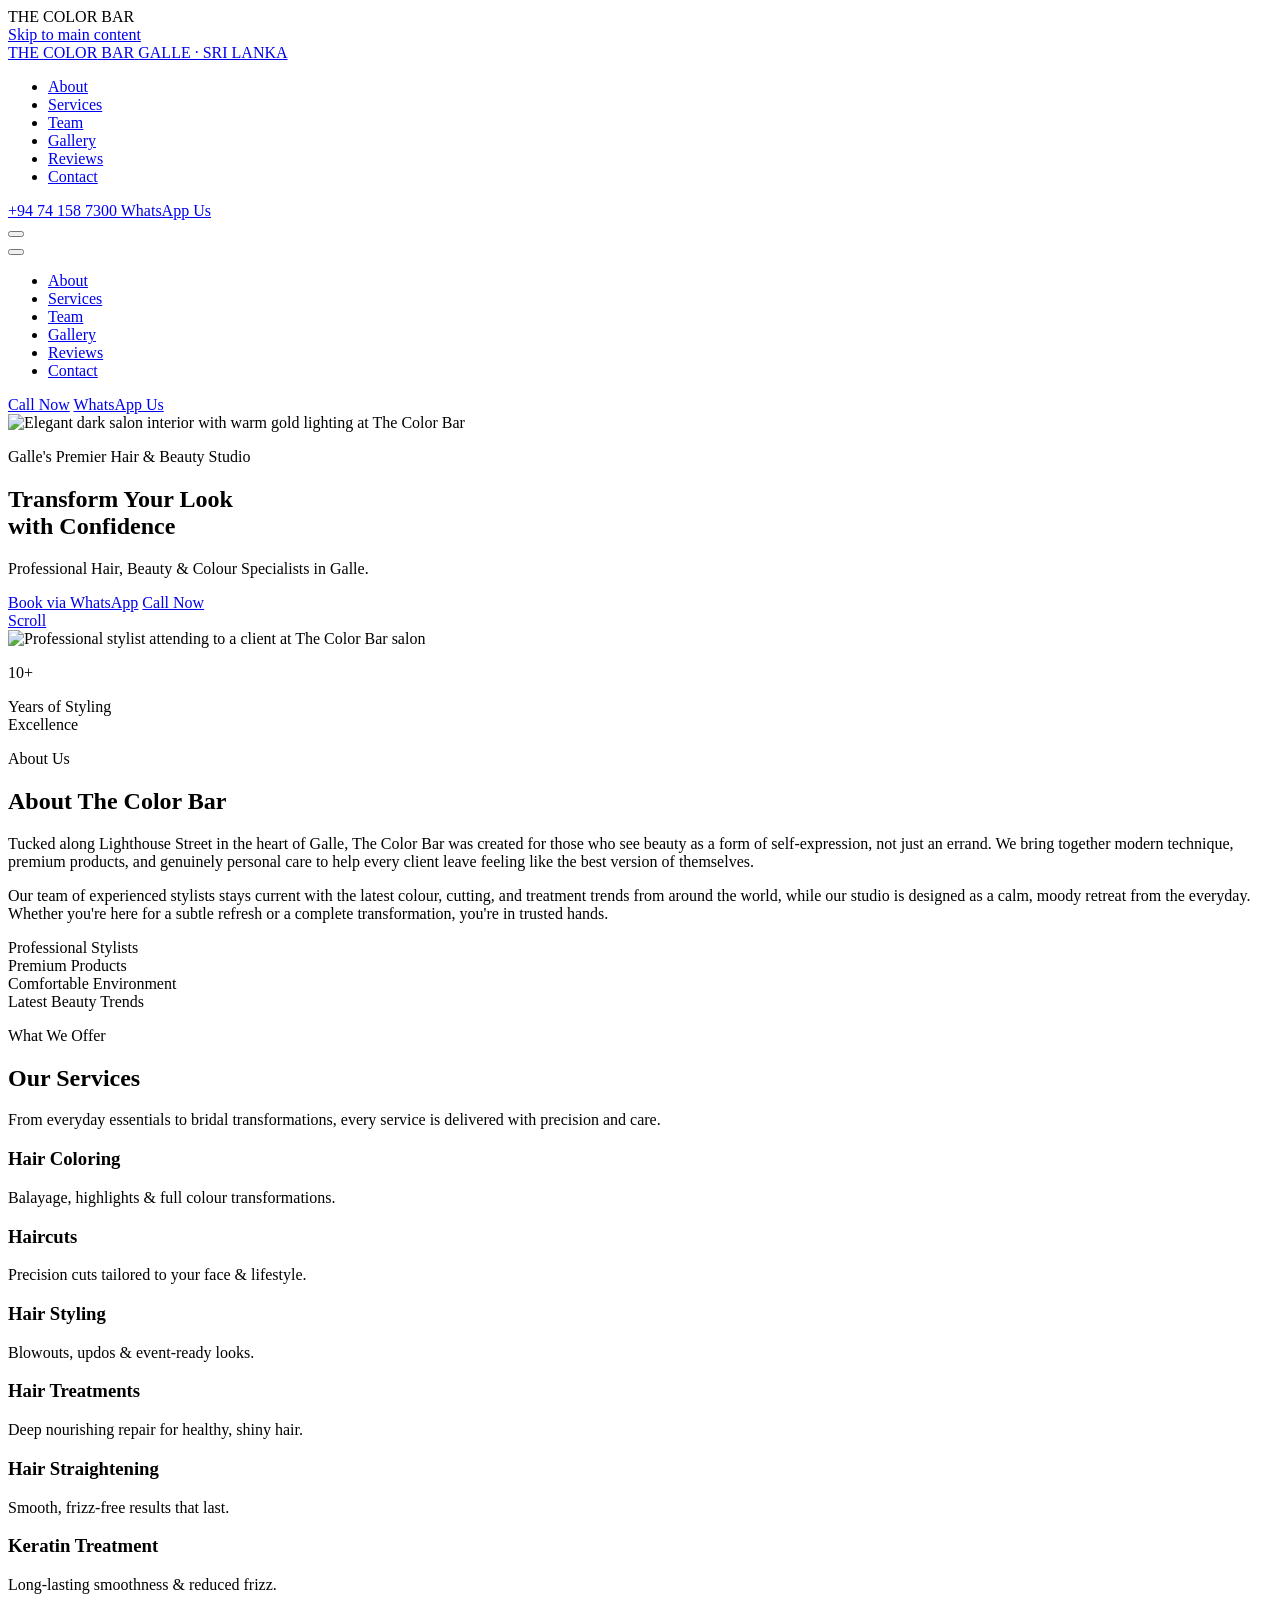
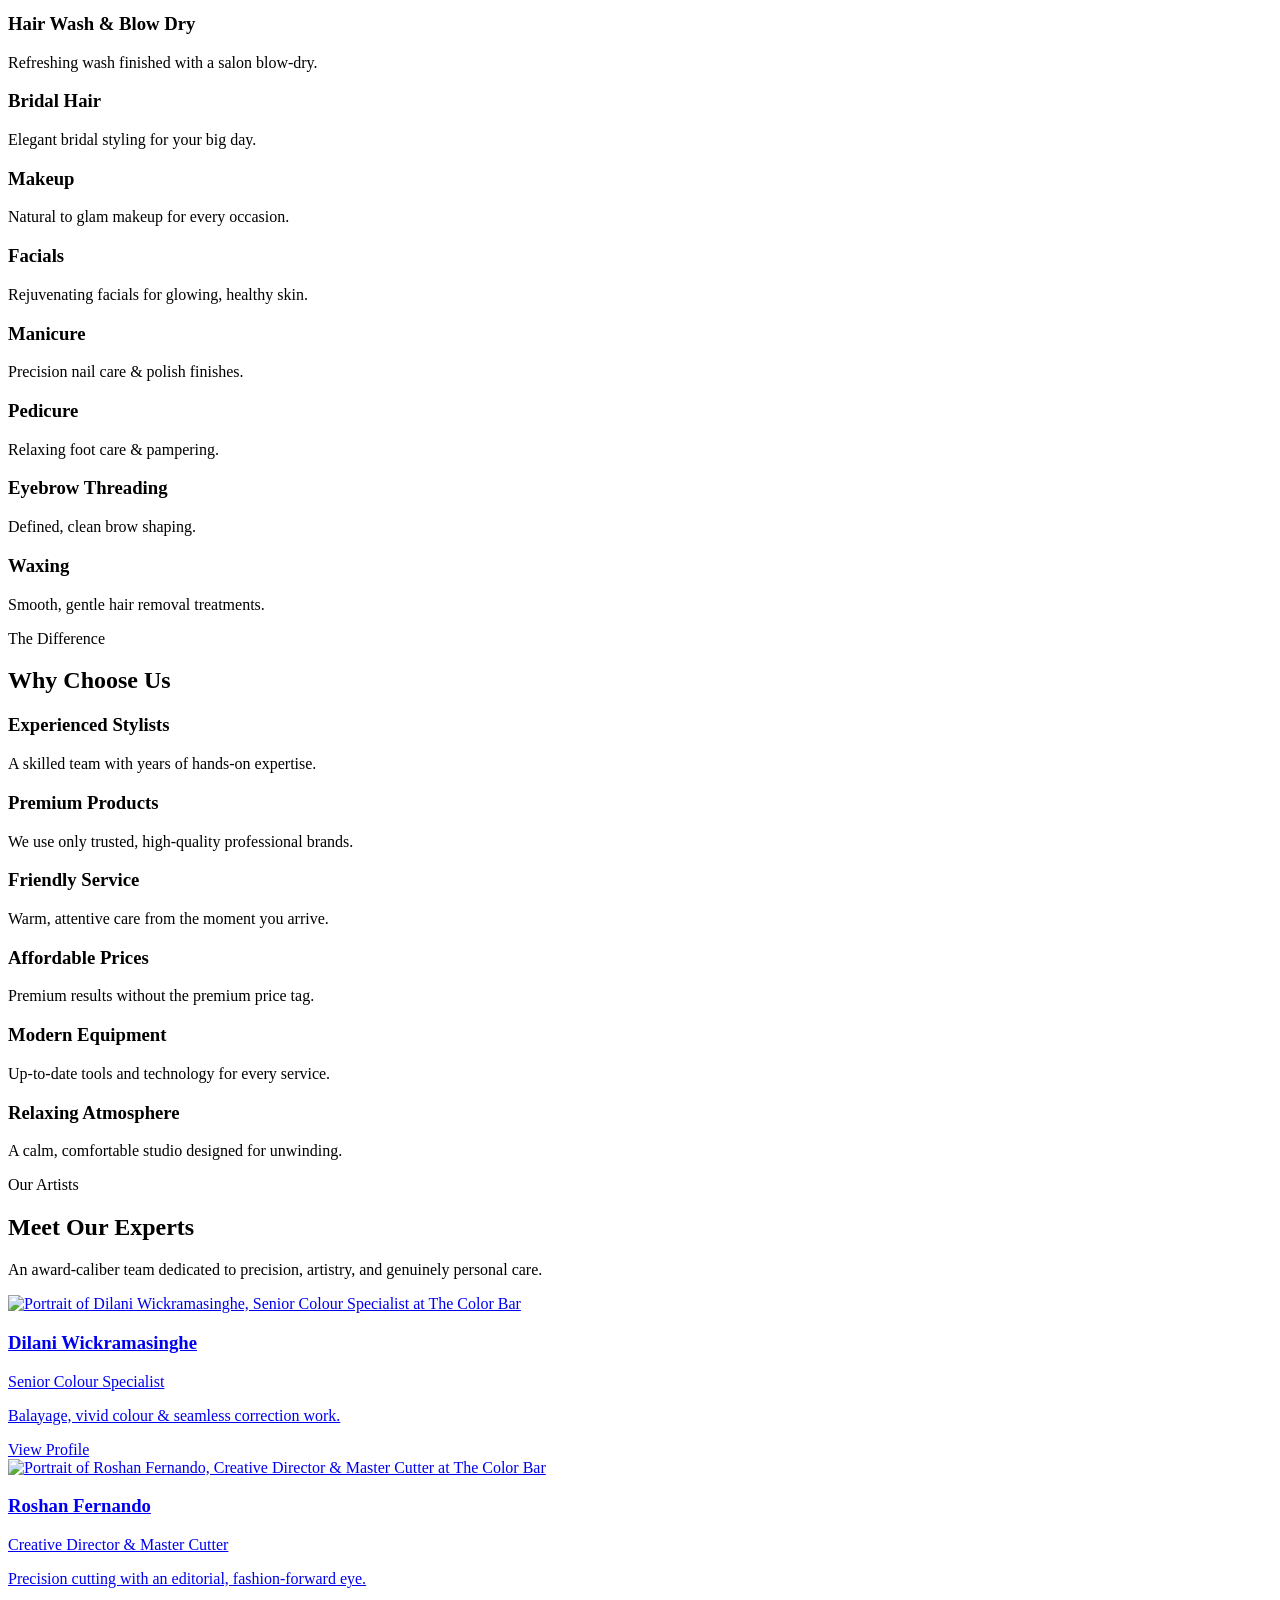
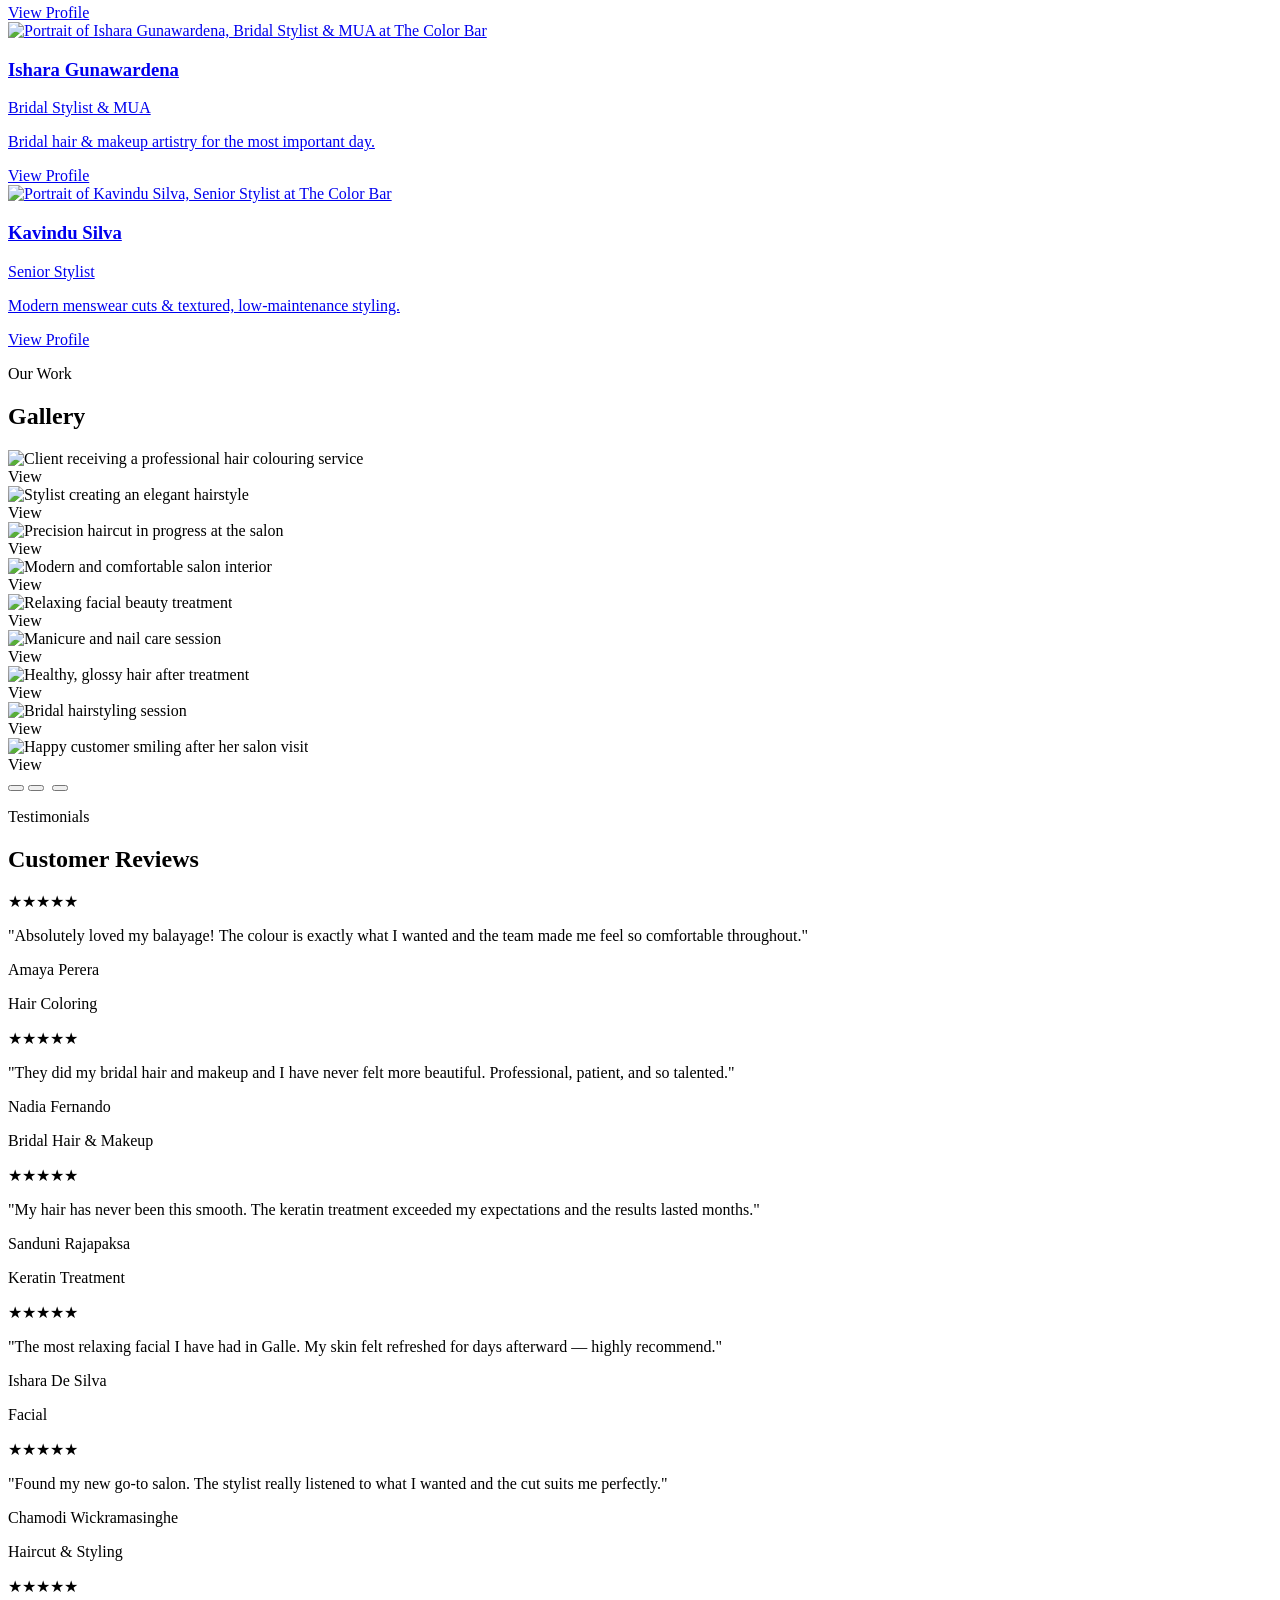
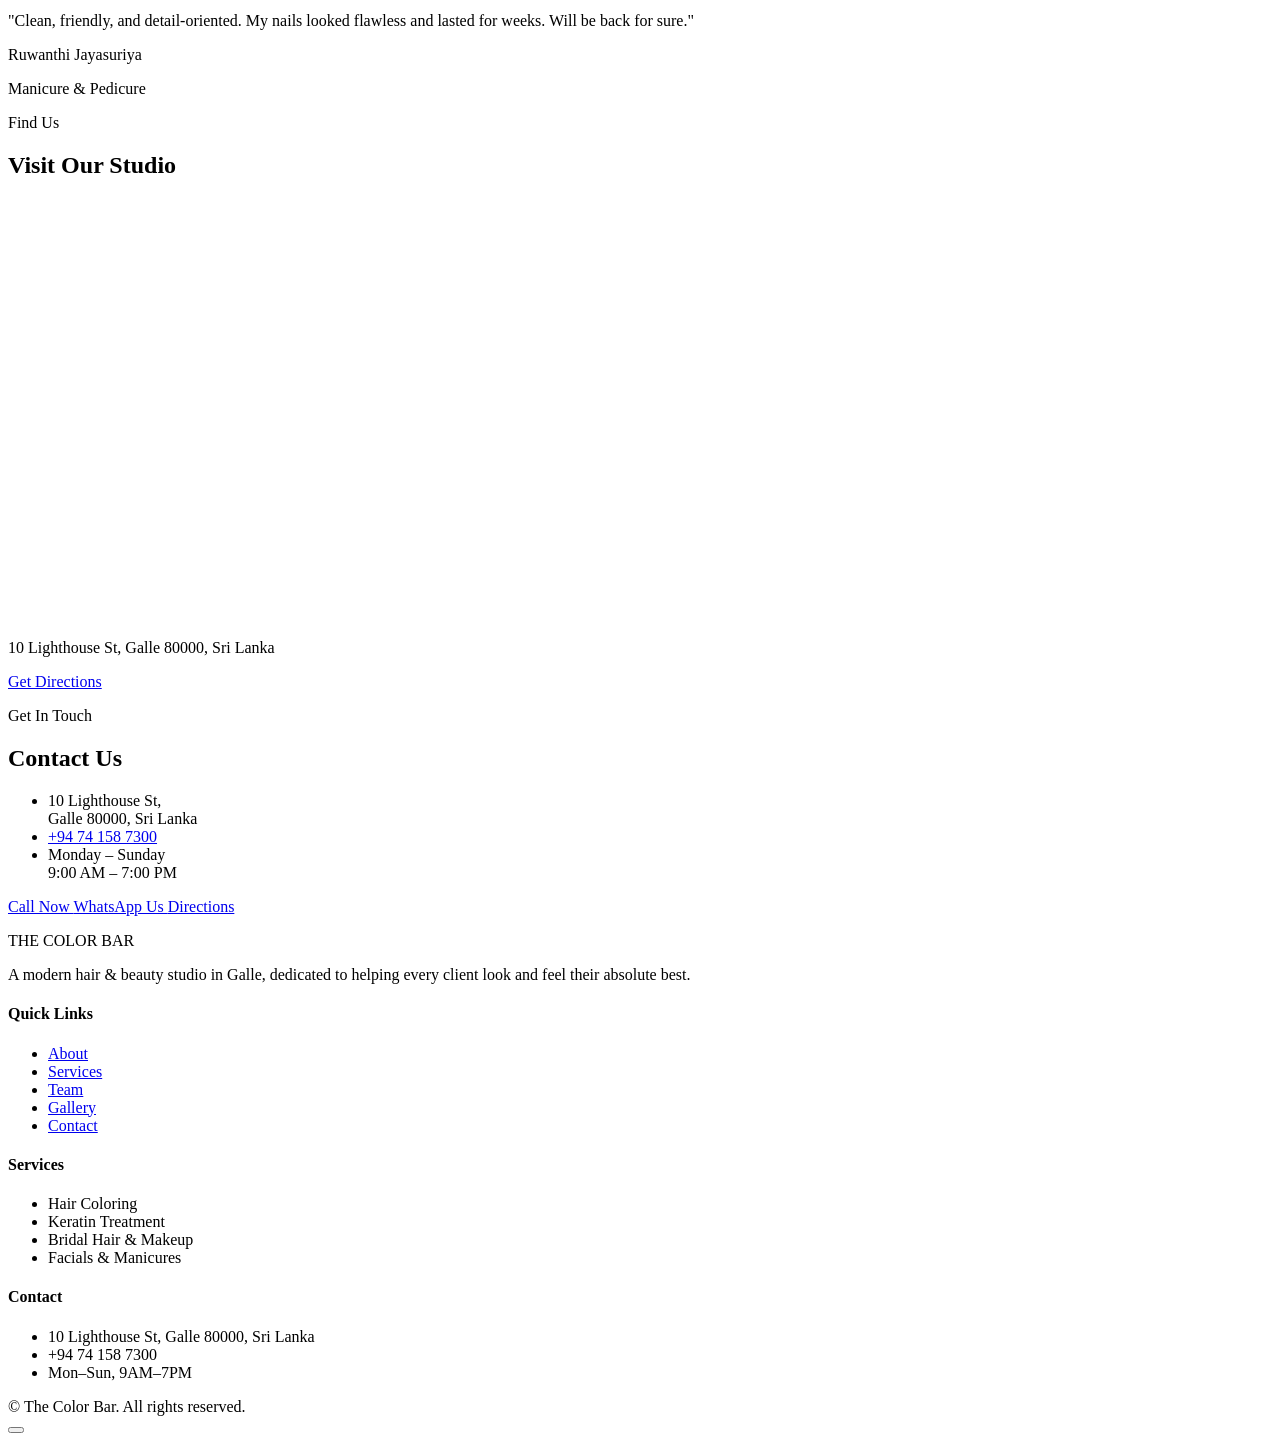
==== index.html @ 322e430d "Update index.html" ====
<!DOCTYPE html>
<html lang="en">
<head>
<meta charset="UTF-8">
<meta name="viewport" content="width=device-width, initial-scale=1.0">

<!-- ============================= SEO ============================= -->
<title>The Color Bar | Luxury Hair &amp; Beauty Salon in Galle, Sri Lanka</title>
<meta name="description" content="The Color Bar is Galle's premier luxury hair &amp; beauty salon — expert colour artistry, cutting, keratin treatments, bridal styling, makeup and more, delivered by an award-caliber team.">
<meta name="keywords" content="hair salon Galle, luxury beauty salon Sri Lanka, hair colouring Galle, bridal makeup Galle, keratin treatment, The Color Bar">
<meta name="author" content="The Color Bar">
<meta name="robots" content="index, follow">
<link rel="canonical" href="https://www.thecolorbar.lk/">

<!-- Open Graph -->
<meta property="og:type" content="business.business">
<meta property="og:title" content="The Color Bar | Luxury Hair &amp; Beauty Salon in Galle">
<meta property="og:description" content="Transform your look with confidence. A premium hair &amp; beauty studio in Galle, Sri Lanka.">
<meta property="og:image" content="https://images.unsplash.com/photo-1633681926022-84c23e8cb2d6?auto=format&amp;fit=crop&amp;w=1200&amp;q=80">
<meta property="og:url" content="https://www.thecolorbar.lk/">
<meta property="og:site_name" content="The Color Bar">
<meta property="og:locale" content="en_LK">

<!-- Twitter -->
<meta name="twitter:card" content="summary_large_image">
<meta name="twitter:title" content="The Color Bar | Luxury Hair &amp; Beauty Salon in Galle">
<meta name="twitter:description" content="A premium hair, beauty &amp; colour studio in Galle, Sri Lanka.">
<meta name="twitter:image" content="https://images.unsplash.com/photo-1633681926022-84c23e8cb2d6?auto=format&amp;fit=crop&amp;w=1200&amp;q=80">

<!-- Favicon -->
<link rel="icon" href="data:image/svg+xml,%3Csvg xmlns='http://www.w3.org/2000/svg' viewBox='0 0 100 100'%3E%3Crect width='100' height='100' rx='20' fill='%230A0A0A'/%3E%3Ctext x='50' y='68' font-size='58' font-family='Georgia,serif' fill='%23C9A24B' text-anchor='middle'%3EC%3C/text%3E%3C/svg%3E">

<!-- Structured Data -->
<script type="application/ld+json">
{
  "@context": "https://schema.org",
  "@type": "BeautySalon",
  "name": "The Color Bar",
  "image": "https://images.unsplash.com/photo-1633681926022-84c23e8cb2d6?auto=format&fit=crop&w=1200&q=80",
  "@id": "https://www.thecolorbar.lk/",
  "url": "https://www.thecolorbar.lk/",
  "telephone": "+94741587300",
  "priceRange": "$$",
  "address": {
    "@type": "PostalAddress",
    "streetAddress": "10 Lighthouse St",
    "addressLocality": "Galle",
    "postalCode": "80000",
    "addressCountry": "LK"
  },
  "openingHoursSpecification": [{
    "@type": "OpeningHoursSpecification",
    "dayOfWeek": ["Monday","Tuesday","Wednesday","Thursday","Friday","Saturday","Sunday"],
    "opens": "09:00",
    "closes": "19:00"
  }],
  "sameAs": ["https://maps.app.goo.gl/5aoXbxvXRQZXknqm9"]
}
</script>

<!-- Fonts -->
<link rel="preconnect" href="https://fonts.googleapis.com">
<link rel="preconnect" href="https://fonts.gstatic.com" crossorigin>
<link href="https://fonts.googleapis.com/css2?family=Playfair+Display:ital,wght@0,400;0,500;0,600;0,700;1,500&family=Poppins:wght@300;400;500;600;700&display=swap" rel="stylesheet">

<!-- Tailwind -->
<script src="https://cdn.tailwindcss.com"></script>
<script>
  tailwind.config = {
    theme: {
      extend: {
        colors: {
          ink: '#0A0A0A',
          charcoal: '#131613',
          panel: '#171B18',
          emerald: { DEFAULT:'#0E5C3F', light:'#1FA36A', deep:'#082A1D' },
          gold: '#C9A24B',
          goldlight: '#E8CE8A',
          cream: '#F3EFE6'
        },
        fontFamily: {
          display: ['"Playfair Display"', 'serif'],
          body: ['Poppins', 'sans-serif']
        }
      }
    }
  }
</script>

<!-- Lucide -->
<script src="https://unpkg.com/lucide@latest/dist/umd/lucide.js"></script>

<!-- Shared stylesheet -->
<link rel="stylesheet" href="assets/style.css">
</head>

<body class="bg-ink text-cream font-body antialiased">

<!-- ============================= LOADER ============================= -->
<div id="loader" aria-hidden="true">
  <div class="text-center">
    <div class="loader-mark">THE COLOR BAR</div>
    <div class="loader-line"></div>
  </div>
</div>

<a href="#main" class="sr-only focus:not-sr-only focus:fixed focus:top-2 focus:left-2 focus:z-[9999] focus:bg-gold focus:text-ink focus:px-4 focus:py-2 focus:rounded-full">Skip to main content</a>

<!-- ============================= NAVBAR ============================= -->
<header id="navbar" class="fixed top-0 left-0 w-full z-50 transition-all duration-500 bg-black/40 backdrop-blur-md border-b border-gold/10">
  <nav class="max-w-7xl mx-auto flex items-center justify-between px-6 lg:px-10 py-4" aria-label="Main navigation">
    <a href="#hero" class="leading-none">
      <span class="font-display text-xl md:text-2xl tracking-[0.15em] text-white block">THE <span class="text-gold">COLOR</span> BAR</span>
      <span class="block text-[10px] tracking-[0.35em] text-white/50 mt-1">GALLE &middot; SRI LANKA</span>
    </a>

    <ul class="hidden lg:flex items-center gap-9 text-xs tracking-[0.15em] text-white/85 uppercase">
      <li><a href="#about" class="link-underline">About</a></li>
      <li><a href="#services" class="link-underline">Services</a></li>
      <li><a href="#team" class="link-underline">Team</a></li>
      <li><a href="#gallery" class="link-underline">Gallery</a></li>
      <li><a href="#reviews" class="link-underline">Reviews</a></li>
      <li><a href="#contact" class="link-underline">Contact</a></li>
    </ul>

    <div class="hidden lg:flex items-center gap-4">
      <a href="tel:+94741587300" class="text-sm text-white/90 flex items-center gap-2 link-underline">
        <i data-lucide="phone" class="w-4 h-4 text-gold"></i> +94 74 158 7300
      </a>
      <a href="https://wa.me/94741587300" target="_blank" rel="noopener" class="btn-gold px-5 py-2.5 rounded-full text-xs tracking-wide font-medium uppercase">WhatsApp Us</a>
    </div>

    <button id="menuBtn" class="lg:hidden text-white" aria-label="Open menu" aria-expanded="false" aria-controls="mobileMenu">
      <i data-lucide="menu" class="w-7 h-7"></i>
    </button>
  </nav>
</header>

<!-- ============================= MOBILE MENU ============================= -->
<div id="mobileMenu" class="fixed top-0 right-0 h-full w-[78%] max-w-sm bg-ink z-50 lg:hidden shadow-2xl border-l border-gold/10" role="dialog" aria-modal="true" aria-label="Mobile menu">
  <div class="flex justify-end p-6">
    <button id="closeMenuBtn" aria-label="Close menu" class="text-white">
      <i data-lucide="x" class="w-7 h-7"></i>
    </button>
  </div>
  <ul class="flex flex-col gap-7 px-10 text-lg text-white font-display">
    <li><a href="#about" class="mobile-link">About</a></li>
    <li><a href="#services" class="mobile-link">Services</a></li>
    <li><a href="#team" class="mobile-link">Team</a></li>
    <li><a href="#gallery" class="mobile-link">Gallery</a></li>
    <li><a href="#reviews" class="mobile-link">Reviews</a></li>
    <li><a href="#contact" class="mobile-link">Contact</a></li>
  </ul>
  <div class="px-10 mt-10 flex flex-col gap-4">
    <a href="tel:+94741587300" class="btn-outline text-center py-3 rounded-full">Call Now</a>
    <a href="https://wa.me/94741587300" target="_blank" rel="noopener" class="btn-gold text-center py-3 rounded-full">WhatsApp Us</a>
  </div>
</div>
<div id="menuOverlay" class="fixed inset-0 bg-black/60 z-40 hidden lg:hidden"></div>

<main id="main">

<!-- ============================= 1. HERO ============================= -->
<section id="hero" class="relative h-screen min-h-[640px] w-full flex items-end overflow-hidden">
  <img src="https://images.unsplash.com/photo-1633681926022-84c23e8cb2d6?auto=format&fit=crop&w=2000&q=80"
       alt="Elegant dark salon interior with warm gold lighting at The Color Bar"
       class="absolute inset-0 w-full h-full object-cover" loading="eager">
  <div class="absolute inset-0 hero-gradient"></div>
  <div class="absolute inset-0 bg-emerald-deep/20 mix-blend-multiply"></div>

  <div class="relative z-10 max-w-7xl mx-auto px-6 lg:px-10 pb-24 md:pb-28 w-full">
    <p class="hero-fade text-gold tracking-[0.4em] text-xs md:text-sm uppercase mb-5">Galle's Premier Hair &amp; Beauty Studio</p>
    <h1 class="hero-fade font-display text-white text-4xl sm:text-5xl md:text-6xl lg:text-7xl leading-[1.08] max-w-3xl">
      Transform Your Look <br class="hidden md:block"> with Confidence
    </h1>
    <p class="hero-fade text-white/80 text-base md:text-lg mt-6 max-w-xl">
      Professional Hair, Beauty &amp; Colour Specialists in Galle.
    </p>
    <div class="hero-fade flex flex-wrap gap-4 mt-9">
      <a href="https://wa.me/94741587300" target="_blank" rel="noopener" class="btn-gold px-8 py-4 rounded-full text-sm font-medium tracking-wide uppercase">Book via WhatsApp</a>
      <a href="tel:+94741587300" class="btn-outline px-8 py-4 rounded-full text-sm font-medium tracking-wide flex items-center gap-2 uppercase">
        <i data-lucide="phone" class="w-4 h-4"></i> Call Now
      </a>
    </div>
  </div>

  <a href="#about" aria-label="Scroll to About section" class="hidden md:flex absolute bottom-8 right-10 z-10 items-center gap-2 text-white/60 text-xs tracking-widest uppercase animate-bounce">
    Scroll <i data-lucide="chevron-down" class="w-4 h-4"></i>
  </a>
</section>

<!-- ============================= 2. ABOUT ============================= -->
<section id="about" class="bg-ink py-24 md:py-32">
  <div class="max-w-7xl mx-auto px-6 lg:px-10 grid lg:grid-cols-2 gap-16 items-center">

    <div class="reveal relative">
      <div class="rounded-3xl overflow-hidden shadow-2xl border border-gold/10">
        <img src="https://images.unsplash.com/photo-1487412947147-5cebf100ffc2?auto=format&fit=crop&w=1200&q=80"
             alt="Professional stylist attending to a client at The Color Bar salon" loading="lazy"
             class="w-full h-[420px] md:h-[520px] object-cover">
      </div>
      <div class="absolute -bottom-8 -left-6 md:-left-10 bg-emerald text-white rounded-2xl px-7 py-6 shadow-xl hidden sm:block border border-gold/20">
        <p class="font-display text-3xl text-goldlight">10+</p>
        <p class="text-xs tracking-wide text-white/85 mt-1">Years of Styling<br>Excellence</p>
      </div>
    </div>

    <div class="reveal">
      <p class="text-gold tracking-[0.3em] text-xs uppercase mb-4">About Us</p>
      <h2 class="font-display text-3xl md:text-4xl lg:text-5xl leading-tight mb-4 text-white">About The Color Bar</h2>
      <div class="gold-rule mb-7"></div>
      <p class="text-white/65 leading-relaxed mb-5">
        Tucked along Lighthouse Street in the heart of Galle, The Color Bar was created for those who see beauty as a form of self-expression, not just an errand. We bring together modern technique, premium products, and genuinely personal care to help every client leave feeling like the best version of themselves.
      </p>
      <p class="text-white/65 leading-relaxed mb-8">
        Our team of experienced stylists stays current with the latest colour, cutting, and treatment trends from around the world, while our studio is designed as a calm, moody retreat from the everyday. Whether you're here for a subtle refresh or a complete transformation, you're in trusted hands.
      </p>

      <div class="grid grid-cols-2 gap-5">
        <div class="flex items-start gap-3">
          <i data-lucide="scissors" class="w-5 h-5 text-gold mt-1"></i>
          <span class="text-sm text-white/80">Professional Stylists</span>
        </div>
        <div class="flex items-start gap-3">
          <i data-lucide="sparkles" class="w-5 h-5 text-gold mt-1"></i>
          <span class="text-sm text-white/80">Premium Products</span>
        </div>
        <div class="flex items-start gap-3">
          <i data-lucide="sofa" class="w-5 h-5 text-gold mt-1"></i>
          <span class="text-sm text-white/80">Comfortable Environment</span>
        </div>
        <div class="flex items-start gap-3">
          <i data-lucide="trending-up" class="w-5 h-5 text-gold mt-1"></i>
          <span class="text-sm text-white/80">Latest Beauty Trends</span>
        </div>
      </div>
    </div>
  </div>
</section>

<!-- ============================= 3. SERVICES ============================= -->
<section id="services" class="bg-charcoal py-24 md:py-32">
  <div class="max-w-7xl mx-auto px-6 lg:px-10">
    <div class="reveal text-center max-w-2xl mx-auto mb-16">
      <p class="text-gold tracking-[0.3em] text-xs uppercase mb-4">What We Offer</p>
      <h2 class="font-display text-3xl md:text-4xl lg:text-5xl mb-4 text-white">Our Services</h2>
      <div class="gold-rule mx-auto mb-6"></div>
      <p class="text-white/60">From everyday essentials to bridal transformations, every service is delivered with precision and care.</p>
    </div>

    <div id="servicesGrid" class="grid sm:grid-cols-2 lg:grid-cols-4 gap-6"></div>
  </div>
</section>

<!-- ============================= 4. WHY CHOOSE US ============================= -->
<section id="why" class="emerald-gradient py-24 md:py-32 relative overflow-hidden">
  <div class="absolute inset-0 texture-dots opacity-40"></div>
  <div class="max-w-7xl mx-auto px-6 lg:px-10 relative">
    <div class="reveal text-center max-w-2xl mx-auto mb-16">
      <p class="text-gold tracking-[0.3em] text-xs uppercase mb-4">The Difference</p>
      <h2 class="font-display text-white text-3xl md:text-4xl lg:text-5xl mb-4">Why Choose Us</h2>
      <div class="gold-rule mx-auto"></div>
    </div>

    <div id="whyGrid" class="grid sm:grid-cols-2 lg:grid-cols-3 gap-6"></div>
  </div>
</section>

<!-- ============================= 5. MEET OUR EXPERTS ============================= -->
<section id="team" class="bg-ink py-24 md:py-32 relative">
  <div class="max-w-7xl mx-auto px-6 lg:px-10">
    <div class="reveal text-center max-w-2xl mx-auto mb-16">
      <p class="text-gold tracking-[0.3em] text-xs uppercase mb-4">Our Artists</p>
      <h2 class="font-display text-3xl md:text-4xl lg:text-5xl mb-4 text-white">Meet Our Experts</h2>
      <div class="gold-rule mx-auto mb-6"></div>
      <p class="text-white/60">An award-caliber team dedicated to precision, artistry, and genuinely personal care.</p>
    </div>

    <div id="teamGrid" class="grid sm:grid-cols-2 lg:grid-cols-4 gap-10"></div>
  </div>
</section>

<!-- ============================= 6. GALLERY ============================= -->
<section id="gallery" class="bg-charcoal py-24 md:py-32">
  <div class="max-w-7xl mx-auto px-6 lg:px-10">
    <div class="reveal text-center max-w-2xl mx-auto mb-16">
      <p class="text-gold tracking-[0.3em] text-xs uppercase mb-4">Our Work</p>
      <h2 class="font-display text-3xl md:text-4xl lg:text-5xl mb-4 text-white">Gallery</h2>
      <div class="gold-rule mx-auto"></div>
    </div>

    <div id="galleryGrid" class="grid grid-cols-2 md:grid-cols-3 gap-4 md:gap-5"></div>
  </div>
</section>

<!-- ============================= LIGHTBOX ============================= -->
<div id="lightbox" class="fixed inset-0 z-[100] hidden items-center justify-center p-6" role="dialog" aria-modal="true" aria-label="Image preview">
  <button id="closeLightbox" aria-label="Close image preview" class="absolute top-6 right-6 text-white/80 hover:text-gold">
    <i data-lucide="x" class="w-8 h-8"></i>
  </button>
  <button id="prevImg" aria-label="Previous image" class="absolute left-4 md:left-10 text-white/70 hover:text-gold">
    <i data-lucide="chevron-left" class="w-9 h-9"></i>
  </button>
  <img id="lightboxImg" src="" alt="" class="max-h-[82vh] max-w-[88vw] rounded-xl shadow-2xl object-contain">
  <button id="nextImg" aria-label="Next image" class="absolute right-4 md:right-10 text-white/70 hover:text-gold">
    <i data-lucide="chevron-right" class="w-9 h-9"></i>
  </button>
</div>

<!-- ============================= 7. TESTIMONIALS ============================= -->
<section id="reviews" class="bg-ink py-24 md:py-32">
  <div class="max-w-7xl mx-auto px-6 lg:px-10">
    <div class="reveal text-center max-w-2xl mx-auto mb-16">
      <p class="text-gold tracking-[0.3em] text-xs uppercase mb-4">Testimonials</p>
      <h2 class="font-display text-3xl md:text-4xl lg:text-5xl mb-4 text-white">Customer Reviews</h2>
      <div class="gold-rule mx-auto"></div>
    </div>

    <div id="reviewsGrid" class="grid md:grid-cols-3 gap-7"></div>
  </div>
</section>

<!-- ============================= 8. MAP ============================= -->
<section id="map" class="bg-charcoal py-24 md:py-28">
  <div class="max-w-7xl mx-auto px-6 lg:px-10">
    <div class="reveal text-center max-w-2xl mx-auto mb-12">
      <p class="text-gold tracking-[0.3em] text-xs uppercase mb-4">Find Us</p>
      <h2 class="font-display text-3xl md:text-4xl lg:text-5xl mb-4 text-white">Visit Our Studio</h2>
      <div class="gold-rule mx-auto"></div>
    </div>

    <div class="reveal rounded-3xl overflow-hidden shadow-xl border border-gold/10 grayscale-[15%]">
      <iframe
        title="The Color Bar location on Google Maps"
        src="https://www.google.com/maps?q=10+Lighthouse+St,+Galle+80000,+Sri+Lanka&output=embed"
        width="100%" height="420" style="border:0;" loading="lazy" referrerpolicy="no-referrer-when-downgrade">
      </iframe>
    </div>
    <p class="text-center text-white/60 mt-6">10 Lighthouse St, Galle 80000, Sri Lanka</p>
    <div class="flex justify-center mt-6">
      <a href="https://maps.app.goo.gl/5aoXbxvXRQZXknqm9" target="_blank" rel="noopener" class="btn-emerald px-7 py-3 rounded-full text-sm inline-flex items-center gap-2">
        <i data-lucide="map-pin" class="w-4 h-4 text-goldlight"></i> Get Directions
      </a>
    </div>
  </div>
</section>

<!-- ============================= 9. CONTACT ============================= -->
<section id="contact" class="emerald-gradient py-24 md:py-32 relative overflow-hidden">
  <div class="absolute inset-0 texture-dots opacity-30"></div>
  <div class="max-w-3xl mx-auto px-6 lg:px-10 text-center relative">

    <div class="reveal text-white">
      <p class="text-gold tracking-[0.3em] text-xs uppercase mb-4">Get In Touch</p>
      <h2 class="font-display text-3xl md:text-4xl mb-4">Contact Us</h2>
      <div class="gold-rule mx-auto mb-10"></div>

      <ul class="space-y-6 mb-10 inline-block text-left">
        <li class="flex items-start gap-4">
          <span class="bg-white/10 p-3 rounded-full"><i data-lucide="map-pin" class="w-5 h-5 text-gold"></i></span>
          <span class="text-white/85 leading-relaxed">10 Lighthouse St,<br>Galle 80000, Sri Lanka</span>
        </li>
        <li class="flex items-start gap-4">
          <span class="bg-white/10 p-3 rounded-full"><i data-lucide="phone" class="w-5 h-5 text-gold"></i></span>
          <a href="tel:+94741587300" class="text-white/85 link-underline">+94 74 158 7300</a>
        </li>
        <li class="flex items-start gap-4">
          <span class="bg-white/10 p-3 rounded-full"><i data-lucide="clock" class="w-5 h-5 text-gold"></i></span>
          <span class="text-white/85 leading-relaxed">Monday – Sunday<br>9:00 AM – 7:00 PM</span>
        </li>
      </ul>

      <div class="flex flex-wrap justify-center gap-3">
        <a href="tel:+94741587300" class="btn-outline px-5 py-3 rounded-full text-sm inline-flex items-center gap-2">
          <i data-lucide="phone-call" class="w-4 h-4"></i> Call Now
        </a>
        <a href="https://wa.me/94741587300" target="_blank" rel="noopener" class="btn-gold px-5 py-3 rounded-full text-sm inline-flex items-center gap-2">
          <i data-lucide="message-circle" class="w-4 h-4"></i> WhatsApp Us
        </a>
        <a href="https://maps.app.goo.gl/5aoXbxvXRQZXknqm9" target="_blank" rel="noopener" class="btn-outline px-5 py-3 rounded-full text-sm inline-flex items-center gap-2">
          <i data-lucide="navigation" class="w-4 h-4"></i> Directions
        </a>
      </div>
    </div>
  </div>
</section>

</main>

<!-- ============================= FOOTER ============================= -->
<footer class="bg-black text-white/60 pt-20 pb-8 border-t border-gold/10">
  <div class="max-w-7xl mx-auto px-6 lg:px-10 grid md:grid-cols-4 gap-12 mb-14">

    <div>
      <p class="font-display text-2xl text-white mb-4">THE <span class="text-gold">COLOR</span> BAR</p>
      <p class="text-sm leading-relaxed mb-6">A modern hair &amp; beauty studio in Galle, dedicated to helping every client look and feel their absolute best.</p>
      <div class="flex gap-3">
        <a href="#" aria-label="Facebook" class="w-10 h-10 rounded-full border border-white/15 flex items-center justify-center hover:bg-gold hover:text-ink hover:border-gold transition"><i data-lucide="facebook" class="w-4 h-4"></i></a>
        <a href="#" aria-label="Instagram" class="w-10 h-10 rounded-full border border-white/15 flex items-center justify-center hover:bg-gold hover:text-ink hover:border-gold transition"><i data-lucide="instagram" class="w-4 h-4"></i></a>
        <a href="https://wa.me/94741587300" target="_blank" rel="noopener" aria-label="WhatsApp" class="w-10 h-10 rounded-full border border-white/15 flex items-center justify-center hover:bg-gold hover:text-ink hover:border-gold transition"><i data-lucide="message-circle" class="w-4 h-4"></i></a>
      </div>
    </div>

    <div>
      <h4 class="text-white font-display text-lg mb-5">Quick Links</h4>
      <ul class="space-y-3 text-sm">
        <li><a href="#about" class="link-underline">About</a></li>
        <li><a href="#services" class="link-underline">Services</a></li>
        <li><a href="#team" class="link-underline">Team</a></li>
        <li><a href="#gallery" class="link-underline">Gallery</a></li>
        <li><a href="#contact" class="link-underline">Contact</a></li>
      </ul>
    </div>

    <div>
      <h4 class="text-white font-display text-lg mb-5">Services</h4>
      <ul class="space-y-3 text-sm">
        <li>Hair Coloring</li>
        <li>Keratin Treatment</li>
        <li>Bridal Hair &amp; Makeup</li>
        <li>Facials &amp; Manicures</li>
      </ul>
    </div>

    <div>
      <h4 class="text-white font-display text-lg mb-5">Contact</h4>
      <ul class="space-y-3 text-sm">
        <li class="flex gap-2"><i data-lucide="map-pin" class="w-4 h-4 text-gold shrink-0 mt-0.5"></i> 10 Lighthouse St, Galle 80000, Sri Lanka</li>
        <li class="flex gap-2"><i data-lucide="phone" class="w-4 h-4 text-gold shrink-0 mt-0.5"></i> +94 74 158 7300</li>
        <li class="flex gap-2"><i data-lucide="clock" class="w-4 h-4 text-gold shrink-0 mt-0.5"></i> Mon–Sun, 9AM–7PM</li>
      </ul>
    </div>
  </div>

  <div class="border-t border-white/10 pt-6 text-center text-xs text-white/40 px-6">
    &copy; <span id="year"></span> The Color Bar. All rights reserved.
  </div>
</footer>

<!-- ============================= BACK TO TOP ============================= -->
<button id="backToTop" aria-label="Back to top" class="fixed bottom-7 right-7 z-40 bg-gold text-ink w-12 h-12 rounded-full flex items-center justify-center shadow-xl hover:bg-goldlight transition">
  <i data-lucide="arrow-up" class="w-5 h-5"></i>
</button>

<script>
/* ===================================================================
   THE COLOR BAR — page data (services, why-us, team, gallery, reviews)
=================================================================== */

const services = [
  {icon:'palette', name:'Hair Coloring', desc:'Balayage, highlights & full colour transformations.'},
  {icon:'scissors', name:'Haircuts', desc:'Precision cuts tailored to your face & lifestyle.'},
  {icon:'wind', name:'Hair Styling', desc:'Blowouts, updos & event-ready looks.'},
  {icon:'droplets', name:'Hair Treatments', desc:'Deep nourishing repair for healthy, shiny hair.'},
  {icon:'zap', name:'Hair Straightening', desc:'Smooth, frizz-free results that last.'},
  {icon:'sparkle', name:'Keratin Treatment', desc:'Long-lasting smoothness & reduced frizz.'},
  {icon:'shower-head', name:'Hair Wash & Blow Dry', desc:'Refreshing wash finished with a salon blow-dry.'},
  {icon:'gem', name:'Bridal Hair', desc:'Elegant bridal styling for your big day.'},
  {icon:'brush', name:'Makeup', desc:'Natural to glam makeup for every occasion.'},
  {icon:'flower-2', name:'Facials', desc:'Rejuvenating facials for glowing, healthy skin.'},
  {icon:'hand', name:'Manicure', desc:'Precision nail care & polish finishes.'},
  {icon:'footprints', name:'Pedicure', desc:'Relaxing foot care & pampering.'},
  {icon:'eye', name:'Eyebrow Threading', desc:'Defined, clean brow shaping.'},
  {icon:'sun', name:'Waxing', desc:'Smooth, gentle hair removal treatments.'}
];

const whyUs = [
  {icon:'award', title:'Experienced Stylists', desc:'A skilled team with years of hands-on expertise.'},
  {icon:'gem', title:'Premium Products', desc:'We use only trusted, high-quality professional brands.'},
  {icon:'heart-handshake', title:'Friendly Service', desc:'Warm, attentive care from the moment you arrive.'},
  {icon:'wallet', title:'Affordable Prices', desc:'Premium results without the premium price tag.'},
  {icon:'settings-2', title:'Modern Equipment', desc:'Up-to-date tools and technology for every service.'},
  {icon:'sofa', title:'Relaxing Atmosphere', desc:'A calm, comfortable studio designed for unwinding.'}
];

const team = [
  {
    slug:'dilani', name:'Dilani Wickramasinghe', role:'Senior Colour Specialist',
    desc:'Balayage, vivid colour & seamless correction work.',
    img:'https://images.unsplash.com/photo-1573497019940-1c28c88b4f3e?auto=format&fit=crop&w=500&q=80'
  },
  {
    slug:'roshan', name:'Roshan Fernando', role:'Creative Director & Master Cutter',
    desc:'Precision cutting with an editorial, fashion-forward eye.',
    img:'https://images.unsplash.com/photo-1568602471122-7832951cc4c5?auto=format&fit=crop&w=500&q=80'
  },
  {
    slug:'ishara', name:'Ishara Gunawardena', role:'Bridal Stylist & MUA',
    desc:'Bridal hair & makeup artistry for the most important day.',
    img:'https://images.unsplash.com/photo-1580489944761-15a19d654956?auto=format&fit=crop&w=500&q=80'
  },
  {
    slug:'kavindu', name:'Kavindu Silva', role:'Senior Stylist',
    desc:'Modern menswear cuts & textured, low-maintenance styling.',
    img:'https://images.unsplash.com/photo-1500648767791-00dcc994a43e?auto=format&fit=crop&w=500&q=80'
  }
];

const galleryImages = [
  {src:'https://images.unsplash.com/photo-1595475207225-428b62bda831?auto=format&fit=crop&w=900&q=80', alt:'Client receiving a professional hair colouring service'},
  {src:'https://images.unsplash.com/photo-1519699047748-de8e457a634e?auto=format&fit=crop&w=900&q=80', alt:'Stylist creating an elegant hairstyle'},
  {src:'https://images.unsplash.com/photo-1562322140-8baeececf3df?auto=format&fit=crop&w=900&q=80', alt:'Precision haircut in progress at the salon'},
  {src:'https://images.unsplash.com/photo-1487412947147-5cebf100ffc2?auto=format&fit=crop&w=900&q=80', alt:'Modern and comfortable salon interior'},
  {src:'https://images.unsplash.com/photo-1616394584738-fc6e612e71b9?auto=format&fit=crop&w=900&q=80', alt:'Relaxing facial beauty treatment'},
  {src:'https://images.unsplash.com/photo-1604654894610-df63bc536371?auto=format&fit=crop&w=900&q=80', alt:'Manicure and nail care session'},
  {src:'https://images.unsplash.com/photo-1522337360788-8b13dee7a37e?auto=format&fit=crop&w=900&q=80', alt:'Healthy, glossy hair after treatment'},
  {src:'https://images.unsplash.com/photo-1519014816548-bf5fe059798b?auto=format&fit=crop&w=900&q=80', alt:'Bridal hairstyling session'},
  {src:'https://images.unsplash.com/photo-1487412720507-e7ab37603c6f?auto=format&fit=crop&w=900&q=80', alt:'Happy customer smiling after her salon visit'}
];

const reviews = [
  {name:'Amaya Perera', service:'Hair Coloring', text:'Absolutely loved my balayage! The colour is exactly what I wanted and the team made me feel so comfortable throughout.'},
  {name:'Nadia Fernando', service:'Bridal Hair & Makeup', text:'They did my bridal hair and makeup and I have never felt more beautiful. Professional, patient, and so talented.'},
  {name:'Sanduni Rajapaksa', service:'Keratin Treatment', text:'My hair has never been this smooth. The keratin treatment exceeded my expectations and the results lasted months.'},
  {name:'Ishara De Silva', service:'Facial', text:'The most relaxing facial I have had in Galle. My skin felt refreshed for days afterward — highly recommend.'},
  {name:'Chamodi Wickramasinghe', service:'Haircut & Styling', text:'Found my new go-to salon. The stylist really listened to what I wanted and the cut suits me perfectly.'},
  {name:'Ruwanthi Jayasuriya', service:'Manicure & Pedicure', text:'Clean, friendly, and detail-oriented. My nails looked flawless and lasted for weeks. Will be back for sure.'}
];

function iconTag(name, cls){ return `<i data-lucide="${name}" class="${cls}"></i>`; }

function renderServices(){
  document.getElementById('servicesGrid').innerHTML = services.map(s => `
    <div class="service-card reveal rounded-2xl p-7">
      <div class="service-icon w-14 h-14 rounded-full bg-ink flex items-center justify-center mb-5 text-gold border border-gold/20">
        ${iconTag(s.icon, 'w-6 h-6')}
      </div>
      <h3 class="font-display text-lg mb-2 text-white">${s.name}</h3>
      <p class="text-sm text-white/55 leading-relaxed">${s.desc}</p>
    </div>
  `).join('');
}

function renderWhy(){
  document.getElementById('whyGrid').innerHTML = whyUs.map(w => `
    <div class="reveal bg-black/30 border border-white/10 rounded-2xl p-8 hover:border-gold/60 transition backdrop-blur-sm">
      <div class="w-14 h-14 rounded-full bg-gold/15 flex items-center justify-center mb-5 text-gold">
        ${iconTag(w.icon, 'w-6 h-6')}
      </div>
      <h3 class="font-display text-white text-lg mb-2">${w.title}</h3>
      <p class="text-sm text-white/60 leading-relaxed">${w.desc}</p>
    </div>
  `).join('');
}

function renderTeam(){
  document.getElementById('teamGrid').innerHTML = team.map(t => `
    <a href="team-${t.slug}.html" class="team-card reveal text-center group" aria-label="View ${t.name}'s full profile">
      <div class="team-portrait w-40 h-40 md:w-48 md:h-48 mx-auto mb-6">
        <img src="${t.img}" alt="Portrait of ${t.name}, ${t.role} at The Color Bar" loading="lazy" class="w-full h-full object-cover">
      </div>
      <h3 class="font-display italic text-xl text-white mb-1">${t.name}</h3>
      <p class="text-gold text-xs tracking-[0.2em] uppercase mb-3">${t.role}</p>
      <p class="text-white/55 text-sm mb-4 px-2">${t.desc}</p>
      <span class="inline-flex items-center gap-1.5 text-xs tracking-wide uppercase text-white/70 group-hover:text-gold transition">
        View Profile ${iconTag('arrow-right', 'w-3.5 h-3.5')}
      </span>
    </a>
  `).join('');
}

function renderGallery(){
  document.getElementById('galleryGrid').innerHTML = galleryImages.map((g,i) => `
    <div class="gallery-item reveal rounded-2xl ${i===0?'col-span-2 row-span-2':''}" data-index="${i}" tabindex="0" role="button" aria-label="View larger image: ${g.alt}">
      <img src="${g.src}" alt="${g.alt}" loading="lazy" class="w-full h-full object-cover rounded-2xl ${i===0?'min-h-[280px] md:min-h-[420px]':'h-40 md:h-52'}">
      <div class="gallery-overlay absolute inset-0 rounded-2xl flex items-end p-4">
        <span class="text-white text-xs flex items-center gap-2"><i data-lucide="expand" class="w-4 h-4 text-gold"></i> View</span>
      </div>
    </div>
  `).join('');
}

function renderReviews(){
  document.getElementById('reviewsGrid').innerHTML = reviews.map(r => `
    <div class="reveal bg-panel border border-white/5 rounded-2xl p-8">
      <div class="stars mb-4" aria-label="5 out of 5 stars">★★★★★</div>
      <p class="text-white/70 text-sm leading-relaxed mb-6">"${r.text}"</p>
      <p class="font-display text-base text-white">${r.name}</p>
      <p class="text-xs text-gold tracking-wide uppercase mt-1">${r.service}</p>
    </div>
  `).join('');
}

renderServices();
renderWhy();
renderTeam();
renderGallery();
renderReviews();

/* ---------- Lightbox ---------- */
const lightbox = document.getElementById('lightbox');
const lightboxImg = document.getElementById('lightboxImg');
let currentIndex = 0;

function openLightbox(index){
  currentIndex = index;
  updateLightboxImage();
  lightbox.classList.remove('hidden');
  lightbox.classList.add('flex');
  document.body.style.overflow = 'hidden';
}
function updateLightboxImage(){
  const item = galleryImages[currentIndex];
  lightboxImg.src = item.src.replace('w=900','w=1600');
  lightboxImg.alt = item.alt;
}
function closeLightboxFn(){
  lightbox.classList.add('hidden');
  lightbox.classList.remove('flex');
  document.body.style.overflow = '';
}

document.addEventListener('click', (e) => {
  const item = e.target.closest('.gallery-item');
  if (item) openLightbox(parseInt(item.dataset.index));
});
document.querySelectorAll('.gallery-item').forEach(el => {
  el.addEventListener('keypress', (e) => {
    if (e.key === 'Enter') openLightbox(parseInt(el.dataset.index));
  });
});

document.getElementById('closeLightbox').addEventListener('click', closeLightboxFn);
document.getElementById('nextImg').addEventListener('click', () => {
  currentIndex = (currentIndex + 1) % galleryImages.length;
  updateLightboxImage();
});
document.getElementById('prevImg').addEventListener('click', () => {
  currentIndex = (currentIndex - 1 + galleryImages.length) % galleryImages.length;
  updateLightboxImage();
});
lightbox.addEventListener('click', (e) => { if (e.target === lightbox) closeLightboxFn(); });
document.addEventListener('keydown', (e) => {
  if (lightbox.classList.contains('flex')) {
    if (e.key === 'Escape') closeLightboxFn();
    if (e.key === 'ArrowRight') document.getElementById('nextImg').click();
    if (e.key === 'ArrowLeft') document.getElementById('prevImg').click();
  }
});

/* re-run icon replace + reveal-observe for dynamically injected markup, then shared init */
if (window.lucide) lucide.createIcons();
</script>

<script src="assets/main.js"></script>
</body>
</html>
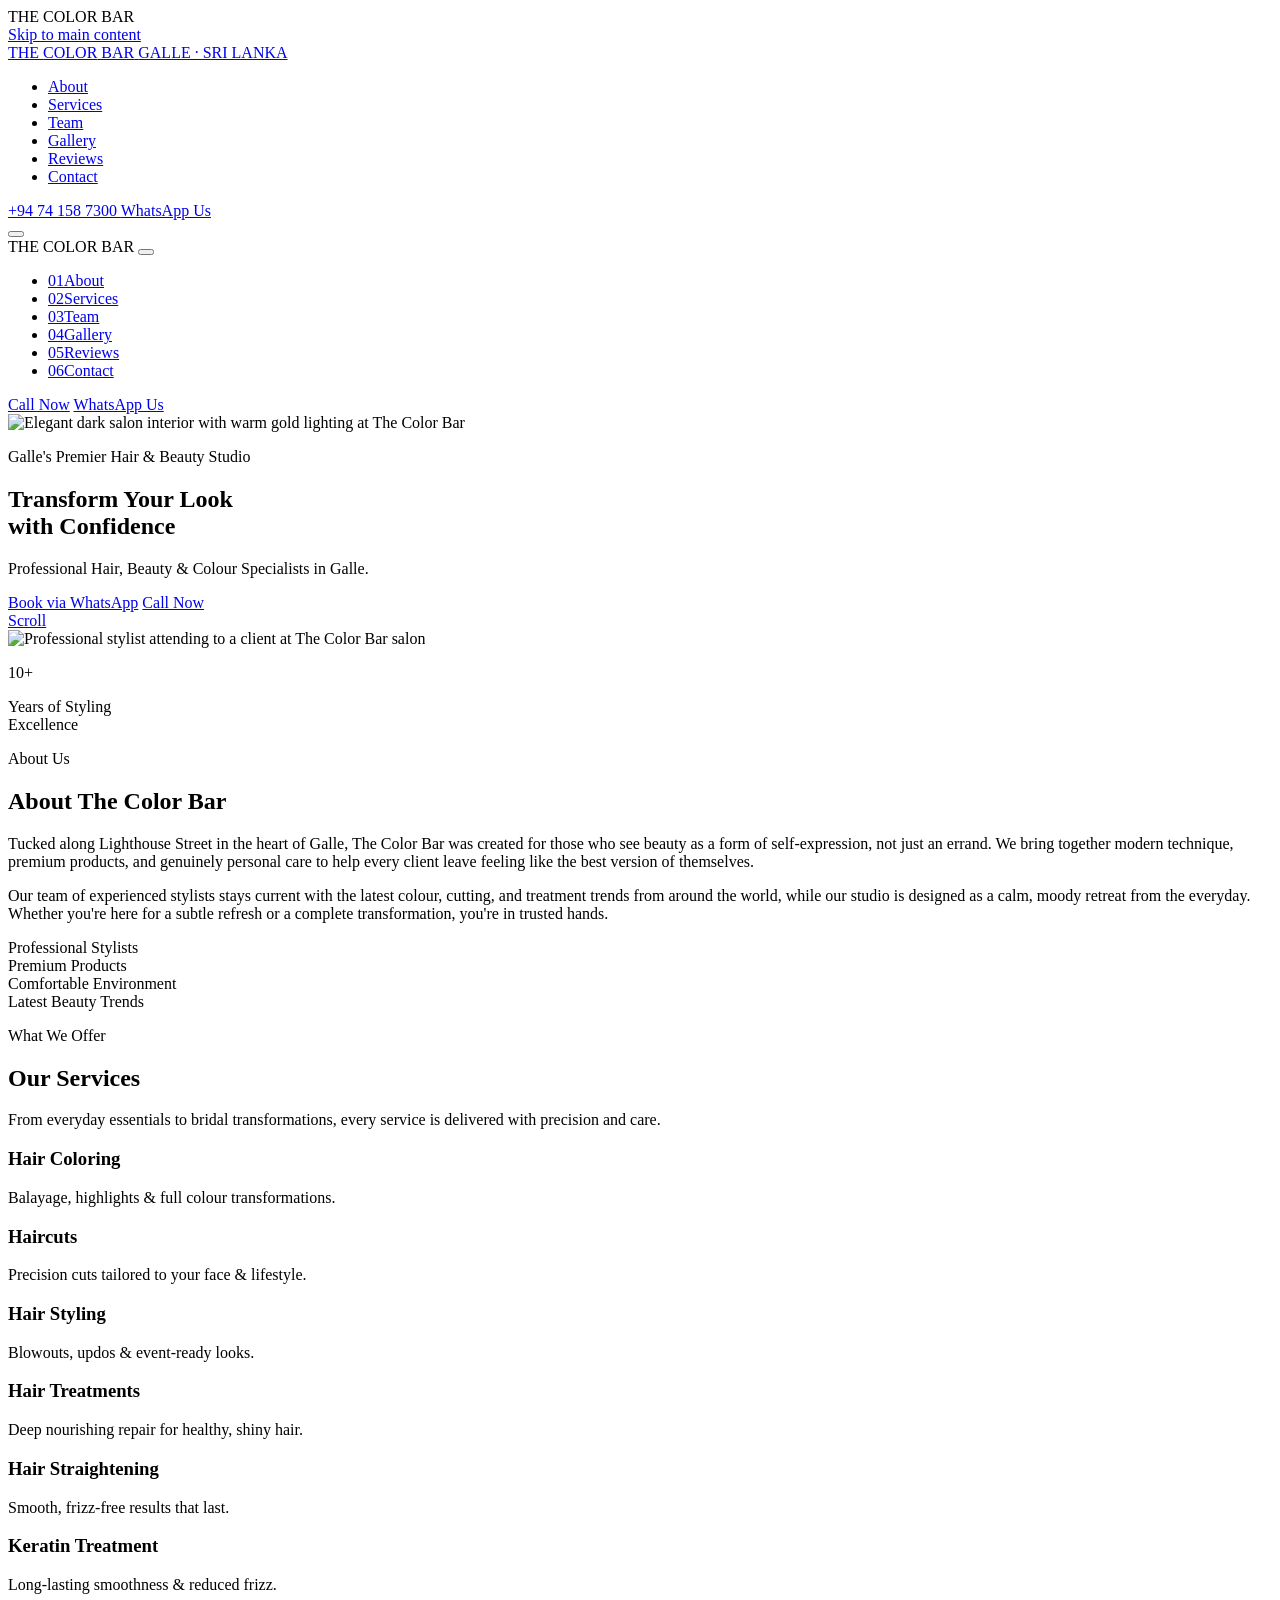
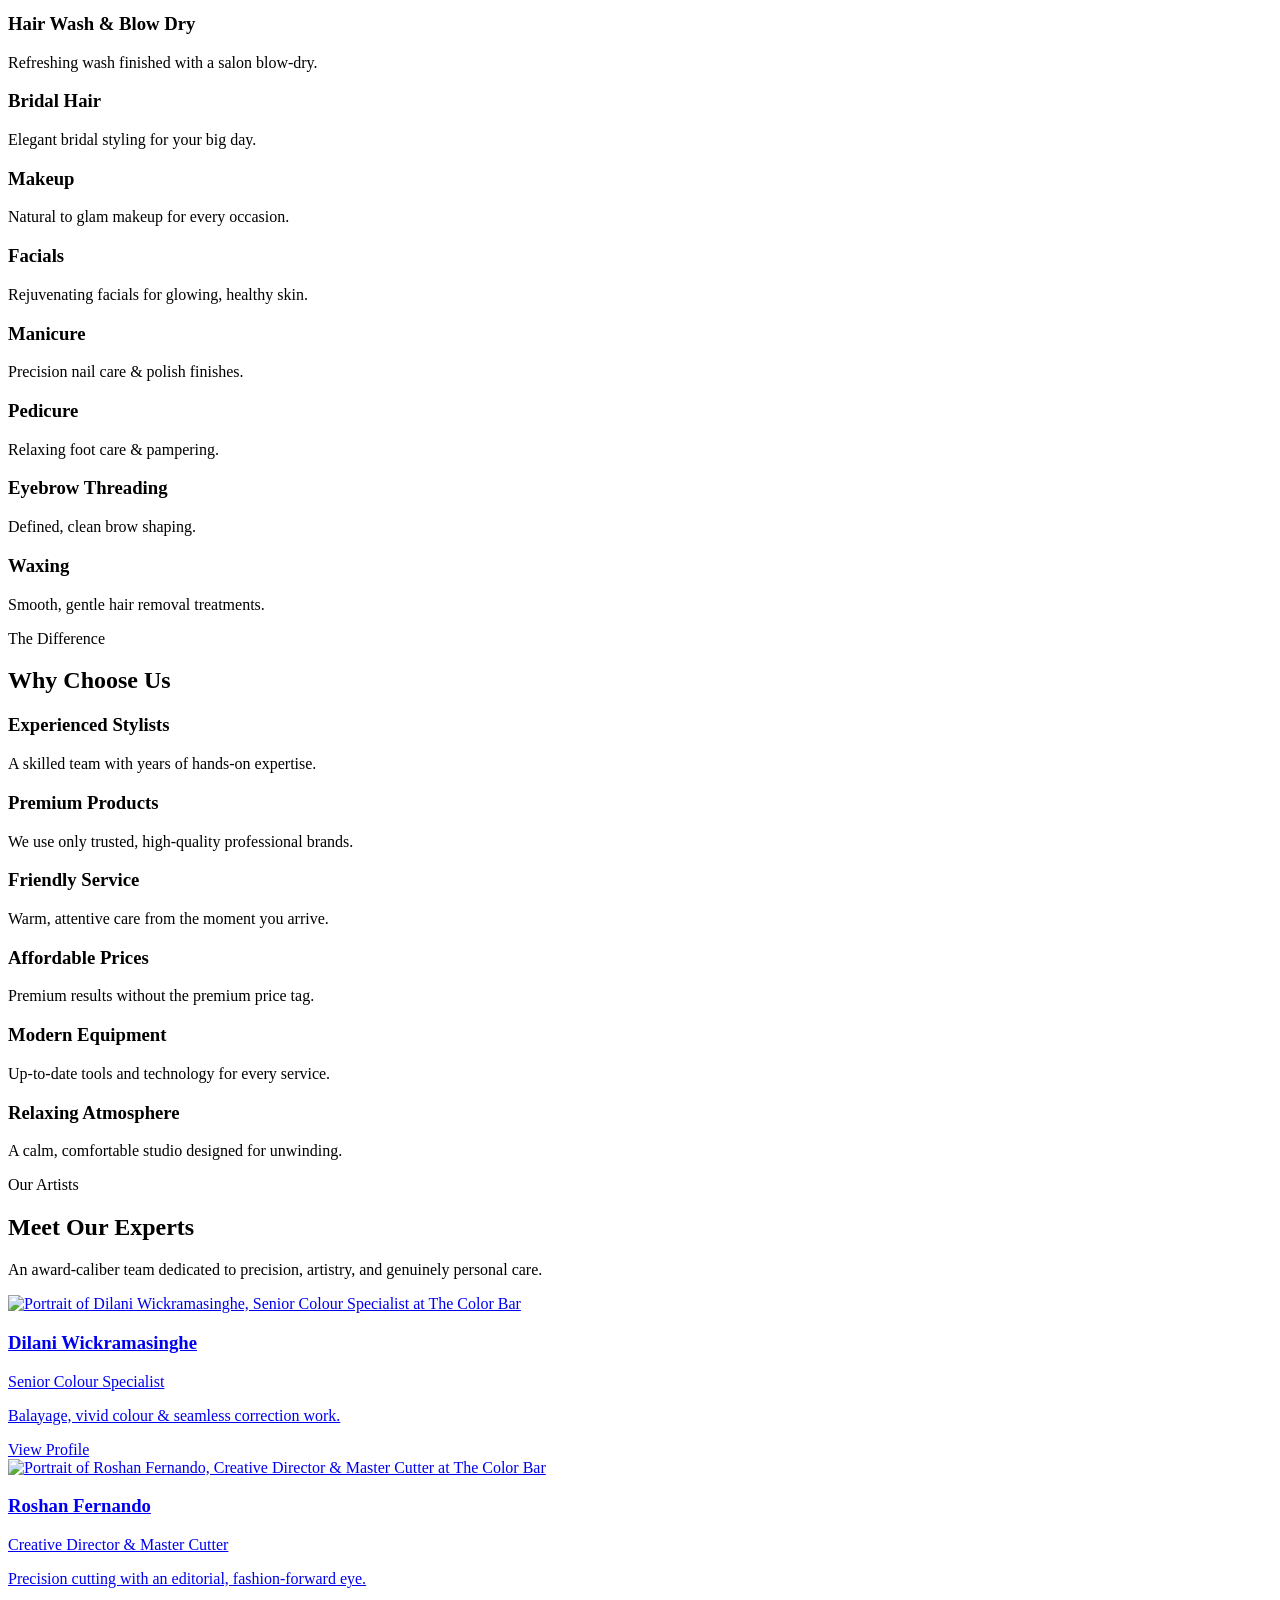
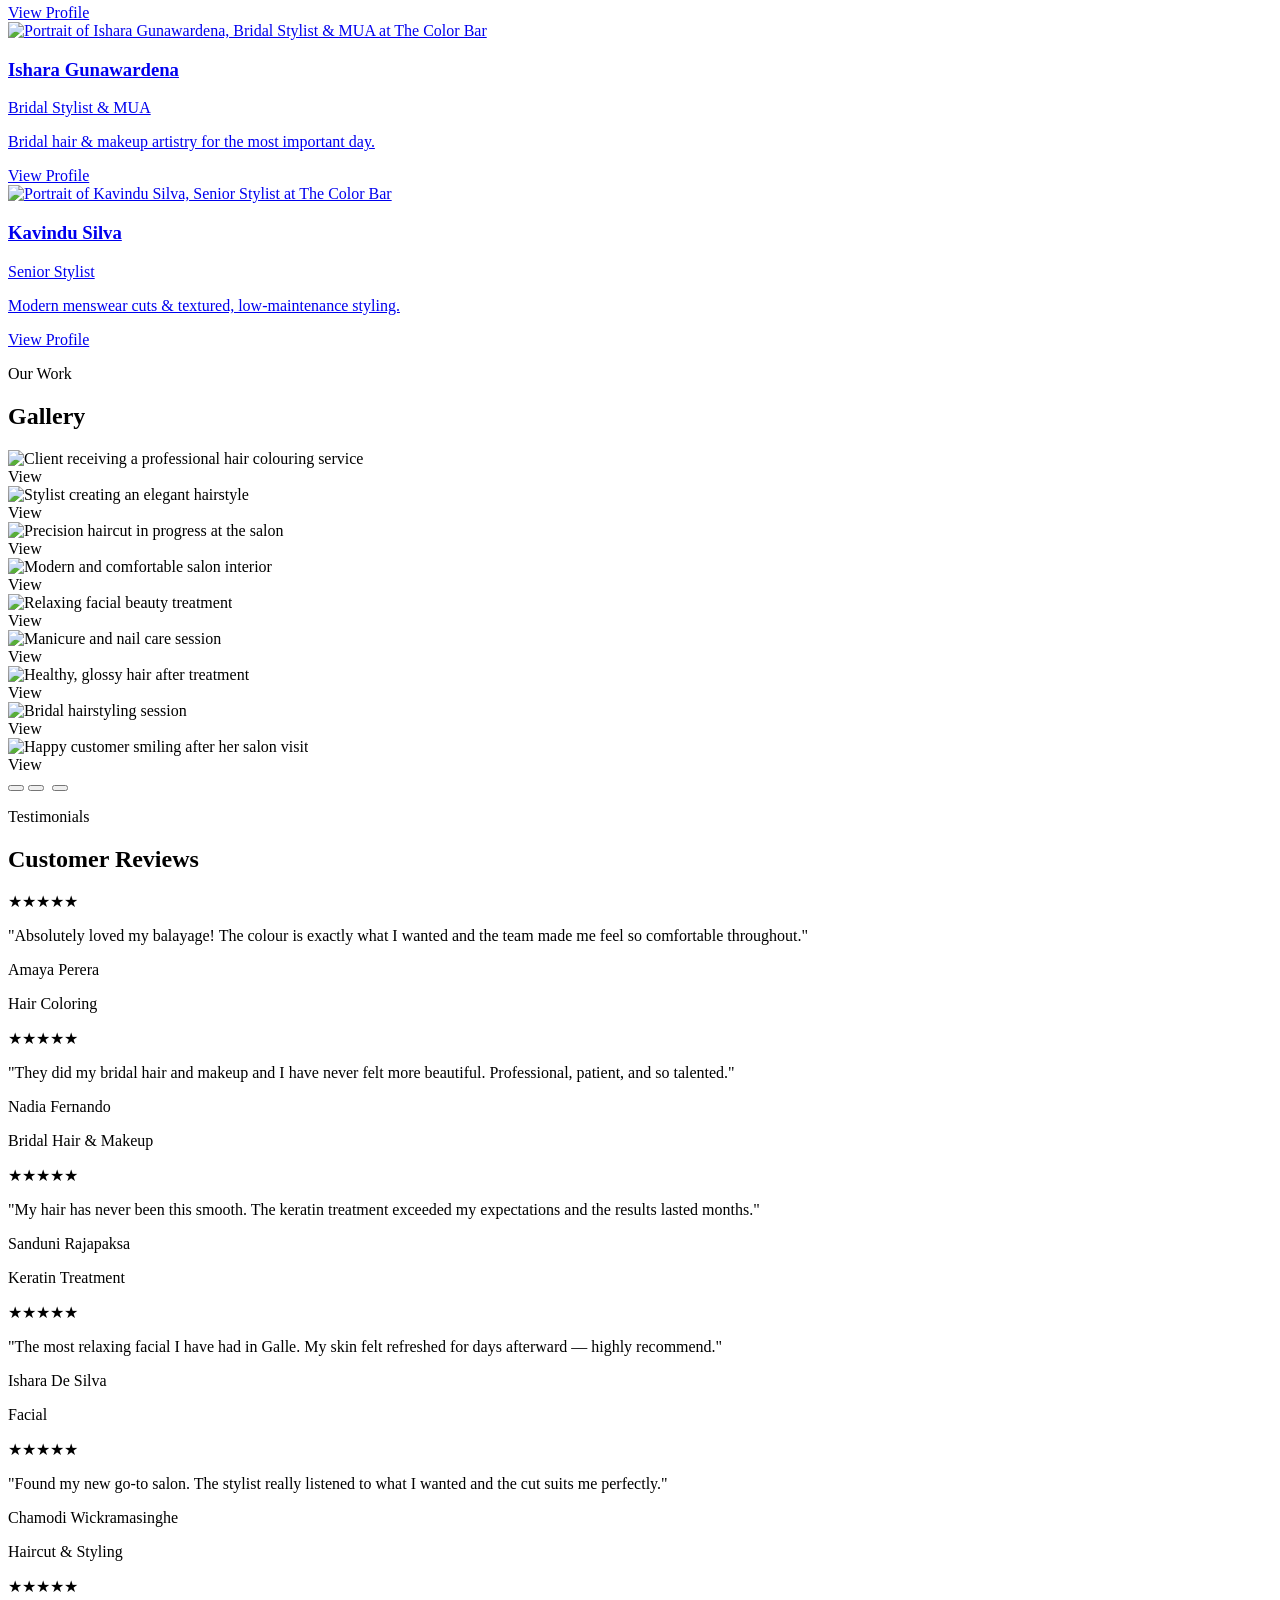
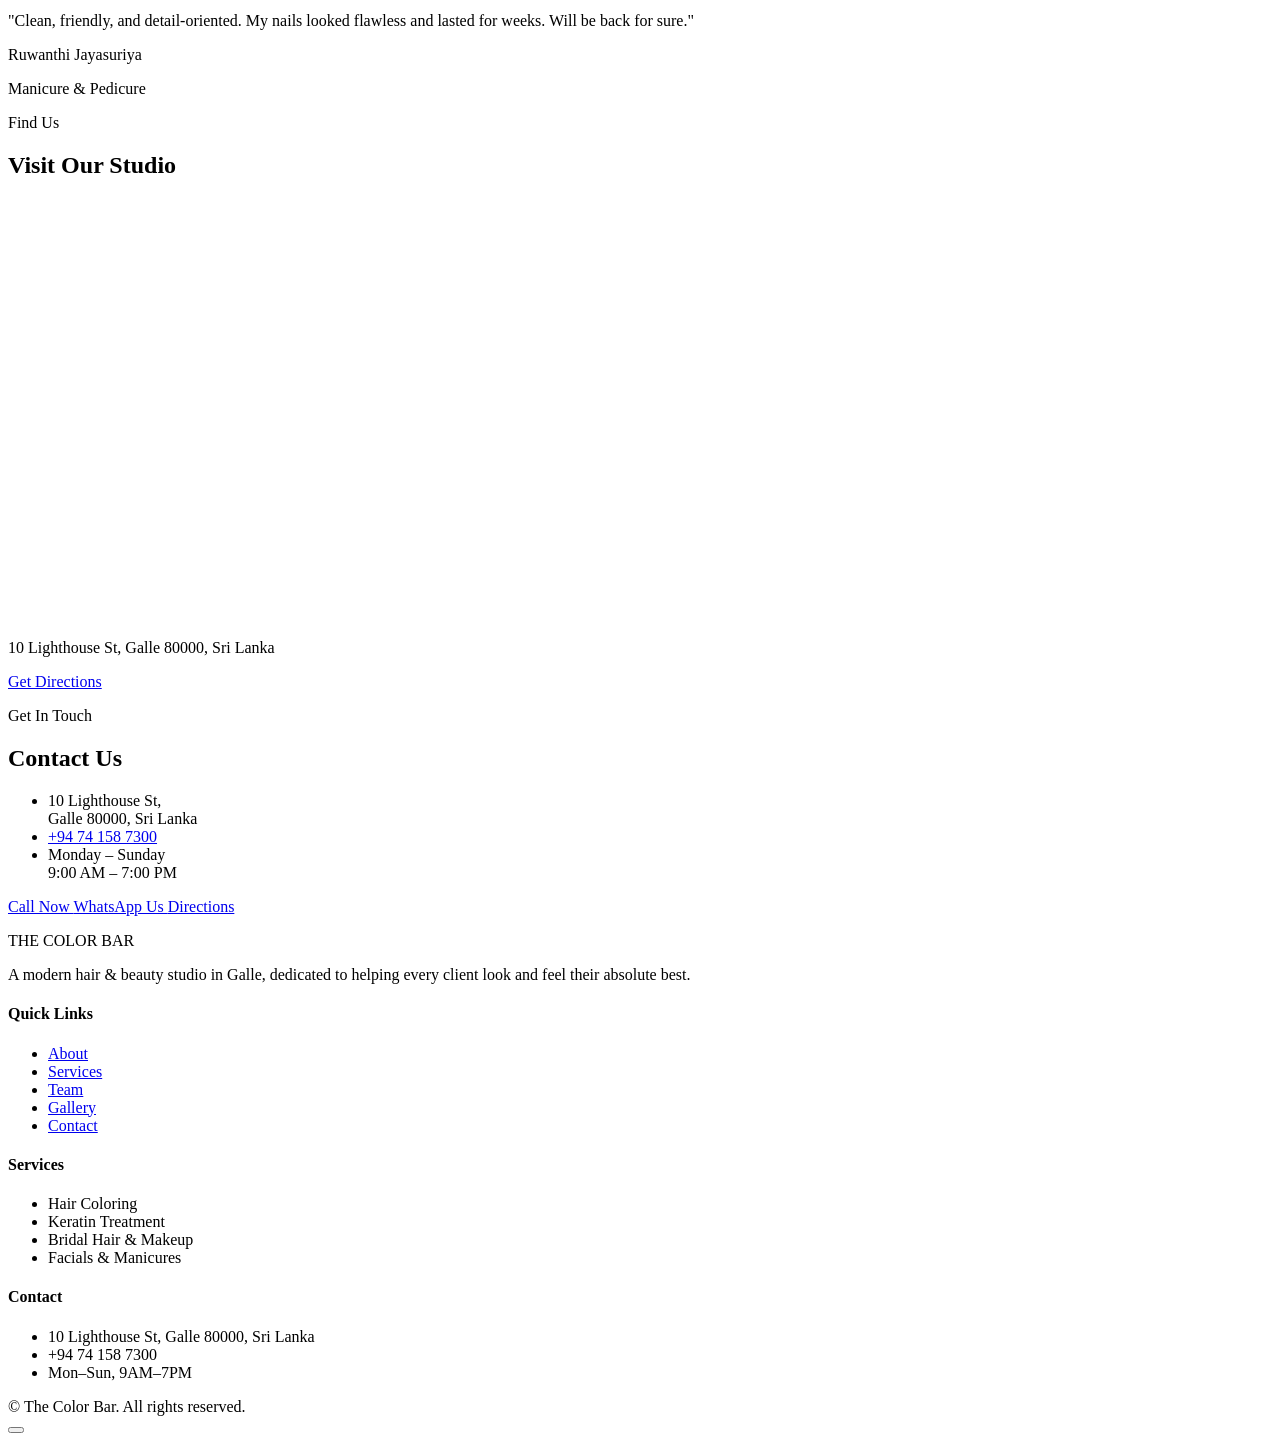
==== commit e0208725: "Update index.html" ====
--- a/index.html
+++ b/index.html
@@ -107,11 +107,11 @@
 <a href="#main" class="sr-only focus:not-sr-only focus:fixed focus:top-2 focus:left-2 focus:z-[9999] focus:bg-gold focus:text-ink focus:px-4 focus:py-2 focus:rounded-full">Skip to main content</a>
 
 <!-- ============================= NAVBAR ============================= -->
-<header id="navbar" class="fixed top-0 left-0 w-full z-50 transition-all duration-500 bg-black/40 backdrop-blur-md border-b border-gold/10">
-  <nav class="max-w-7xl mx-auto flex items-center justify-between px-6 lg:px-10 py-4" aria-label="Main navigation">
+<header id="navbar" class="fixed top-0 left-0 w-full z-50 transition-all duration-500">
+  <nav class="max-w-7xl mx-auto flex items-center justify-between px-5 sm:px-6 lg:px-10 py-3 sm:py-4" aria-label="Main navigation">
     <a href="#hero" class="leading-none">
-      <span class="font-display text-xl md:text-2xl tracking-[0.15em] text-white block">THE <span class="text-gold">COLOR</span> BAR</span>
-      <span class="block text-[10px] tracking-[0.35em] text-white/50 mt-1">GALLE &middot; SRI LANKA</span>
+      <span class="font-display text-lg sm:text-xl md:text-2xl tracking-[0.15em] text-white block">THE <span class="text-gold">COLOR</span> BAR</span>
+      <span class="block text-[9px] sm:text-[10px] tracking-[0.22em] sm:tracking-[0.35em] text-white/50 mt-1">GALLE &middot; SRI LANKA</span>
     </a>
 
     <ul class="hidden lg:flex items-center gap-9 text-xs tracking-[0.15em] text-white/85 uppercase">
@@ -130,33 +130,39 @@
       <a href="https://wa.me/94741587300" target="_blank" rel="noopener" class="btn-gold px-5 py-2.5 rounded-full text-xs tracking-wide font-medium uppercase">WhatsApp Us</a>
     </div>
 
-    <button id="menuBtn" class="lg:hidden text-white" aria-label="Open menu" aria-expanded="false" aria-controls="mobileMenu">
+    <button id="menuBtn" class="lg:hidden text-white p-2 -mr-2" aria-label="Open menu" aria-expanded="false" aria-controls="mobileMenu">
       <i data-lucide="menu" class="w-7 h-7"></i>
     </button>
   </nav>
 </header>
 
 <!-- ============================= MOBILE MENU ============================= -->
-<div id="mobileMenu" class="fixed top-0 right-0 h-full w-[78%] max-w-sm bg-ink z-50 lg:hidden shadow-2xl border-l border-gold/10" role="dialog" aria-modal="true" aria-label="Mobile menu">
-  <div class="flex justify-end p-6">
-    <button id="closeMenuBtn" aria-label="Close menu" class="text-white">
+<div id="mobileMenu" class="fixed top-0 right-0 h-full w-[88%] max-w-sm bg-ink z-50 lg:hidden shadow-2xl border-l border-gold/10 flex flex-col" role="dialog" aria-modal="true" aria-label="Mobile menu">
+  <div class="flex items-center justify-between px-8 pt-8 pb-5 shrink-0">
+    <span class="font-display text-base tracking-[0.2em] text-white">THE <span class="text-gold">COLOR</span> BAR</span>
+    <button id="closeMenuBtn" aria-label="Close menu" class="text-white/80 hover:text-gold transition p-2 -mr-2">
       <i data-lucide="x" class="w-7 h-7"></i>
     </button>
   </div>
-  <ul class="flex flex-col gap-7 px-10 text-lg text-white font-display">
-    <li><a href="#about" class="mobile-link">About</a></li>
-    <li><a href="#services" class="mobile-link">Services</a></li>
-    <li><a href="#team" class="mobile-link">Team</a></li>
-    <li><a href="#gallery" class="mobile-link">Gallery</a></li>
-    <li><a href="#reviews" class="mobile-link">Reviews</a></li>
-    <li><a href="#contact" class="mobile-link">Contact</a></li>
-  </ul>
-  <div class="px-10 mt-10 flex flex-col gap-4">
-    <a href="tel:+94741587300" class="btn-outline text-center py-3 rounded-full">Call Now</a>
-    <a href="https://wa.me/94741587300" target="_blank" rel="noopener" class="btn-gold text-center py-3 rounded-full">WhatsApp Us</a>
+  <div class="gold-rule mx-8 mb-2 shrink-0"></div>
+
+  <nav class="flex-1 overflow-y-auto px-8 py-5" aria-label="Mobile navigation">
+    <ul class="flex flex-col font-display">
+      <li><a href="#about" class="mobile-link flex items-center gap-4 py-4 text-2xl text-white hover:text-gold transition border-b border-white/5"><span class="text-xs text-gold/70 font-body tracking-widest">01</span>About</a></li>
+      <li><a href="#services" class="mobile-link flex items-center gap-4 py-4 text-2xl text-white hover:text-gold transition border-b border-white/5"><span class="text-xs text-gold/70 font-body tracking-widest">02</span>Services</a></li>
+      <li><a href="#team" class="mobile-link flex items-center gap-4 py-4 text-2xl text-white hover:text-gold transition border-b border-white/5"><span class="text-xs text-gold/70 font-body tracking-widest">03</span>Team</a></li>
+      <li><a href="#gallery" class="mobile-link flex items-center gap-4 py-4 text-2xl text-white hover:text-gold transition border-b border-white/5"><span class="text-xs text-gold/70 font-body tracking-widest">04</span>Gallery</a></li>
+      <li><a href="#reviews" class="mobile-link flex items-center gap-4 py-4 text-2xl text-white hover:text-gold transition border-b border-white/5"><span class="text-xs text-gold/70 font-body tracking-widest">05</span>Reviews</a></li>
+      <li><a href="#contact" class="mobile-link flex items-center gap-4 py-4 text-2xl text-white hover:text-gold transition"><span class="text-xs text-gold/70 font-body tracking-widest">06</span>Contact</a></li>
+    </ul>
+  </nav>
+
+  <div class="px-8 pb-8 pt-5 flex flex-col gap-3 border-t border-white/5 shrink-0">
+    <a href="tel:+94741587300" class="btn-outline text-center py-3.5 rounded-full text-sm tracking-wide uppercase flex items-center justify-center gap-2"><i data-lucide="phone" class="w-4 h-4"></i> Call Now</a>
+    <a href="https://wa.me/94741587300" target="_blank" rel="noopener" class="btn-gold text-center py-3.5 rounded-full text-sm tracking-wide uppercase flex items-center justify-center gap-2"><i data-lucide="message-circle" class="w-4 h-4"></i> WhatsApp Us</a>
   </div>
 </div>
-<div id="menuOverlay" class="fixed inset-0 bg-black/60 z-40 hidden lg:hidden"></div>
+<div id="menuOverlay" class="fixed inset-0 z-40 lg:hidden"></div>
 
 <main id="main">
 
@@ -190,7 +196,7 @@
 </section>
 
 <!-- ============================= 2. ABOUT ============================= -->
-<section id="about" class="bg-ink py-24 md:py-32">
+<section id="about" class="bg-ink py-16 sm:py-24 md:py-32">
   <div class="max-w-7xl mx-auto px-6 lg:px-10 grid lg:grid-cols-2 gap-16 items-center">
 
     <div class="reveal relative">
@@ -239,7 +245,7 @@
 </section>
 
 <!-- ============================= 3. SERVICES ============================= -->
-<section id="services" class="bg-charcoal py-24 md:py-32">
+<section id="services" class="bg-charcoal py-16 sm:py-24 md:py-32">
   <div class="max-w-7xl mx-auto px-6 lg:px-10">
     <div class="reveal text-center max-w-2xl mx-auto mb-16">
       <p class="text-gold tracking-[0.3em] text-xs uppercase mb-4">What We Offer</p>
@@ -253,7 +259,7 @@
 </section>
 
 <!-- ============================= 4. WHY CHOOSE US ============================= -->
-<section id="why" class="emerald-gradient py-24 md:py-32 relative overflow-hidden">
+<section id="why" class="emerald-gradient py-16 sm:py-24 md:py-32 relative overflow-hidden">
   <div class="absolute inset-0 texture-dots opacity-40"></div>
   <div class="max-w-7xl mx-auto px-6 lg:px-10 relative">
     <div class="reveal text-center max-w-2xl mx-auto mb-16">
@@ -267,7 +273,7 @@
 </section>
 
 <!-- ============================= 5. MEET OUR EXPERTS ============================= -->
-<section id="team" class="bg-ink py-24 md:py-32 relative">
+<section id="team" class="bg-ink py-16 sm:py-24 md:py-32 relative">
   <div class="max-w-7xl mx-auto px-6 lg:px-10">
     <div class="reveal text-center max-w-2xl mx-auto mb-16">
       <p class="text-gold tracking-[0.3em] text-xs uppercase mb-4">Our Artists</p>
@@ -281,7 +287,7 @@
 </section>
 
 <!-- ============================= 6. GALLERY ============================= -->
-<section id="gallery" class="bg-charcoal py-24 md:py-32">
+<section id="gallery" class="bg-charcoal py-16 sm:py-24 md:py-32">
   <div class="max-w-7xl mx-auto px-6 lg:px-10">
     <div class="reveal text-center max-w-2xl mx-auto mb-16">
       <p class="text-gold tracking-[0.3em] text-xs uppercase mb-4">Our Work</p>
@@ -308,7 +314,7 @@
 </div>
 
 <!-- ============================= 7. TESTIMONIALS ============================= -->
-<section id="reviews" class="bg-ink py-24 md:py-32">
+<section id="reviews" class="bg-ink py-16 sm:py-24 md:py-32">
   <div class="max-w-7xl mx-auto px-6 lg:px-10">
     <div class="reveal text-center max-w-2xl mx-auto mb-16">
       <p class="text-gold tracking-[0.3em] text-xs uppercase mb-4">Testimonials</p>
@@ -321,7 +327,7 @@
 </section>
 
 <!-- ============================= 8. MAP ============================= -->
-<section id="map" class="bg-charcoal py-24 md:py-28">
+<section id="map" class="bg-charcoal py-16 sm:py-24 md:py-28">
   <div class="max-w-7xl mx-auto px-6 lg:px-10">
     <div class="reveal text-center max-w-2xl mx-auto mb-12">
       <p class="text-gold tracking-[0.3em] text-xs uppercase mb-4">Find Us</p>
@@ -346,7 +352,7 @@
 </section>
 
 <!-- ============================= 9. CONTACT ============================= -->
-<section id="contact" class="emerald-gradient py-24 md:py-32 relative overflow-hidden">
+<section id="contact" class="emerald-gradient py-16 sm:py-24 md:py-32 relative overflow-hidden">
   <div class="absolute inset-0 texture-dots opacity-30"></div>
   <div class="max-w-3xl mx-auto px-6 lg:px-10 text-center relative">
 
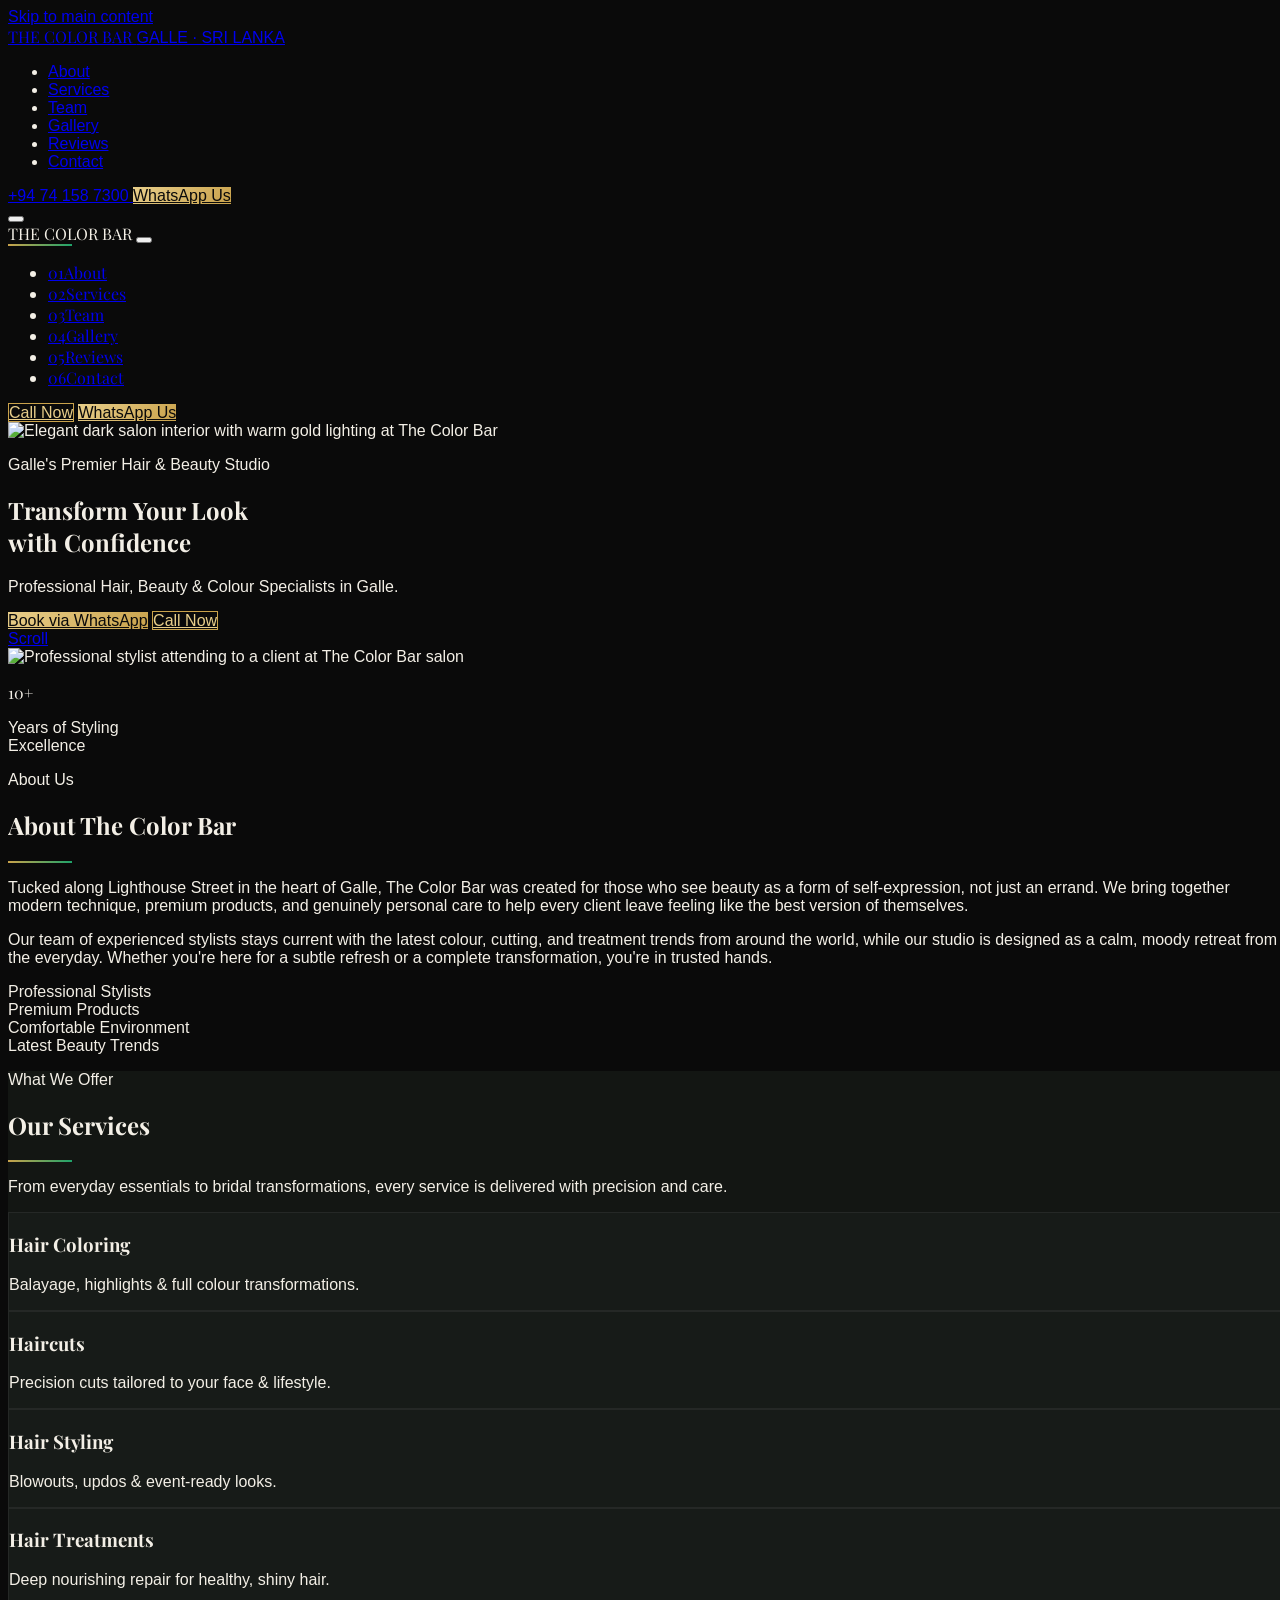
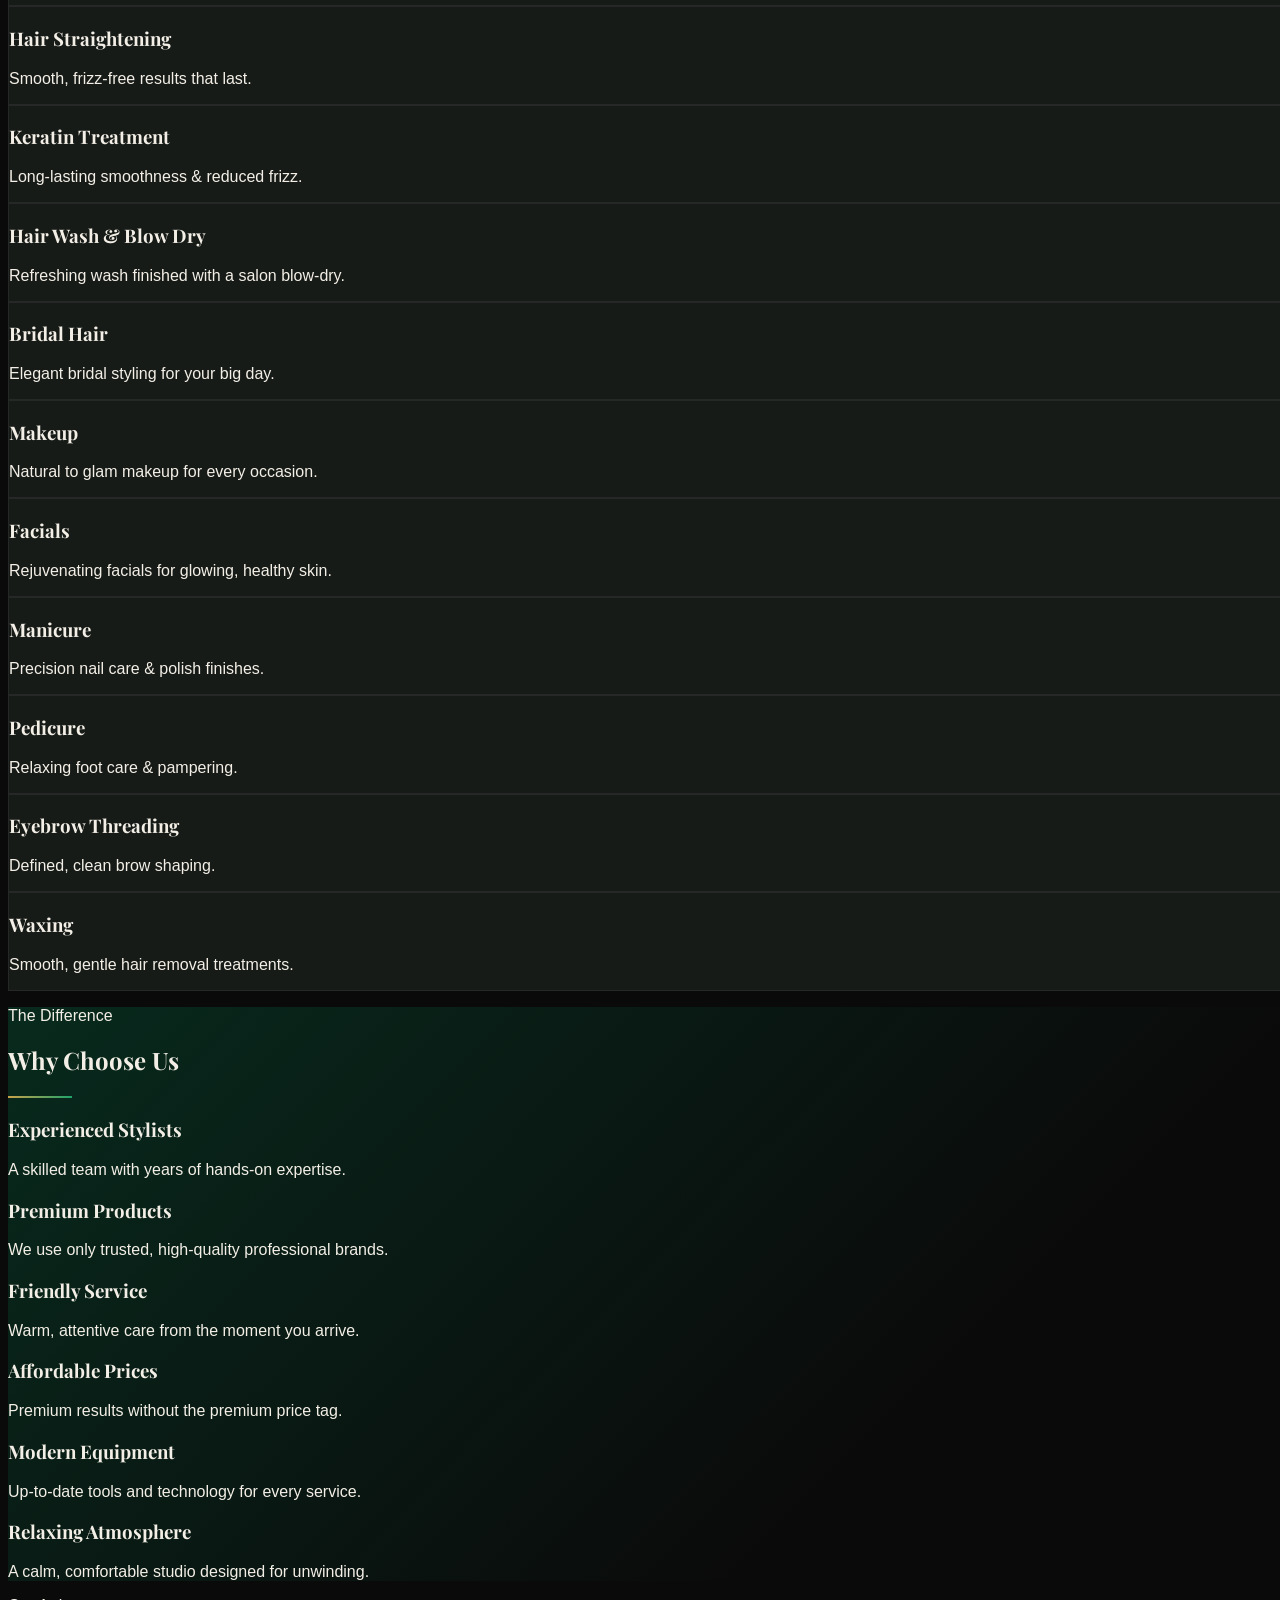
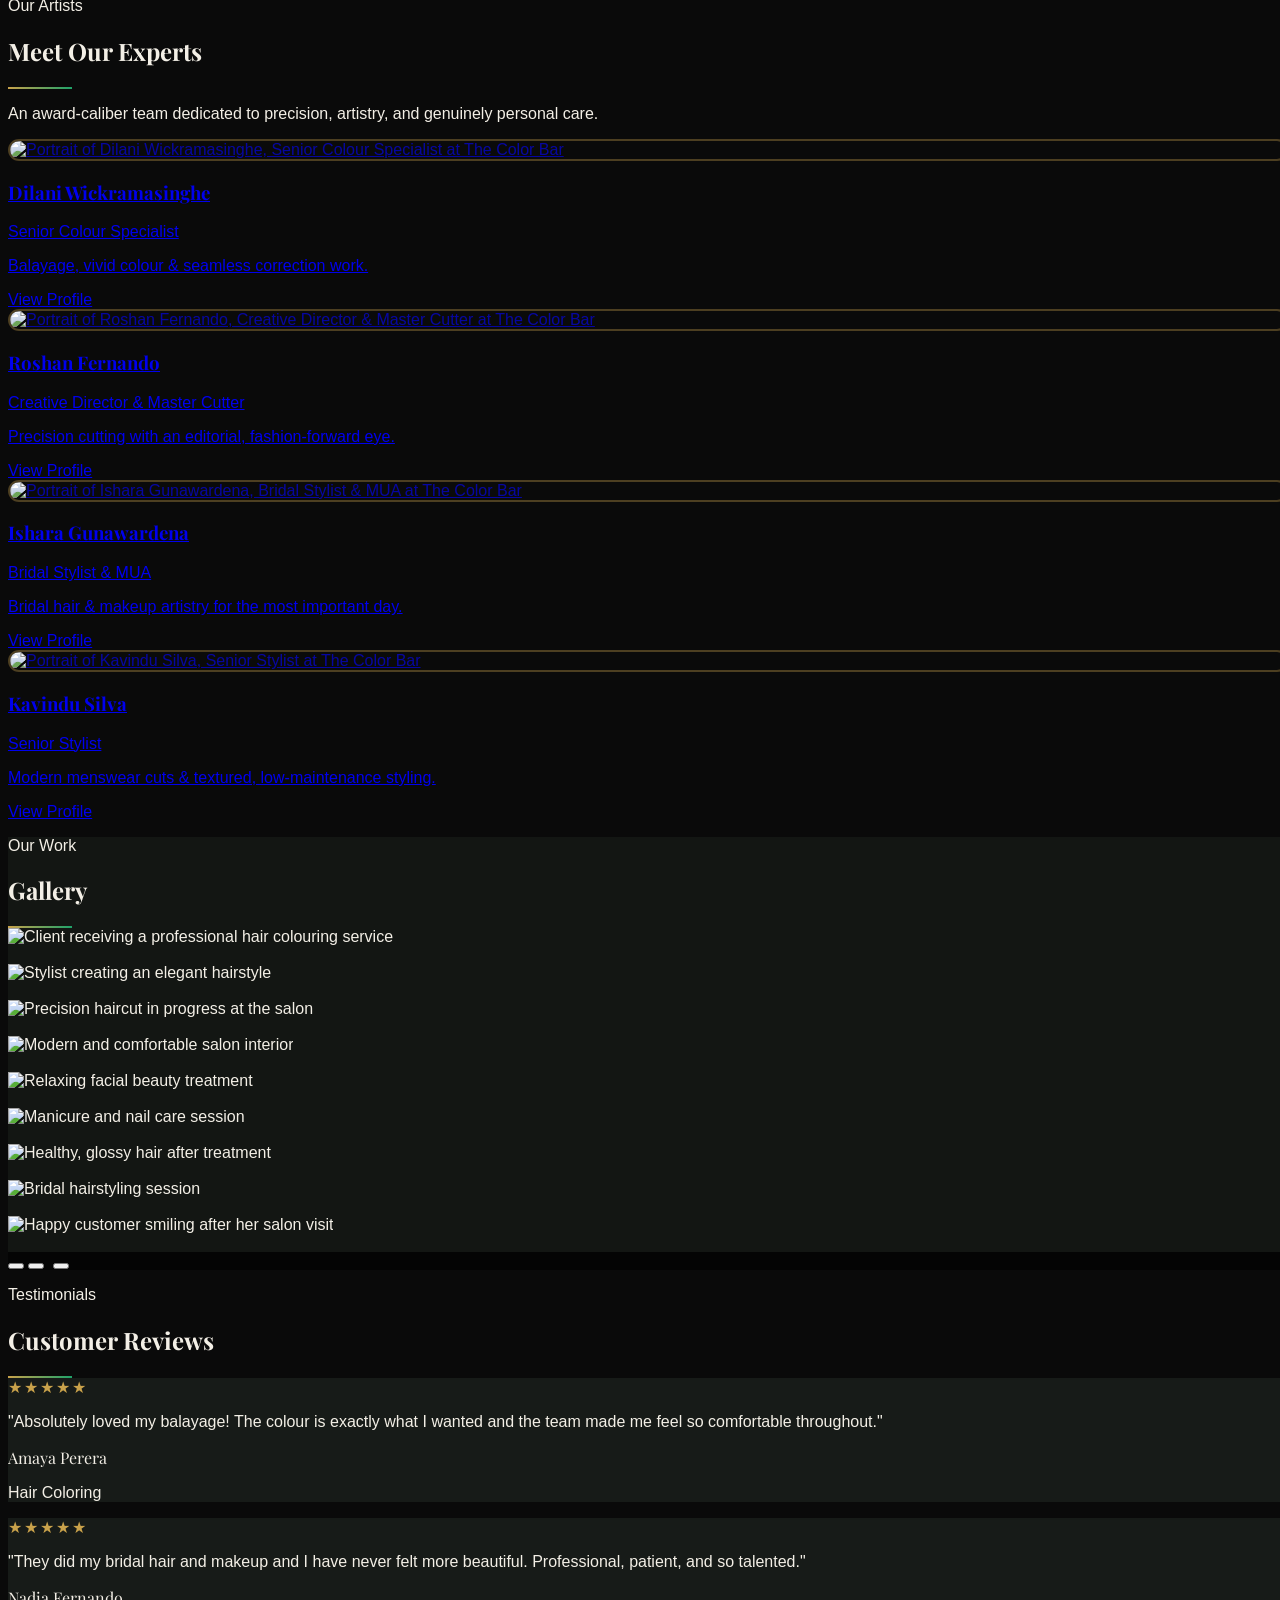
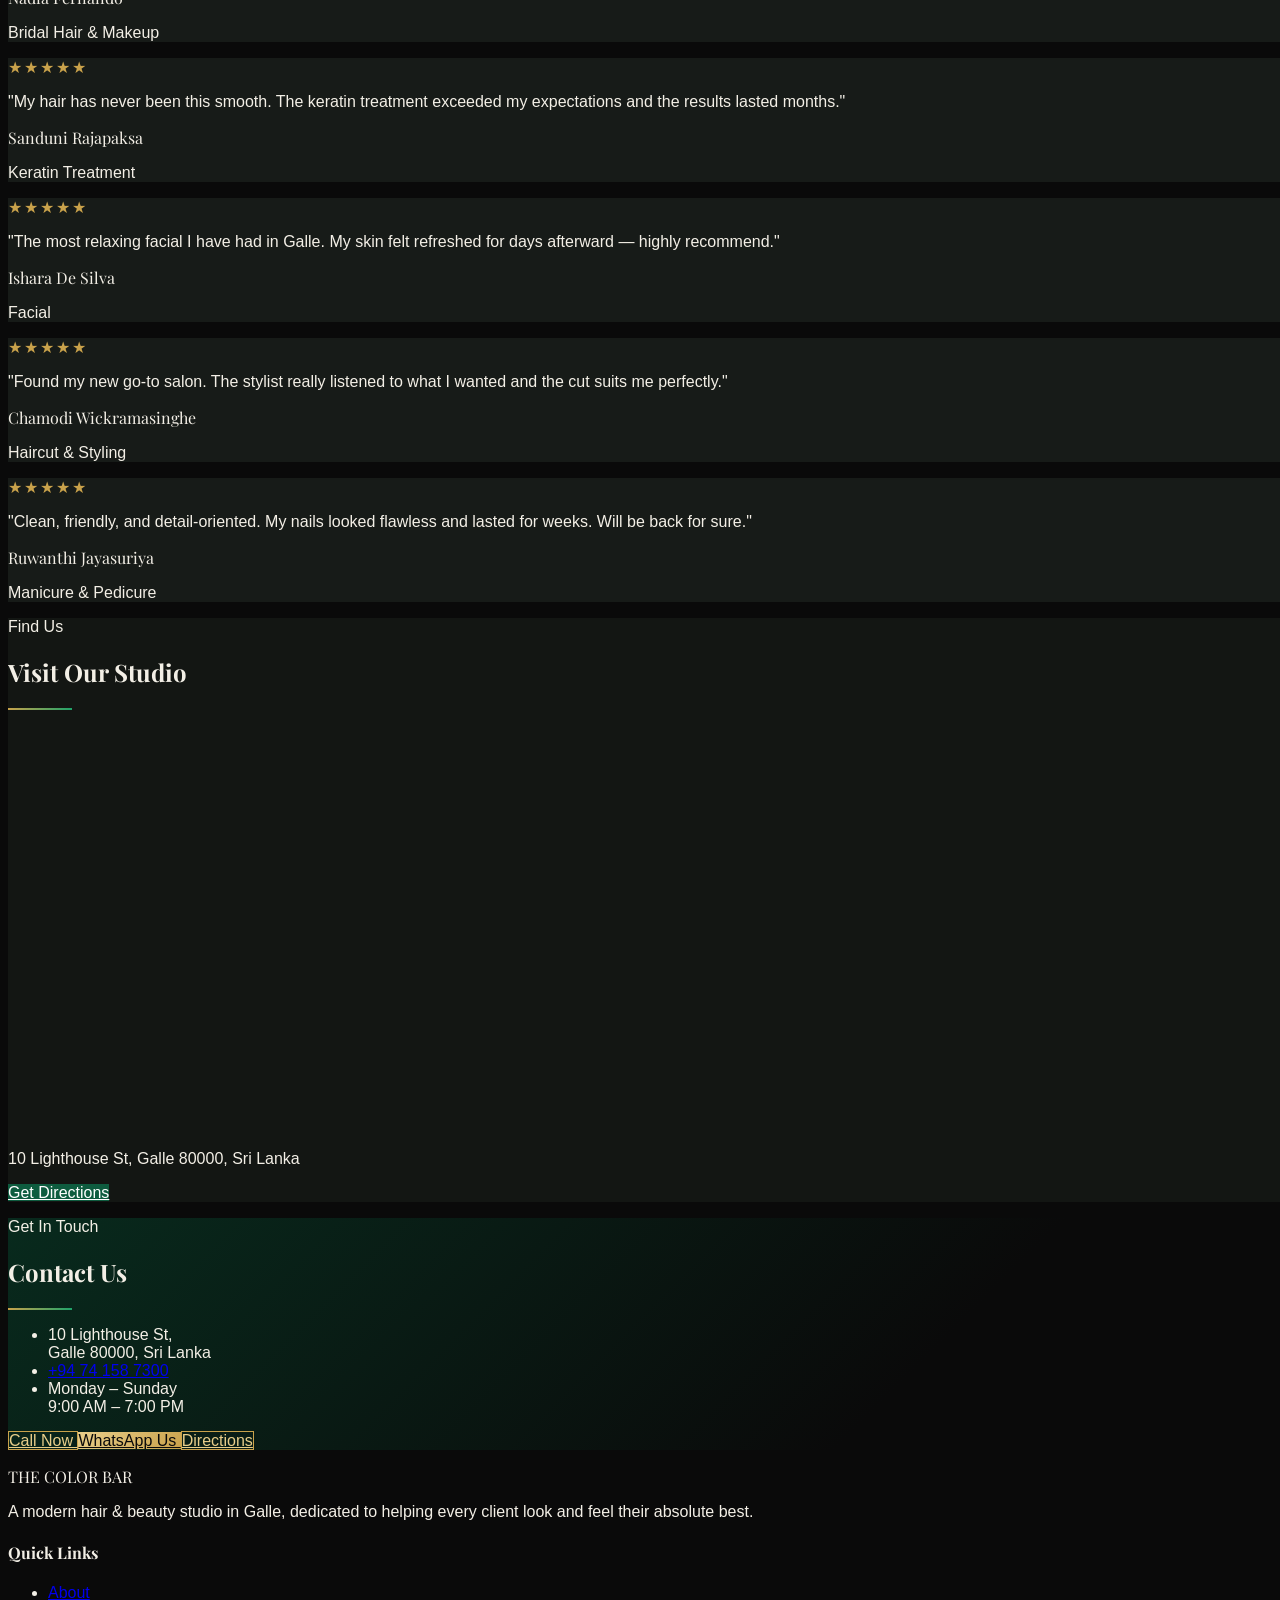
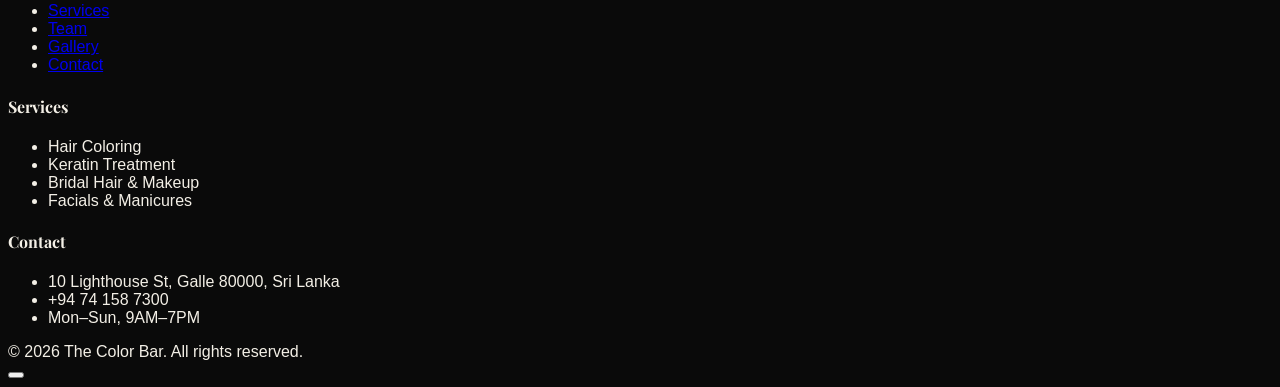
==== commit b79ac5b5: "Update index.html" ====
--- a/index.html
+++ b/index.html
@@ -91,7 +91,7 @@
 <script src="https://unpkg.com/lucide@latest/dist/umd/lucide.js"></script>
 
 <!-- Shared stylesheet -->
-<link rel="stylesheet" href="assets/style.css">
+<link rel="stylesheet" href="style.css">
 </head>
 
 <body class="bg-ink text-cream font-body antialiased">
@@ -107,7 +107,7 @@
 <a href="#main" class="sr-only focus:not-sr-only focus:fixed focus:top-2 focus:left-2 focus:z-[9999] focus:bg-gold focus:text-ink focus:px-4 focus:py-2 focus:rounded-full">Skip to main content</a>
 
 <!-- ============================= NAVBAR ============================= -->
-<header id="navbar" class="fixed top-0 left-0 w-full z-50 transition-all duration-500">
+<header id="navbar" class="fixed top-0 left-0 w-full z-50 transition-all duration-500 bg-emerald-deep/95 backdrop-blur-md border-b border-gold/10">
   <nav class="max-w-7xl mx-auto flex items-center justify-between px-5 sm:px-6 lg:px-10 py-3 sm:py-4" aria-label="Main navigation">
     <a href="#hero" class="leading-none">
       <span class="font-display text-lg sm:text-xl md:text-2xl tracking-[0.15em] text-white block">THE <span class="text-gold">COLOR</span> BAR</span>
@@ -137,7 +137,7 @@
 </header>
 
 <!-- ============================= MOBILE MENU ============================= -->
-<div id="mobileMenu" class="fixed top-0 right-0 h-full w-[88%] max-w-sm bg-ink z-50 lg:hidden shadow-2xl border-l border-gold/10 flex flex-col" role="dialog" aria-modal="true" aria-label="Mobile menu">
+<div id="mobileMenu" class="fixed top-0 right-0 h-full w-[88%] max-w-sm bg-ink z-50 lg:hidden shadow-2xl border-l border-gold/10 flex flex-col transform translate-x-full transition-transform duration-500 ease-out" role="dialog" aria-modal="true" aria-label="Mobile menu">
   <div class="flex items-center justify-between px-8 pt-8 pb-5 shrink-0">
     <span class="font-display text-base tracking-[0.2em] text-white">THE <span class="text-gold">COLOR</span> BAR</span>
     <button id="closeMenuBtn" aria-label="Close menu" class="text-white/80 hover:text-gold transition p-2 -mr-2">
@@ -162,7 +162,7 @@
     <a href="https://wa.me/94741587300" target="_blank" rel="noopener" class="btn-gold text-center py-3.5 rounded-full text-sm tracking-wide uppercase flex items-center justify-center gap-2"><i data-lucide="message-circle" class="w-4 h-4"></i> WhatsApp Us</a>
   </div>
 </div>
-<div id="menuOverlay" class="fixed inset-0 z-40 lg:hidden"></div>
+<div id="menuOverlay" class="fixed inset-0 z-40 lg:hidden hidden bg-black/70 backdrop-blur-sm"></div>
 
 <main id="main">
 
@@ -648,6 +648,6 @@
 if (window.lucide) lucide.createIcons();
 </script>
 
-<script src="assets/main.js"></script>
+<script src="main.js"></script>
 </body>
 </html>
--- a/style.css
+++ b/style.css
@@ -0,0 +1,133 @@
+/* =====================================================================
+   THE COLOR BAR — shared stylesheet (dark / emerald / gold luxury theme)
+   Used by index.html and every team-*.html profile page
+===================================================================== */
+
+:root{
+  --black:#0A0A0A;
+  --charcoal:#131613;
+  --panel:#171B18;
+  --emerald:#0E5C3F;
+  --emerald-light:#1FA36A;
+  --emerald-deep:#082A1D;
+  --gold:#C9A24B;
+  --gold-light:#E8CE8A;
+  --cream:#F3EFE6;
+}
+
+html{ scroll-behavior:smooth; overflow-x:hidden; width:100%; }
+body{
+  font-family:'Poppins',sans-serif;
+  background:var(--black);
+  color:var(--cream);
+  overflow-x:hidden;
+  width:100%;
+}
+h1,h2,h3,h4,.font-display{ font-family:'Playfair Display',serif; }
+
+@media (prefers-reduced-motion: reduce){
+  *{ animation-duration:.001ms !important; animation-iteration-count:1 !important; transition-duration:.001ms !important; scroll-behavior:auto !important; }
+}
+
+::selection{ background:var(--gold); color:#0A0A0A; }
+
+/* ---------- backgrounds ---------- */
+.bg-panel{ background:var(--panel); }
+.bg-charcoal{ background:var(--charcoal); }
+.bg-emerald-wash{
+  background:
+    radial-gradient(circle at 15% 20%, rgba(31,163,106,0.16), transparent 45%),
+    radial-gradient(circle at 85% 80%, rgba(201,162,75,0.10), transparent 40%),
+    var(--black);
+}
+.texture-dots{
+  background-image: radial-gradient(circle at 1px 1px, rgba(255,255,255,0.06) 1px, transparent 0);
+  background-size: 26px 26px;
+}
+
+/* ---------- gold rule (signature draw-in divider) ---------- */
+.gold-rule{ position:relative; width:64px; height:2px; background:linear-gradient(90deg,var(--gold),var(--emerald-light)); overflow:hidden; }
+.gold-rule::after{ content:''; position:absolute; inset:0; background:inherit; transform:scaleX(0); transform-origin:left; }
+.reveal .gold-rule::after{ animation:drawline 1s ease forwards .15s; }
+@keyframes drawline{ to{ transform:scaleX(1);} }
+
+/* ---------- scroll reveal ---------- */
+.reveal{ opacity:0; transform:translateY(28px); transition:opacity .8s ease, transform .8s ease; }
+.reveal.in-view{ opacity:1; transform:translateY(0); }
+
+/* ---------- glass navbar (scrolled state — deepens the emerald tone) ---------- */
+.glass{ background:rgba(8,42,29,0.97); backdrop-filter:blur(18px); -webkit-backdrop-filter:blur(18px); border-bottom:1px solid rgba(201,162,75,0.18); box-shadow:0 8px 30px -14px rgba(0,0,0,0.55); }
+
+/* ---------- gradients ---------- */
+.hero-gradient{ background:linear-gradient(180deg, rgba(10,10,10,0.25) 0%, rgba(10,10,10,0.6) 55%, rgba(10,10,10,0.96) 100%); }
+.emerald-gradient{ background:linear-gradient(135deg, var(--emerald-deep) 0%, #0a0a0a 70%); }
+
+/* ---------- buttons ---------- */
+.btn-gold{ background:linear-gradient(135deg,var(--gold-light),var(--gold)); color:#0A0A0A; transition:all .35s ease; }
+.btn-gold:hover{ box-shadow:0 14px 32px -10px rgba(201,162,75,.55); transform:translateY(-2px); filter:brightness(1.08); }
+.btn-outline{ border:1.5px solid var(--gold); color:var(--gold-light); transition:all .35s ease; }
+.btn-outline:hover{ background:var(--gold); color:#0A0A0A; transform:translateY(-2px); }
+.btn-emerald{ background:var(--emerald); color:#fff; transition:all .35s ease; }
+.btn-emerald:hover{ background:var(--emerald-light); transform:translateY(-2px); box-shadow:0 14px 32px -10px rgba(31,163,106,.5); }
+
+/* ---------- underline link ---------- */
+.link-underline{ position:relative; }
+.link-underline::after{ content:''; position:absolute; left:0; bottom:-4px; width:0; height:1px; background:var(--gold); transition:width .35s ease; }
+.link-underline:hover::after{ width:100%; }
+
+/* ---------- service cards ---------- */
+.service-card{ background:var(--panel); border:1px solid rgba(255,255,255,0.06); transition:transform .45s cubic-bezier(.22,1,.36,1), box-shadow .45s ease, border-color .45s ease; }
+.service-card:hover{ transform:translateY(-8px); box-shadow:0 24px 48px -14px rgba(0,0,0,.6); border-color:var(--gold); }
+.service-icon{ transition:transform .4s ease, background .4s ease, color .4s ease; }
+.service-card:hover .service-icon{ transform:rotate(-6deg) scale(1.08); background:var(--gold); color:#0A0A0A; }
+
+/* ---------- team cards ---------- */
+.team-card{ transition:transform .5s cubic-bezier(.22,1,.36,1); }
+.team-card:hover{ transform:translateY(-6px); }
+.team-portrait{ position:relative; border-radius:9999px; overflow:hidden; border:2px solid rgba(201,162,75,0.35); transition:border-color .4s ease, box-shadow .4s ease; }
+.team-card:hover .team-portrait{ border-color:var(--gold); box-shadow:0 0 0 6px rgba(201,162,75,0.08); }
+.team-portrait img{ transition:transform .6s ease, filter .5s ease; filter:grayscale(35%); }
+.team-card:hover .team-portrait img{ transform:scale(1.08); filter:grayscale(0%); }
+
+/* ---------- gallery ---------- */
+.gallery-item{ position:relative; overflow:hidden; cursor:pointer; }
+.gallery-item img{ transition:transform .7s cubic-bezier(.22,1,.36,1); }
+.gallery-item:hover img{ transform:scale(1.08); }
+.gallery-overlay{ opacity:0; transition:opacity .4s ease; background:linear-gradient(180deg, rgba(10,10,10,0) 40%, rgba(10,10,10,.9) 100%); }
+.gallery-item:hover .gallery-overlay{ opacity:1; }
+
+/* ---------- testimonials ---------- */
+.stars{ color:var(--gold); letter-spacing:2px; }
+
+/* ---------- loader ---------- */
+#loader{ position:fixed; inset:0; z-index:9999; background:#0A0A0A; display:flex; align-items:center; justify-content:center; transition:opacity .6s ease, visibility .6s ease; }
+#loader.hide{ opacity:0; visibility:hidden; pointer-events:none; }
+.loader-mark{ font-family:'Playfair Display',serif; font-size:2rem; color:var(--cream); letter-spacing:.15em; }
+.loader-line{ width:0; height:1px; background:var(--gold); margin:14px auto 0; animation:loaderline 1.4s ease forwards; }
+@keyframes loaderline{ to{ width:120px; } }
+
+/* ---------- back to top ---------- */
+#backToTop{ opacity:0; visibility:hidden; transform:translateY(12px); transition:all .35s ease; }
+#backToTop.show{ opacity:1; visibility:visible; transform:translateY(0); }
+
+/* ---------- mobile menu ----------
+   Open/close visibility is handled by Tailwind utility classes
+   (translate-x-full / translate-x-0, hidden / flex) toggled in main.js.
+   Only non-conflicting supplementary styling lives here. */
+#mobileMenu{ padding-bottom:env(safe-area-inset-bottom); }
+#mobileMenu .mobile-link{ -webkit-tap-highlight-color:transparent; }
+
+/* ---------- mobile menu overlay (dark, blurred) ---------- */
+#menuOverlay.flex{ align-items:stretch; }
+
+/* ---------- lightbox ---------- */
+#lightbox{ background:rgba(5,5,5,0.96); }
+
+/* ---------- focus visibility ---------- */
+a:focus-visible, button:focus-visible, input:focus-visible, textarea:focus-visible, select:focus-visible{
+  outline:2px solid var(--gold); outline-offset:3px; border-radius:4px;
+}
+
+/* ---------- misc ---------- */
+.tag-pill{ border:1px solid rgba(201,162,75,0.4); color:var(--gold-light); }
+.achv-icon{ background:rgba(31,163,106,0.15); color:var(--emerald-light); }
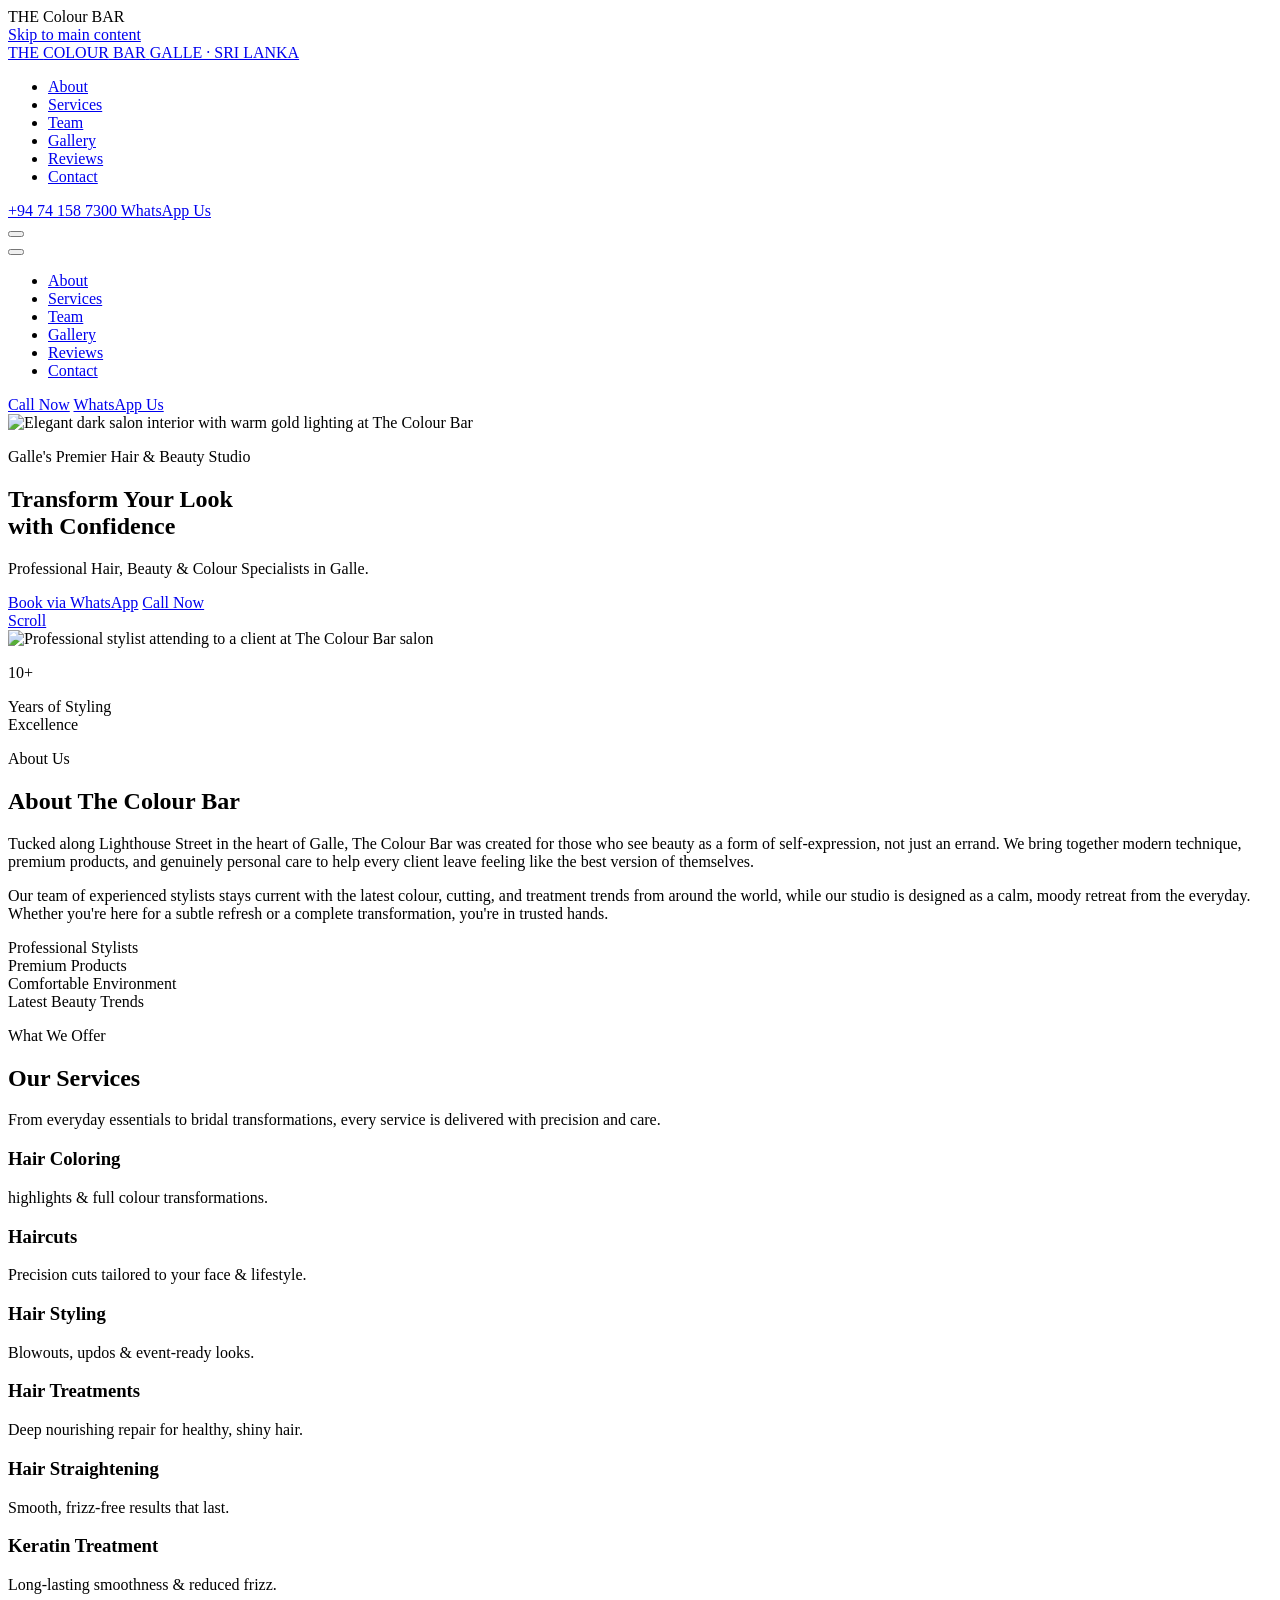
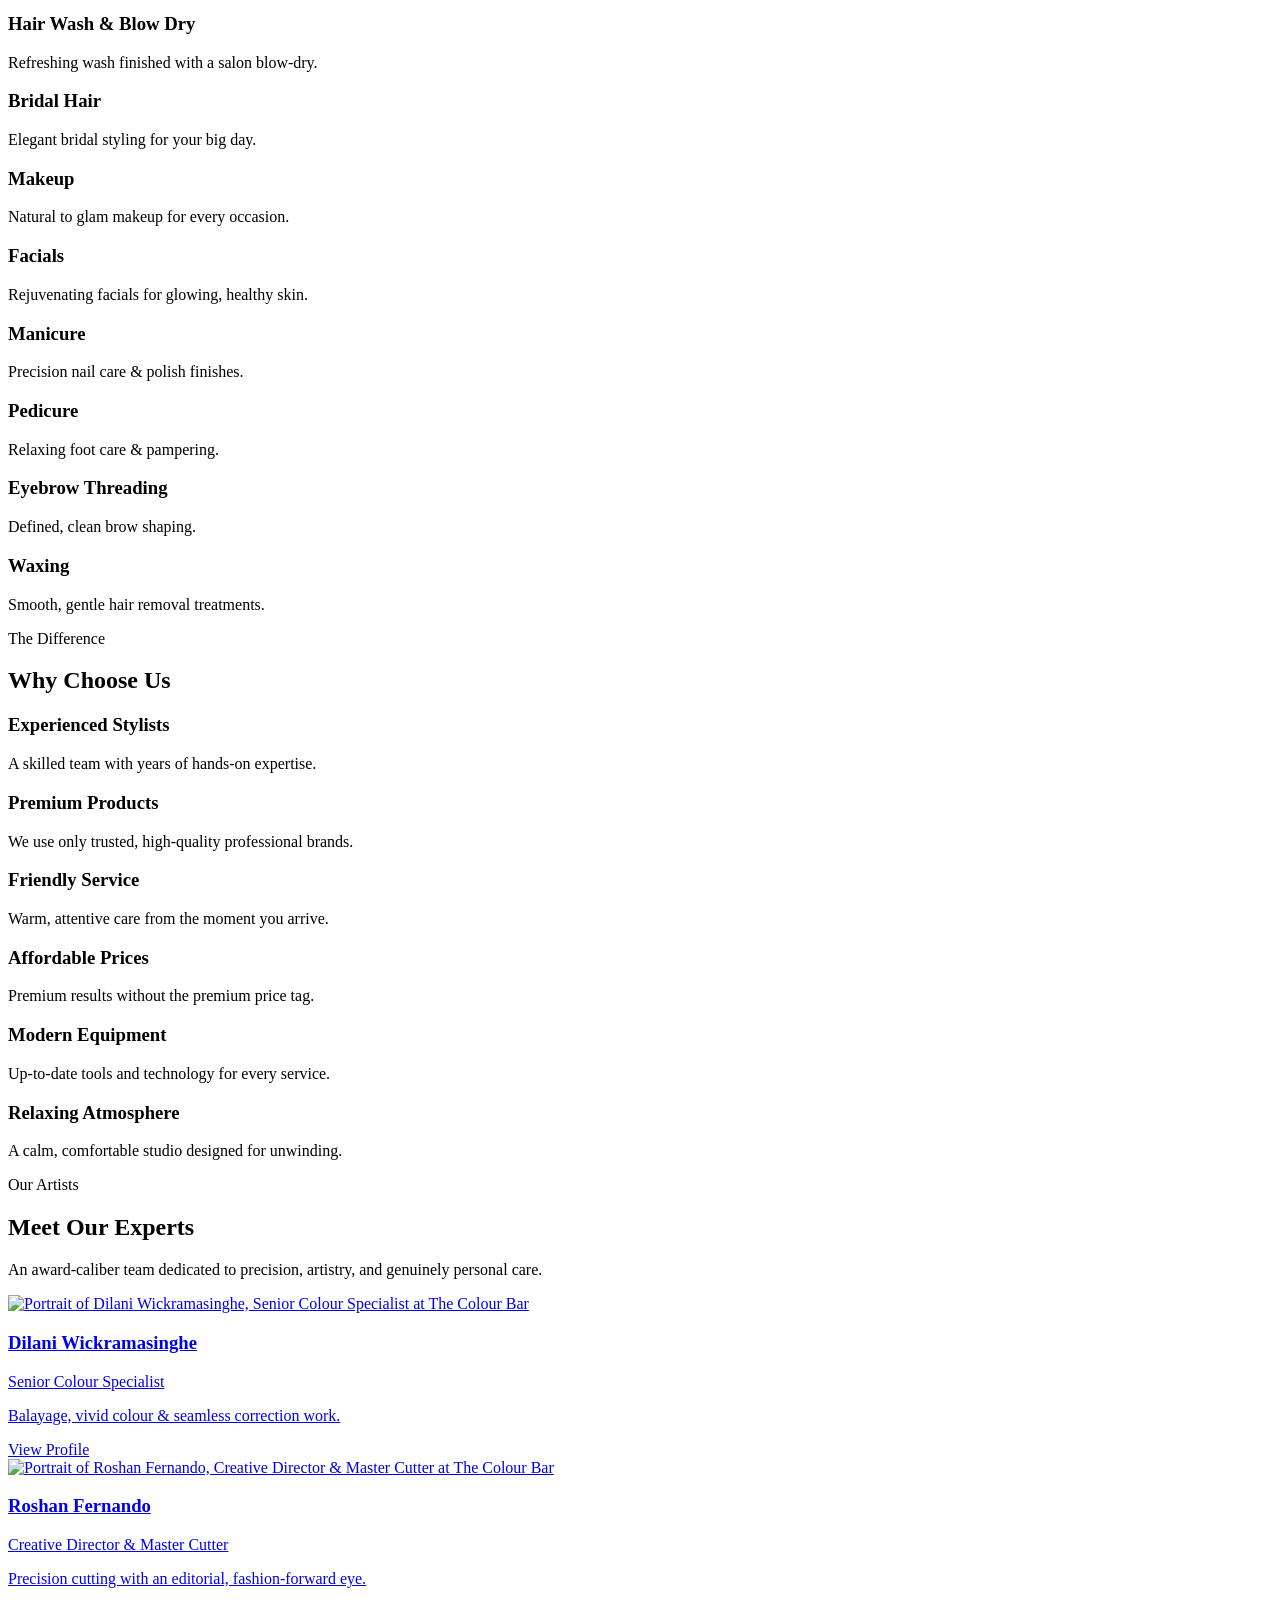
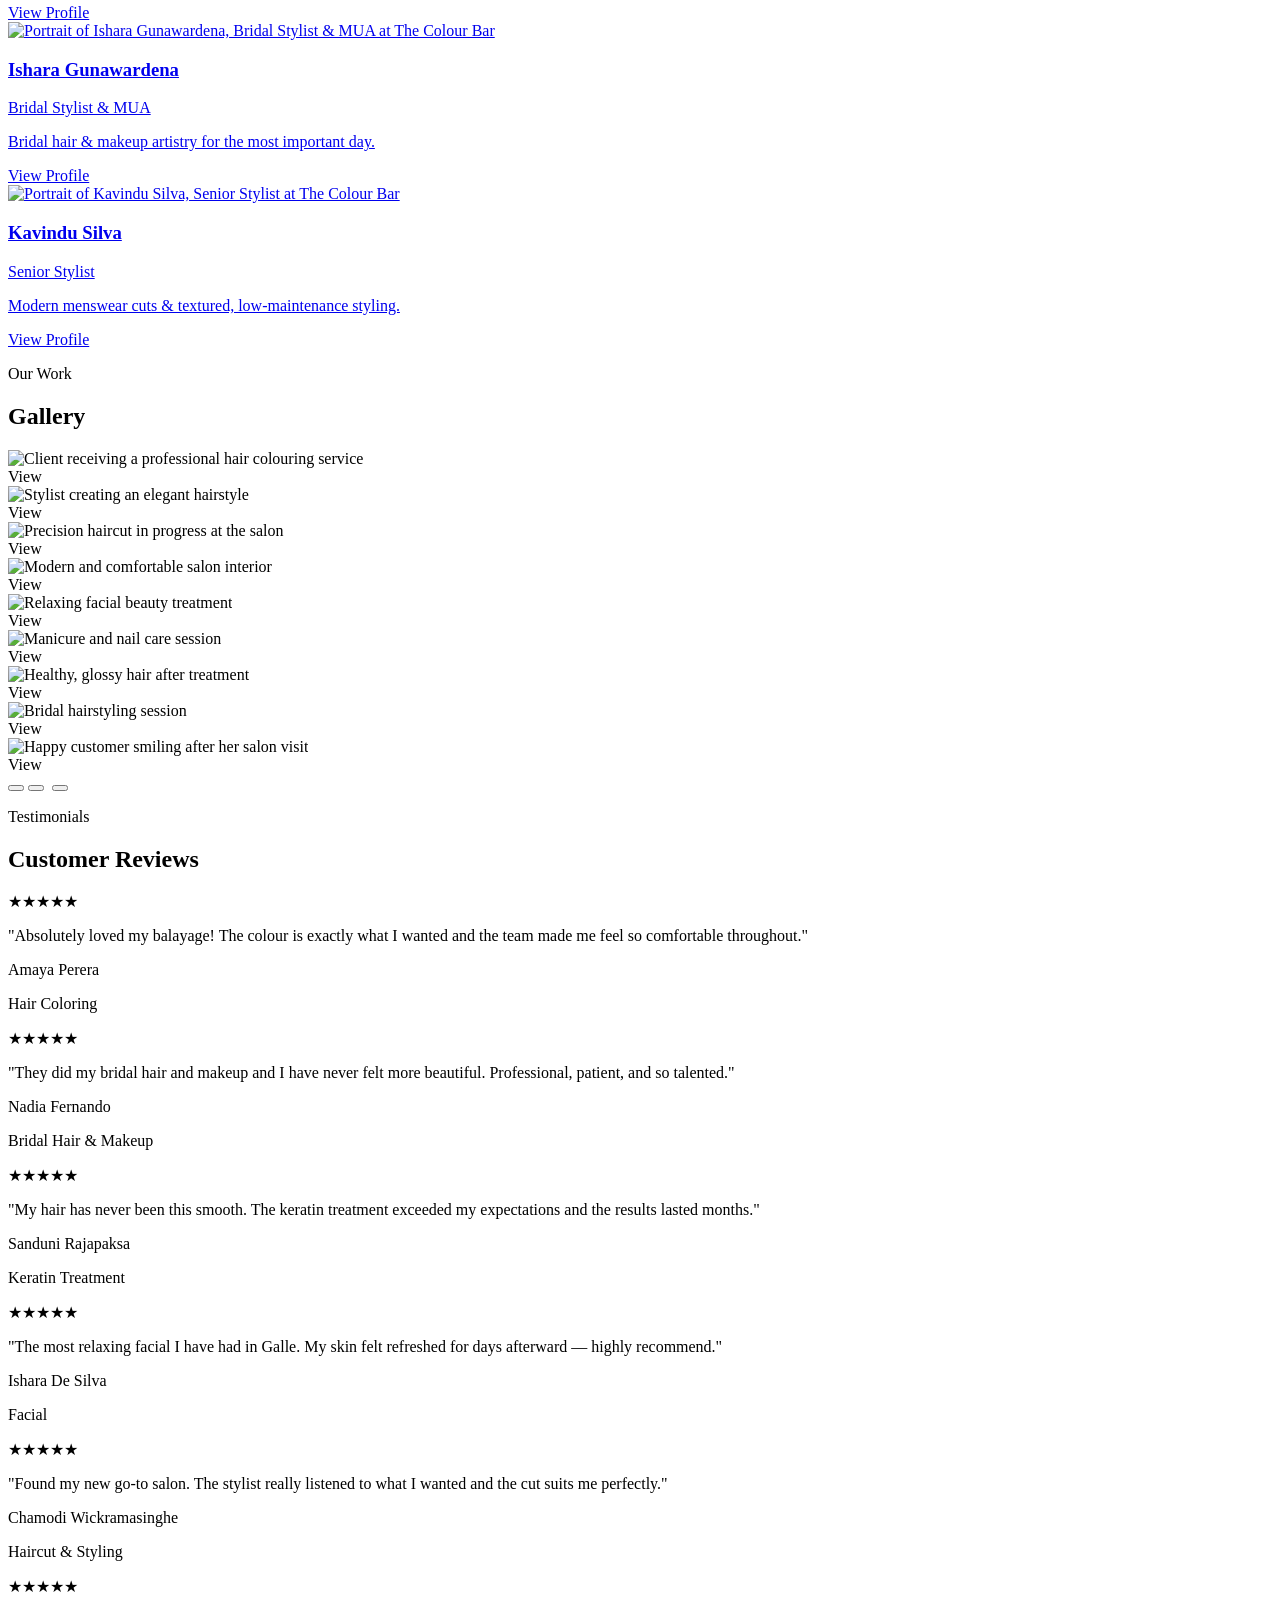
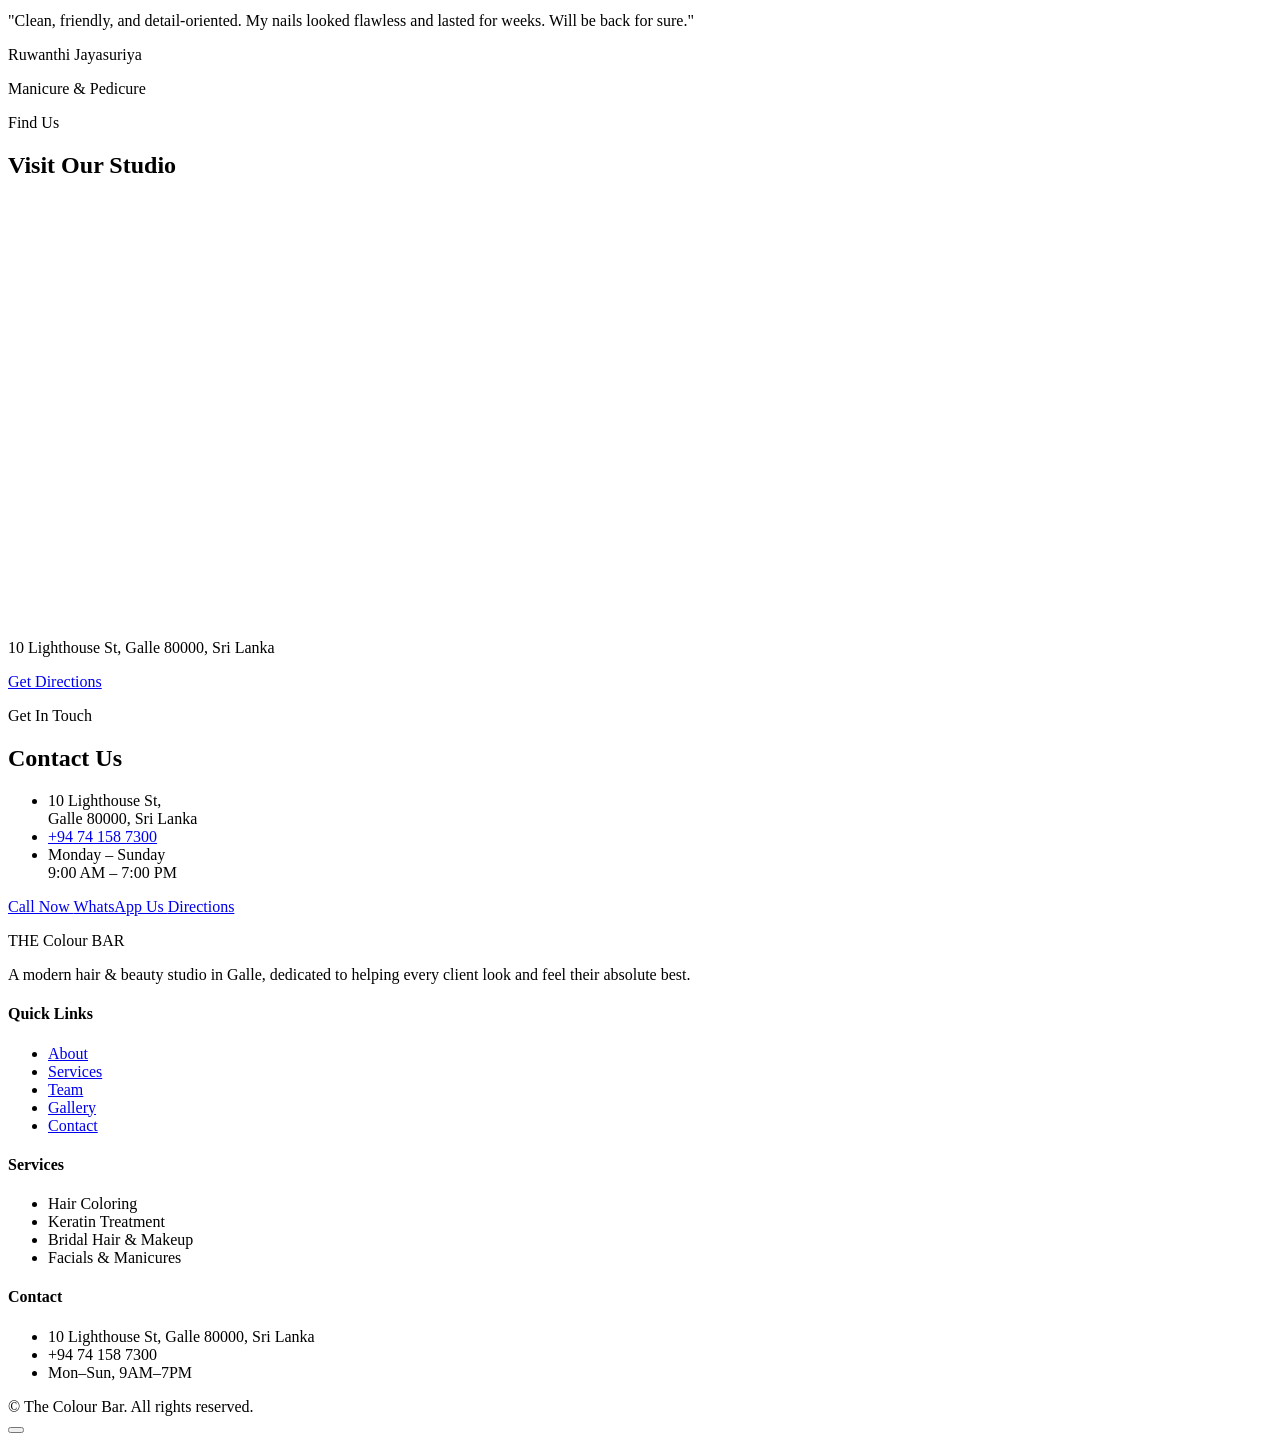
==== commit 108268b3: "Update index.html" ====
--- a/index.html
+++ b/index.html
@@ -5,25 +5,25 @@
 <meta name="viewport" content="width=device-width, initial-scale=1.0">
 
 <!-- ============================= SEO ============================= -->
-<title>The Color Bar | Luxury Hair &amp; Beauty Salon in Galle, Sri Lanka</title>
-<meta name="description" content="The Color Bar is Galle's premier luxury hair &amp; beauty salon — expert colour artistry, cutting, keratin treatments, bridal styling, makeup and more, delivered by an award-caliber team.">
-<meta name="keywords" content="hair salon Galle, luxury beauty salon Sri Lanka, hair colouring Galle, bridal makeup Galle, keratin treatment, The Color Bar">
-<meta name="author" content="The Color Bar">
+<title>The Colour Bar | Luxury Hair &amp; Beauty Salon in Galle, Sri Lanka</title>
+<meta name="description" content="The Colour Bar is Galle's premier luxury hair &amp; beauty salon — expert colour artistry, cutting, keratin treatments, bridal styling, makeup and more, delivered by an award-caliber team.">
+<meta name="keywords" content="hair salon Galle, luxury beauty salon Sri Lanka, hair colouring Galle, bridal makeup Galle, keratin treatment, The Colour Bar">
+<meta name="author" content="The Colour Bar">
 <meta name="robots" content="index, follow">
 <link rel="canonical" href="https://www.thecolorbar.lk/">
 
 <!-- Open Graph -->
 <meta property="og:type" content="business.business">
-<meta property="og:title" content="The Color Bar | Luxury Hair &amp; Beauty Salon in Galle">
+<meta property="og:title" content="The Colour Bar | Luxury Hair &amp; Beauty Salon in Galle">
 <meta property="og:description" content="Transform your look with confidence. A premium hair &amp; beauty studio in Galle, Sri Lanka.">
 <meta property="og:image" content="https://images.unsplash.com/photo-1633681926022-84c23e8cb2d6?auto=format&amp;fit=crop&amp;w=1200&amp;q=80">
 <meta property="og:url" content="https://www.thecolorbar.lk/">
-<meta property="og:site_name" content="The Color Bar">
+<meta property="og:site_name" content="The Colour Bar">
 <meta property="og:locale" content="en_LK">
 
 <!-- Twitter -->
 <meta name="twitter:card" content="summary_large_image">
-<meta name="twitter:title" content="The Color Bar | Luxury Hair &amp; Beauty Salon in Galle">
+<meta name="twitter:title" content="The Colour Bar | Luxury Hair &amp; Beauty Salon in Galle">
 <meta name="twitter:description" content="A premium hair, beauty &amp; colour studio in Galle, Sri Lanka.">
 <meta name="twitter:image" content="https://images.unsplash.com/photo-1633681926022-84c23e8cb2d6?auto=format&amp;fit=crop&amp;w=1200&amp;q=80">
 
@@ -35,7 +35,7 @@
 {
   "@context": "https://schema.org",
   "@type": "BeautySalon",
-  "name": "The Color Bar",
+  "name": "The Colour Bar",
   "image": "https://images.unsplash.com/photo-1633681926022-84c23e8cb2d6?auto=format&fit=crop&w=1200&q=80",
   "@id": "https://www.thecolorbar.lk/",
   "url": "https://www.thecolorbar.lk/",
@@ -91,7 +91,7 @@
 <script src="https://unpkg.com/lucide@latest/dist/umd/lucide.js"></script>
 
 <!-- Shared stylesheet -->
-<link rel="stylesheet" href="style.css">
+<link rel="stylesheet" href="assets/style.css">
 </head>
 
 <body class="bg-ink text-cream font-body antialiased">
@@ -99,7 +99,7 @@
 <!-- ============================= LOADER ============================= -->
 <div id="loader" aria-hidden="true">
   <div class="text-center">
-    <div class="loader-mark">THE COLOR BAR</div>
+    <div class="loader-mark">THE Colour BAR</div>
     <div class="loader-line"></div>
   </div>
 </div>
@@ -107,11 +107,11 @@
 <a href="#main" class="sr-only focus:not-sr-only focus:fixed focus:top-2 focus:left-2 focus:z-[9999] focus:bg-gold focus:text-ink focus:px-4 focus:py-2 focus:rounded-full">Skip to main content</a>
 
 <!-- ============================= NAVBAR ============================= -->
-<header id="navbar" class="fixed top-0 left-0 w-full z-50 transition-all duration-500 bg-emerald-deep/95 backdrop-blur-md border-b border-gold/10">
-  <nav class="max-w-7xl mx-auto flex items-center justify-between px-5 sm:px-6 lg:px-10 py-3 sm:py-4" aria-label="Main navigation">
+<header id="navbar" class="fixed top-0 left-0 w-full z-50 transition-all duration-500">
+  <nav class="max-w-7xl mx-auto flex items-center justify-between px-6 lg:px-10 py-4" aria-label="Main navigation">
     <a href="#hero" class="leading-none">
-      <span class="font-display text-lg sm:text-xl md:text-2xl tracking-[0.15em] text-white block">THE <span class="text-gold">COLOR</span> BAR</span>
-      <span class="block text-[9px] sm:text-[10px] tracking-[0.22em] sm:tracking-[0.35em] text-white/50 mt-1">GALLE &middot; SRI LANKA</span>
+      <span class="font-display text-xl md:text-2xl tracking-[0.15em] text-white block">THE <span class="text-gold">COLOUR</span> BAR</span>
+      <span class="block text-[10px] tracking-[0.35em] text-white/50 mt-1">GALLE &middot; SRI LANKA</span>
     </a>
 
     <ul class="hidden lg:flex items-center gap-9 text-xs tracking-[0.15em] text-white/85 uppercase">
@@ -130,46 +130,40 @@
       <a href="https://wa.me/94741587300" target="_blank" rel="noopener" class="btn-gold px-5 py-2.5 rounded-full text-xs tracking-wide font-medium uppercase">WhatsApp Us</a>
     </div>
 
-    <button id="menuBtn" class="lg:hidden text-white p-2 -mr-2" aria-label="Open menu" aria-expanded="false" aria-controls="mobileMenu">
+    <button id="menuBtn" class="lg:hidden text-white" aria-label="Open menu" aria-expanded="false" aria-controls="mobileMenu">
       <i data-lucide="menu" class="w-7 h-7"></i>
     </button>
   </nav>
 </header>
 
 <!-- ============================= MOBILE MENU ============================= -->
-<div id="mobileMenu" class="fixed top-0 right-0 h-full w-[88%] max-w-sm bg-ink z-50 lg:hidden shadow-2xl border-l border-gold/10 flex flex-col transform translate-x-full transition-transform duration-500 ease-out" role="dialog" aria-modal="true" aria-label="Mobile menu">
-  <div class="flex items-center justify-between px-8 pt-8 pb-5 shrink-0">
-    <span class="font-display text-base tracking-[0.2em] text-white">THE <span class="text-gold">COLOR</span> BAR</span>
-    <button id="closeMenuBtn" aria-label="Close menu" class="text-white/80 hover:text-gold transition p-2 -mr-2">
+<div id="mobileMenu" class="fixed top-0 right-0 h-full w-[78%] max-w-sm bg-ink z-50 lg:hidden shadow-2xl border-l border-gold/10" role="dialog" aria-modal="true" aria-label="Mobile menu">
+  <div class="flex justify-end p-6">
+    <button id="closeMenuBtn" aria-label="Close menu" class="text-white">
       <i data-lucide="x" class="w-7 h-7"></i>
     </button>
   </div>
-  <div class="gold-rule mx-8 mb-2 shrink-0"></div>
-
-  <nav class="flex-1 overflow-y-auto px-8 py-5" aria-label="Mobile navigation">
-    <ul class="flex flex-col font-display">
-      <li><a href="#about" class="mobile-link flex items-center gap-4 py-4 text-2xl text-white hover:text-gold transition border-b border-white/5"><span class="text-xs text-gold/70 font-body tracking-widest">01</span>About</a></li>
-      <li><a href="#services" class="mobile-link flex items-center gap-4 py-4 text-2xl text-white hover:text-gold transition border-b border-white/5"><span class="text-xs text-gold/70 font-body tracking-widest">02</span>Services</a></li>
-      <li><a href="#team" class="mobile-link flex items-center gap-4 py-4 text-2xl text-white hover:text-gold transition border-b border-white/5"><span class="text-xs text-gold/70 font-body tracking-widest">03</span>Team</a></li>
-      <li><a href="#gallery" class="mobile-link flex items-center gap-4 py-4 text-2xl text-white hover:text-gold transition border-b border-white/5"><span class="text-xs text-gold/70 font-body tracking-widest">04</span>Gallery</a></li>
-      <li><a href="#reviews" class="mobile-link flex items-center gap-4 py-4 text-2xl text-white hover:text-gold transition border-b border-white/5"><span class="text-xs text-gold/70 font-body tracking-widest">05</span>Reviews</a></li>
-      <li><a href="#contact" class="mobile-link flex items-center gap-4 py-4 text-2xl text-white hover:text-gold transition"><span class="text-xs text-gold/70 font-body tracking-widest">06</span>Contact</a></li>
-    </ul>
-  </nav>
-
-  <div class="px-8 pb-8 pt-5 flex flex-col gap-3 border-t border-white/5 shrink-0">
-    <a href="tel:+94741587300" class="btn-outline text-center py-3.5 rounded-full text-sm tracking-wide uppercase flex items-center justify-center gap-2"><i data-lucide="phone" class="w-4 h-4"></i> Call Now</a>
-    <a href="https://wa.me/94741587300" target="_blank" rel="noopener" class="btn-gold text-center py-3.5 rounded-full text-sm tracking-wide uppercase flex items-center justify-center gap-2"><i data-lucide="message-circle" class="w-4 h-4"></i> WhatsApp Us</a>
+  <ul class="flex flex-col gap-7 px-10 text-lg text-white font-display">
+    <li><a href="#about" class="mobile-link">About</a></li>
+    <li><a href="#services" class="mobile-link">Services</a></li>
+    <li><a href="#team" class="mobile-link">Team</a></li>
+    <li><a href="#gallery" class="mobile-link">Gallery</a></li>
+    <li><a href="#reviews" class="mobile-link">Reviews</a></li>
+    <li><a href="#contact" class="mobile-link">Contact</a></li>
+  </ul>
+  <div class="px-10 mt-10 flex flex-col gap-4">
+    <a href="tel:+94741587300" class="btn-outline text-center py-3 rounded-full">Call Now</a>
+    <a href="https://wa.me/94741587300" target="_blank" rel="noopener" class="btn-gold text-center py-3 rounded-full">WhatsApp Us</a>
   </div>
 </div>
-<div id="menuOverlay" class="fixed inset-0 z-40 lg:hidden hidden bg-black/70 backdrop-blur-sm"></div>
+<div id="menuOverlay" class="fixed inset-0 bg-black/60 z-40 hidden lg:hidden"></div>
 
 <main id="main">
 
 <!-- ============================= 1. HERO ============================= -->
 <section id="hero" class="relative h-screen min-h-[640px] w-full flex items-end overflow-hidden">
   <img src="https://images.unsplash.com/photo-1633681926022-84c23e8cb2d6?auto=format&fit=crop&w=2000&q=80"
-       alt="Elegant dark salon interior with warm gold lighting at The Color Bar"
+       alt="Elegant dark salon interior with warm gold lighting at The Colour Bar"
        class="absolute inset-0 w-full h-full object-cover" loading="eager">
   <div class="absolute inset-0 hero-gradient"></div>
   <div class="absolute inset-0 bg-emerald-deep/20 mix-blend-multiply"></div>
@@ -196,13 +190,13 @@
 </section>
 
 <!-- ============================= 2. ABOUT ============================= -->
-<section id="about" class="bg-ink py-16 sm:py-24 md:py-32">
+<section id="about" class="bg-ink py-24 md:py-32">
   <div class="max-w-7xl mx-auto px-6 lg:px-10 grid lg:grid-cols-2 gap-16 items-center">
 
     <div class="reveal relative">
       <div class="rounded-3xl overflow-hidden shadow-2xl border border-gold/10">
         <img src="https://images.unsplash.com/photo-1487412947147-5cebf100ffc2?auto=format&fit=crop&w=1200&q=80"
-             alt="Professional stylist attending to a client at The Color Bar salon" loading="lazy"
+             alt="Professional stylist attending to a client at The Colour Bar salon" loading="lazy"
              class="w-full h-[420px] md:h-[520px] object-cover">
       </div>
       <div class="absolute -bottom-8 -left-6 md:-left-10 bg-emerald text-white rounded-2xl px-7 py-6 shadow-xl hidden sm:block border border-gold/20">
@@ -213,10 +207,10 @@
 
     <div class="reveal">
       <p class="text-gold tracking-[0.3em] text-xs uppercase mb-4">About Us</p>
-      <h2 class="font-display text-3xl md:text-4xl lg:text-5xl leading-tight mb-4 text-white">About The Color Bar</h2>
+      <h2 class="font-display text-3xl md:text-4xl lg:text-5xl leading-tight mb-4 text-white">About The Colour Bar</h2>
       <div class="gold-rule mb-7"></div>
       <p class="text-white/65 leading-relaxed mb-5">
-        Tucked along Lighthouse Street in the heart of Galle, The Color Bar was created for those who see beauty as a form of self-expression, not just an errand. We bring together modern technique, premium products, and genuinely personal care to help every client leave feeling like the best version of themselves.
+        Tucked along Lighthouse Street in the heart of Galle, The Colour Bar was created for those who see beauty as a form of self-expression, not just an errand. We bring together modern technique, premium products, and genuinely personal care to help every client leave feeling like the best version of themselves.
       </p>
       <p class="text-white/65 leading-relaxed mb-8">
         Our team of experienced stylists stays current with the latest colour, cutting, and treatment trends from around the world, while our studio is designed as a calm, moody retreat from the everyday. Whether you're here for a subtle refresh or a complete transformation, you're in trusted hands.
@@ -245,7 +239,7 @@
 </section>
 
 <!-- ============================= 3. SERVICES ============================= -->
-<section id="services" class="bg-charcoal py-16 sm:py-24 md:py-32">
+<section id="services" class="bg-charcoal py-24 md:py-32">
   <div class="max-w-7xl mx-auto px-6 lg:px-10">
     <div class="reveal text-center max-w-2xl mx-auto mb-16">
       <p class="text-gold tracking-[0.3em] text-xs uppercase mb-4">What We Offer</p>
@@ -259,7 +253,7 @@
 </section>
 
 <!-- ============================= 4. WHY CHOOSE US ============================= -->
-<section id="why" class="emerald-gradient py-16 sm:py-24 md:py-32 relative overflow-hidden">
+<section id="why" class="emerald-gradient py-24 md:py-32 relative overflow-hidden">
   <div class="absolute inset-0 texture-dots opacity-40"></div>
   <div class="max-w-7xl mx-auto px-6 lg:px-10 relative">
     <div class="reveal text-center max-w-2xl mx-auto mb-16">
@@ -273,7 +267,7 @@
 </section>
 
 <!-- ============================= 5. MEET OUR EXPERTS ============================= -->
-<section id="team" class="bg-ink py-16 sm:py-24 md:py-32 relative">
+<section id="team" class="bg-ink py-24 md:py-32 relative">
   <div class="max-w-7xl mx-auto px-6 lg:px-10">
     <div class="reveal text-center max-w-2xl mx-auto mb-16">
       <p class="text-gold tracking-[0.3em] text-xs uppercase mb-4">Our Artists</p>
@@ -287,7 +281,7 @@
 </section>
 
 <!-- ============================= 6. GALLERY ============================= -->
-<section id="gallery" class="bg-charcoal py-16 sm:py-24 md:py-32">
+<section id="gallery" class="bg-charcoal py-24 md:py-32">
   <div class="max-w-7xl mx-auto px-6 lg:px-10">
     <div class="reveal text-center max-w-2xl mx-auto mb-16">
       <p class="text-gold tracking-[0.3em] text-xs uppercase mb-4">Our Work</p>
@@ -314,7 +308,7 @@
 </div>
 
 <!-- ============================= 7. TESTIMONIALS ============================= -->
-<section id="reviews" class="bg-ink py-16 sm:py-24 md:py-32">
+<section id="reviews" class="bg-ink py-24 md:py-32">
   <div class="max-w-7xl mx-auto px-6 lg:px-10">
     <div class="reveal text-center max-w-2xl mx-auto mb-16">
       <p class="text-gold tracking-[0.3em] text-xs uppercase mb-4">Testimonials</p>
@@ -327,7 +321,7 @@
 </section>
 
 <!-- ============================= 8. MAP ============================= -->
-<section id="map" class="bg-charcoal py-16 sm:py-24 md:py-28">
+<section id="map" class="bg-charcoal py-24 md:py-28">
   <div class="max-w-7xl mx-auto px-6 lg:px-10">
     <div class="reveal text-center max-w-2xl mx-auto mb-12">
       <p class="text-gold tracking-[0.3em] text-xs uppercase mb-4">Find Us</p>
@@ -337,7 +331,7 @@
 
     <div class="reveal rounded-3xl overflow-hidden shadow-xl border border-gold/10 grayscale-[15%]">
       <iframe
-        title="The Color Bar location on Google Maps"
+        title="The Colour Bar location on Google Maps"
         src="https://www.google.com/maps?q=10+Lighthouse+St,+Galle+80000,+Sri+Lanka&output=embed"
         width="100%" height="420" style="border:0;" loading="lazy" referrerpolicy="no-referrer-when-downgrade">
       </iframe>
@@ -352,7 +346,7 @@
 </section>
 
 <!-- ============================= 9. CONTACT ============================= -->
-<section id="contact" class="emerald-gradient py-16 sm:py-24 md:py-32 relative overflow-hidden">
+<section id="contact" class="emerald-gradient py-24 md:py-32 relative overflow-hidden">
   <div class="absolute inset-0 texture-dots opacity-30"></div>
   <div class="max-w-3xl mx-auto px-6 lg:px-10 text-center relative">
 
@@ -398,7 +392,7 @@
   <div class="max-w-7xl mx-auto px-6 lg:px-10 grid md:grid-cols-4 gap-12 mb-14">
 
     <div>
-      <p class="font-display text-2xl text-white mb-4">THE <span class="text-gold">COLOR</span> BAR</p>
+      <p class="font-display text-2xl text-white mb-4">THE <span class="text-gold">Colour</span> BAR</p>
       <p class="text-sm leading-relaxed mb-6">A modern hair &amp; beauty studio in Galle, dedicated to helping every client look and feel their absolute best.</p>
       <div class="flex gap-3">
         <a href="#" aria-label="Facebook" class="w-10 h-10 rounded-full border border-white/15 flex items-center justify-center hover:bg-gold hover:text-ink hover:border-gold transition"><i data-lucide="facebook" class="w-4 h-4"></i></a>
@@ -439,7 +433,7 @@
   </div>
 
   <div class="border-t border-white/10 pt-6 text-center text-xs text-white/40 px-6">
-    &copy; <span id="year"></span> The Color Bar. All rights reserved.
+    &copy; <span id="year"></span> The Colour Bar. All rights reserved.
   </div>
 </footer>
 
@@ -450,11 +444,11 @@
 
 <script>
 /* ===================================================================
-   THE COLOR BAR — page data (services, why-us, team, gallery, reviews)
+   THE Colour BAR — page data (services, why-us, team, gallery, reviews)
 =================================================================== */
 
 const services = [
-  {icon:'palette', name:'Hair Coloring', desc:'Balayage, highlights & full colour transformations.'},
+  {icon:'palette', name:'Hair Coloring', desc:' highlights & full colour transformations.'},
   {icon:'scissors', name:'Haircuts', desc:'Precision cuts tailored to your face & lifestyle.'},
   {icon:'wind', name:'Hair Styling', desc:'Blowouts, updos & event-ready looks.'},
   {icon:'droplets', name:'Hair Treatments', desc:'Deep nourishing repair for healthy, shiny hair.'},
@@ -553,7 +547,7 @@
   document.getElementById('teamGrid').innerHTML = team.map(t => `
     <a href="team-${t.slug}.html" class="team-card reveal text-center group" aria-label="View ${t.name}'s full profile">
       <div class="team-portrait w-40 h-40 md:w-48 md:h-48 mx-auto mb-6">
-        <img src="${t.img}" alt="Portrait of ${t.name}, ${t.role} at The Color Bar" loading="lazy" class="w-full h-full object-cover">
+        <img src="${t.img}" alt="Portrait of ${t.name}, ${t.role} at The Colour Bar" loading="lazy" class="w-full h-full object-cover">
       </div>
       <h3 class="font-display italic text-xl text-white mb-1">${t.name}</h3>
       <p class="text-gold text-xs tracking-[0.2em] uppercase mb-3">${t.role}</p>
@@ -648,6 +642,6 @@
 if (window.lucide) lucide.createIcons();
 </script>
 
-<script src="main.js"></script>
+<script src="assets/main.js"></script>
 </body>
 </html>
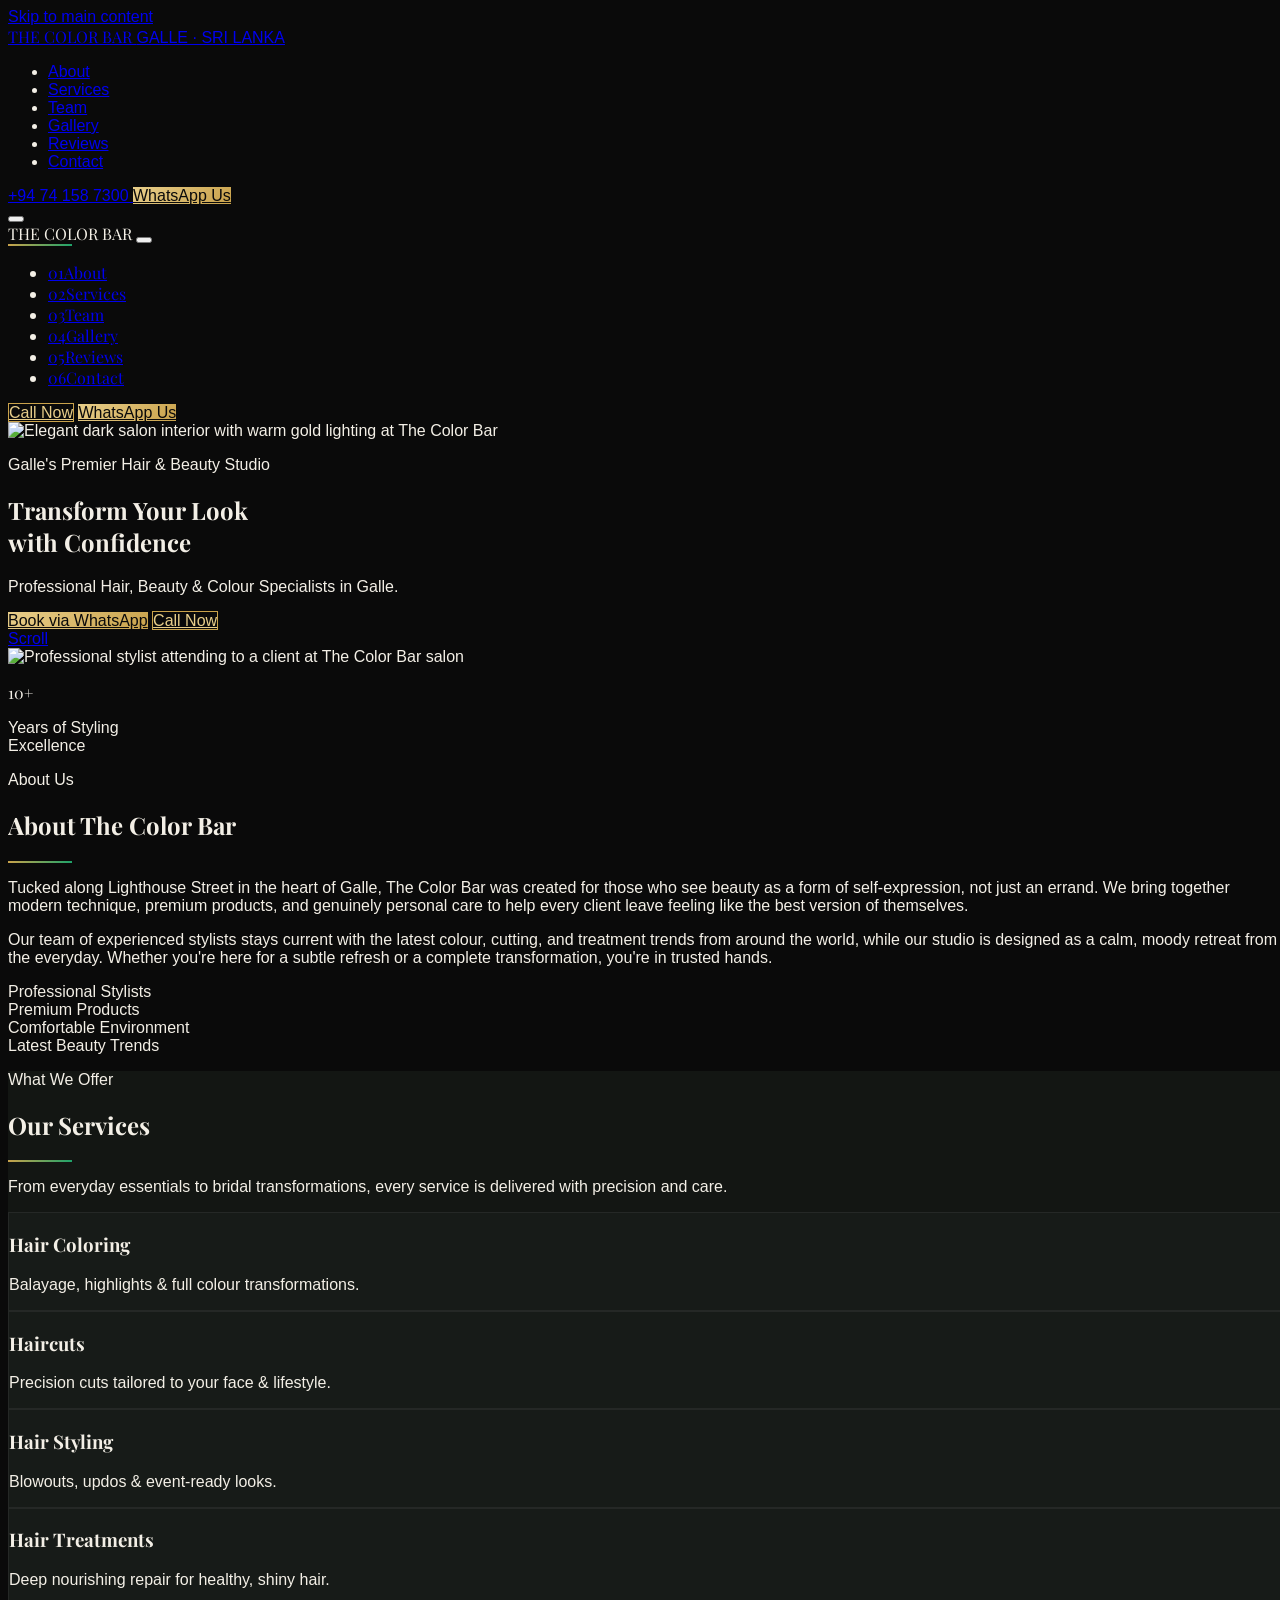
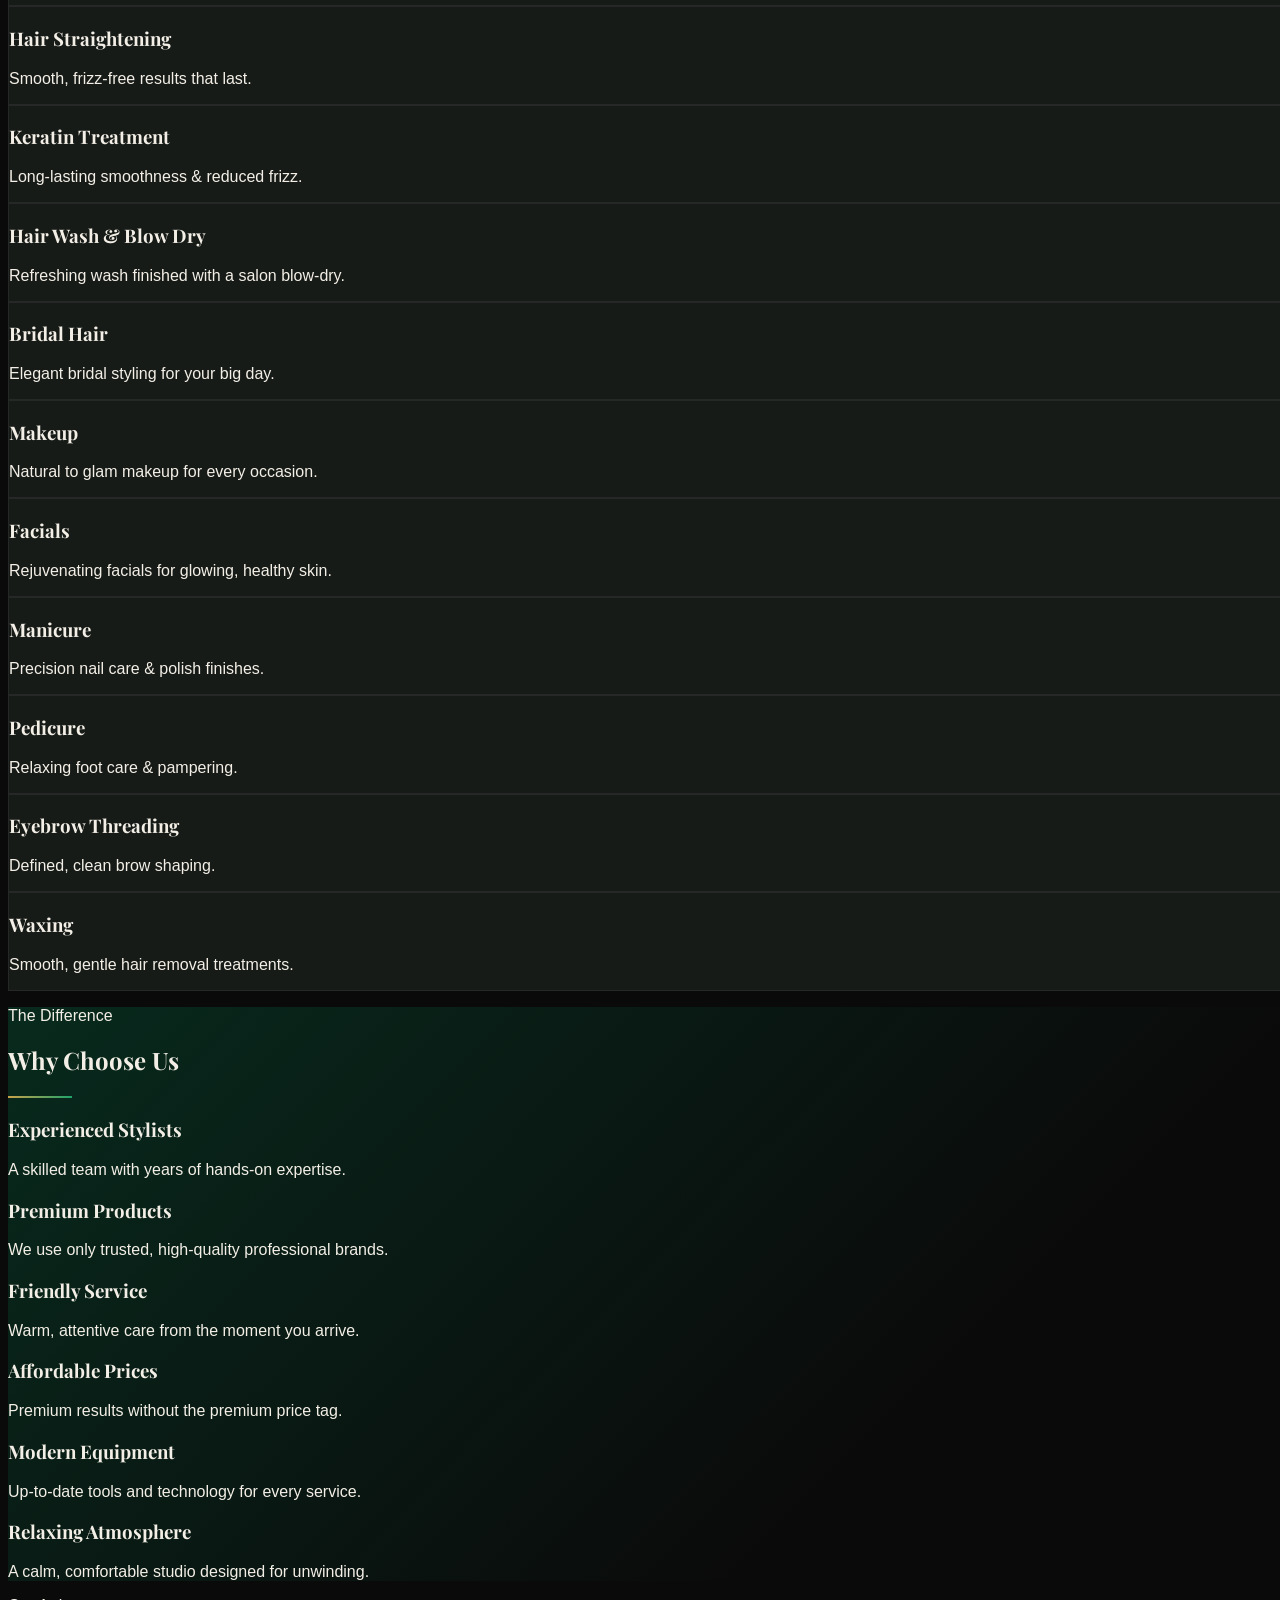
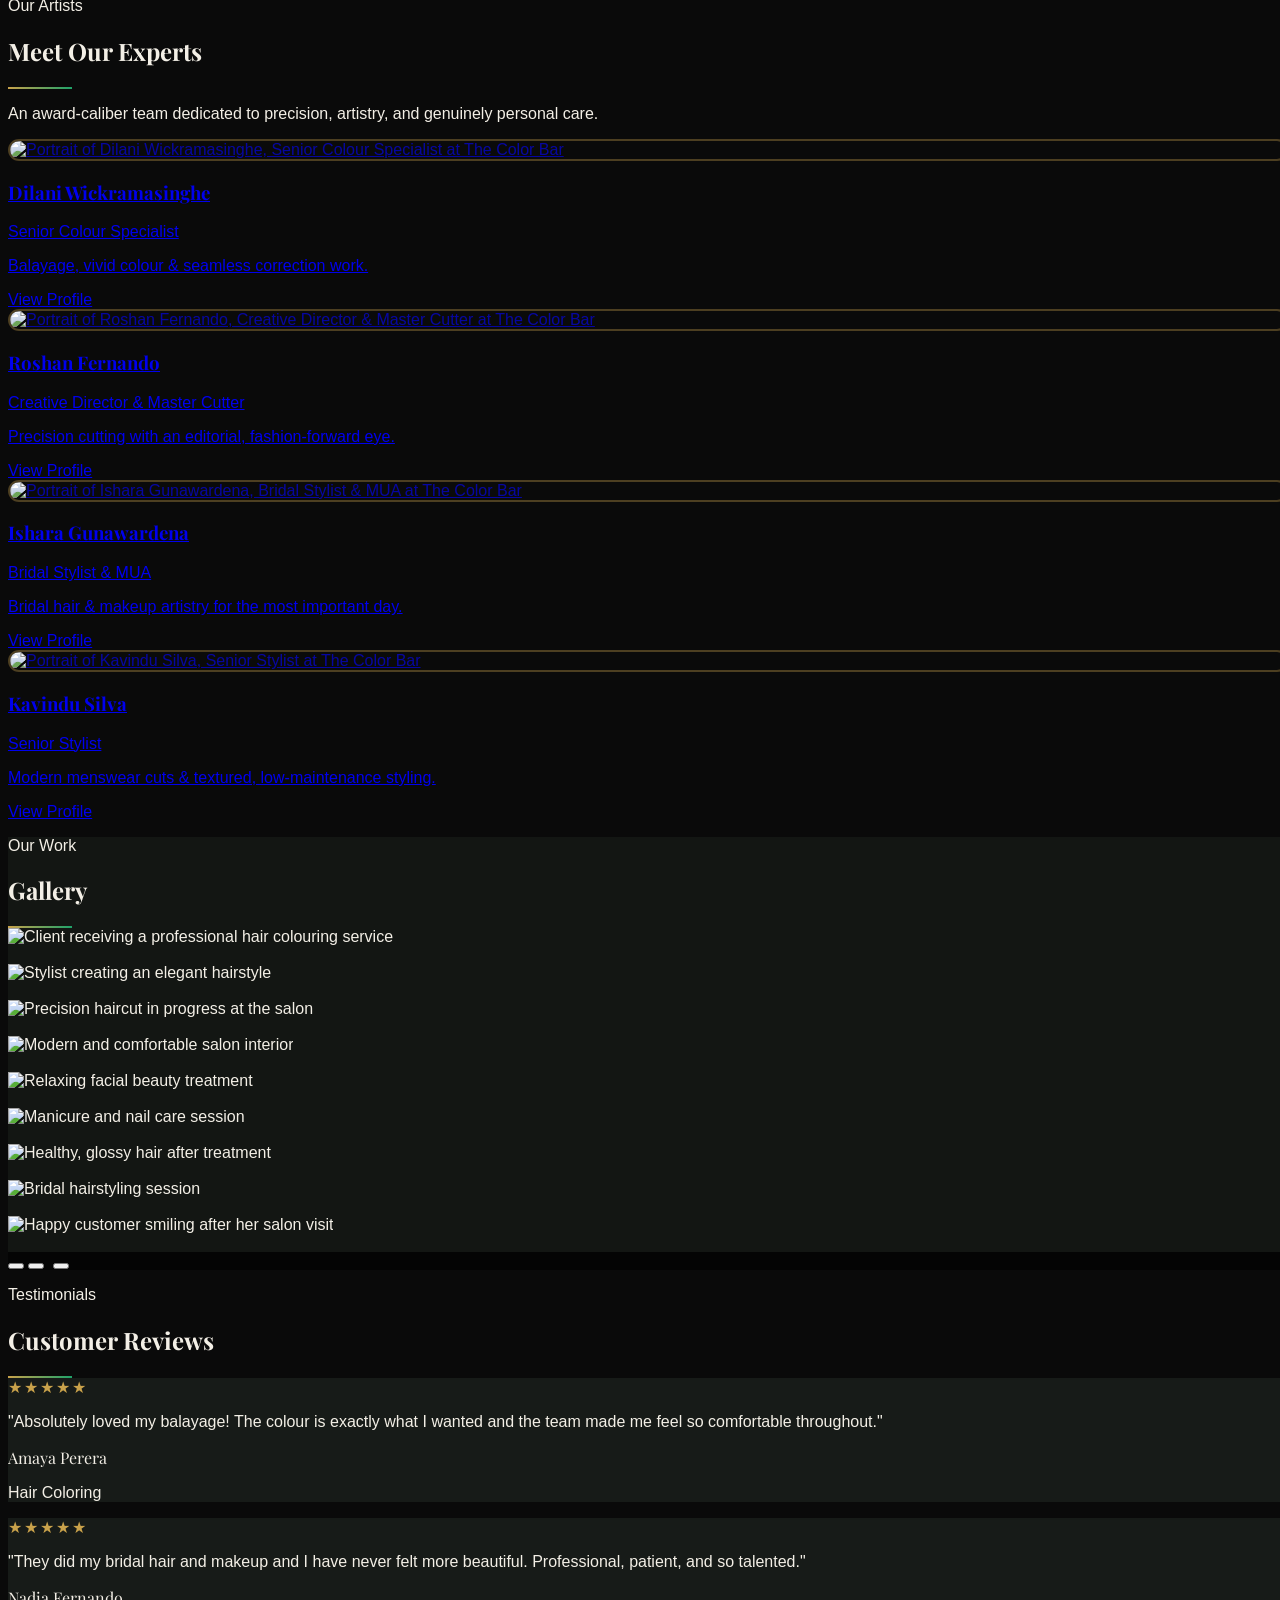
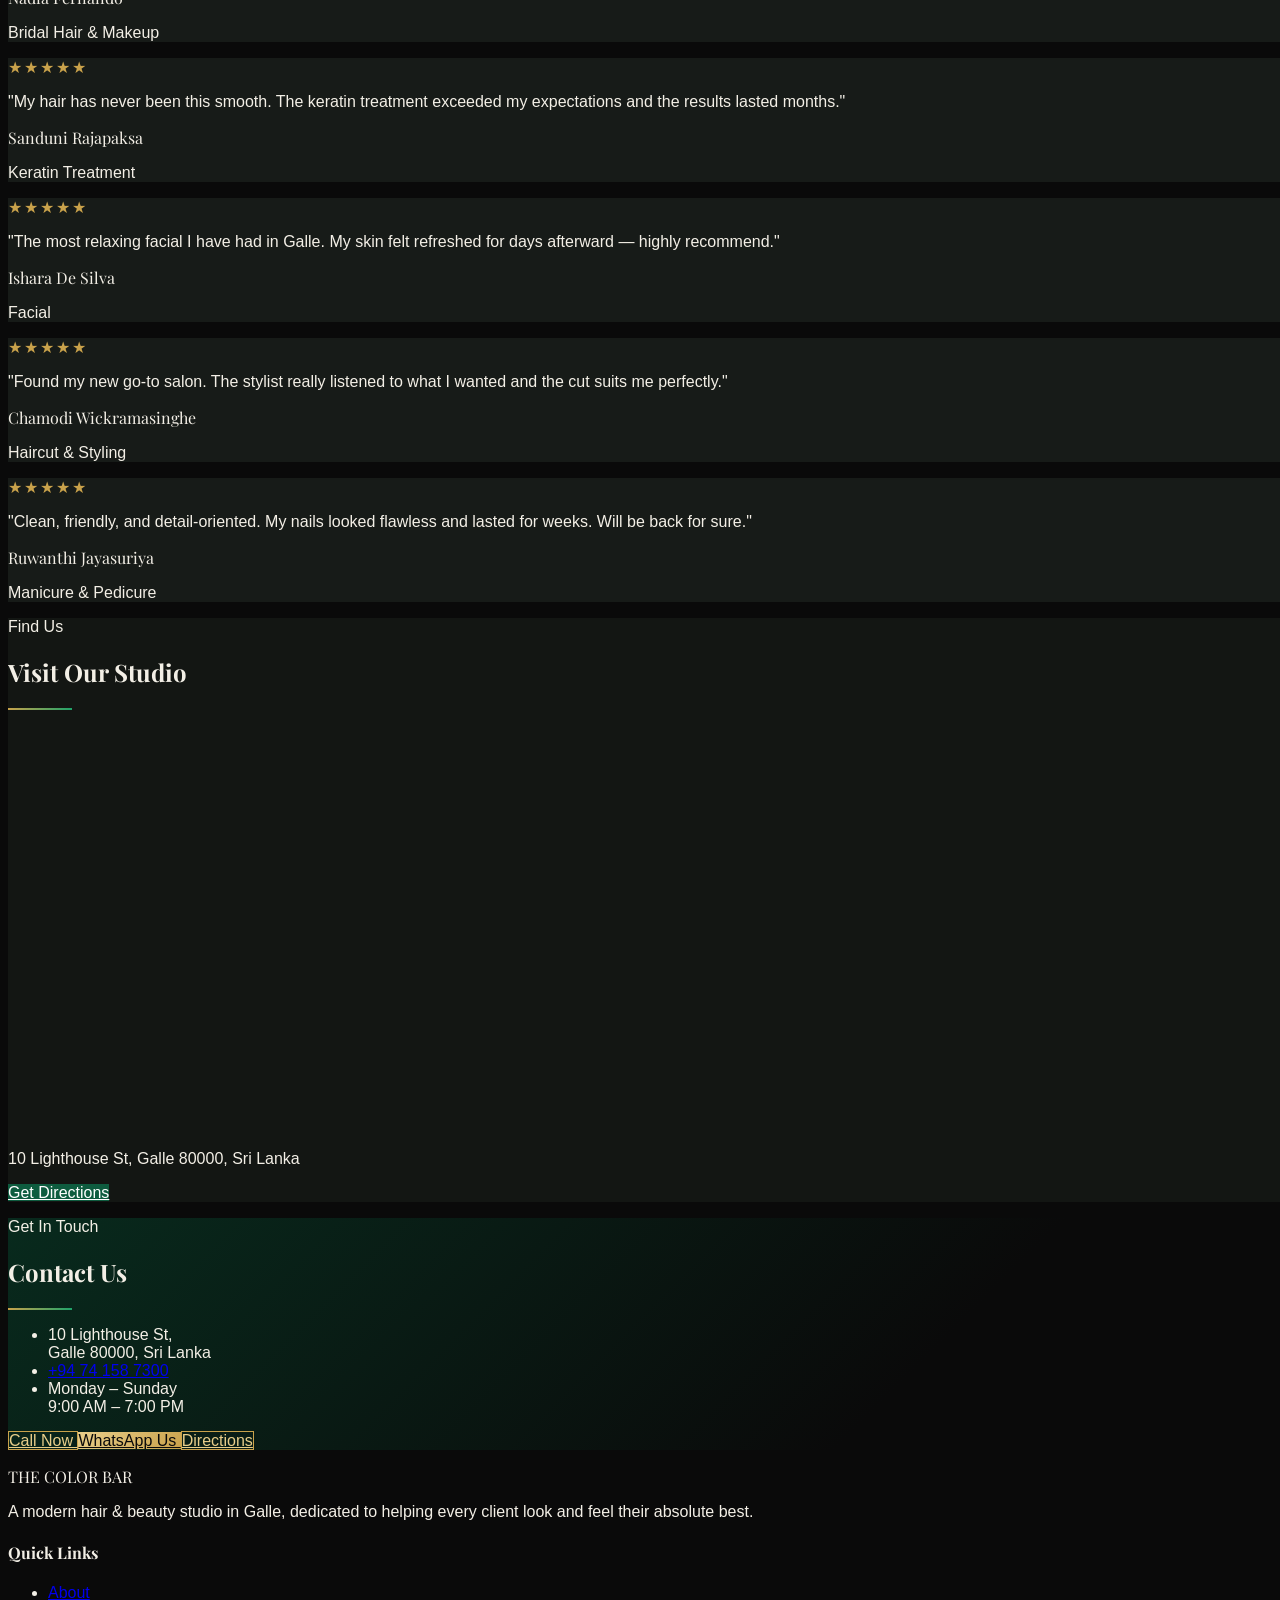
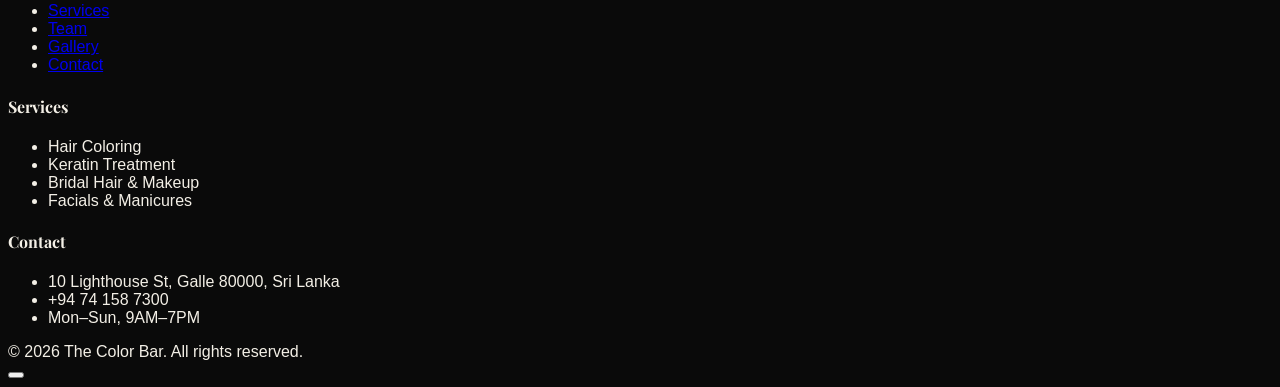
==== commit 051f46b9: "Update index.html" ====
--- a/index.html
+++ b/index.html
@@ -5,25 +5,25 @@
 <meta name="viewport" content="width=device-width, initial-scale=1.0">
 
 <!-- ============================= SEO ============================= -->
-<title>The Colour Bar | Luxury Hair &amp; Beauty Salon in Galle, Sri Lanka</title>
-<meta name="description" content="The Colour Bar is Galle's premier luxury hair &amp; beauty salon — expert colour artistry, cutting, keratin treatments, bridal styling, makeup and more, delivered by an award-caliber team.">
-<meta name="keywords" content="hair salon Galle, luxury beauty salon Sri Lanka, hair colouring Galle, bridal makeup Galle, keratin treatment, The Colour Bar">
-<meta name="author" content="The Colour Bar">
+<title>The Color Bar | Luxury Hair &amp; Beauty Salon in Galle, Sri Lanka</title>
+<meta name="description" content="The Color Bar is Galle's premier luxury hair &amp; beauty salon — expert colour artistry, cutting, keratin treatments, bridal styling, makeup and more, delivered by an award-caliber team.">
+<meta name="keywords" content="hair salon Galle, luxury beauty salon Sri Lanka, hair colouring Galle, bridal makeup Galle, keratin treatment, The Color Bar">
+<meta name="author" content="The Color Bar">
 <meta name="robots" content="index, follow">
 <link rel="canonical" href="https://www.thecolorbar.lk/">
 
 <!-- Open Graph -->
 <meta property="og:type" content="business.business">
-<meta property="og:title" content="The Colour Bar | Luxury Hair &amp; Beauty Salon in Galle">
+<meta property="og:title" content="The Color Bar | Luxury Hair &amp; Beauty Salon in Galle">
 <meta property="og:description" content="Transform your look with confidence. A premium hair &amp; beauty studio in Galle, Sri Lanka.">
 <meta property="og:image" content="https://images.unsplash.com/photo-1633681926022-84c23e8cb2d6?auto=format&amp;fit=crop&amp;w=1200&amp;q=80">
 <meta property="og:url" content="https://www.thecolorbar.lk/">
-<meta property="og:site_name" content="The Colour Bar">
+<meta property="og:site_name" content="The Color Bar">
 <meta property="og:locale" content="en_LK">
 
 <!-- Twitter -->
 <meta name="twitter:card" content="summary_large_image">
-<meta name="twitter:title" content="The Colour Bar | Luxury Hair &amp; Beauty Salon in Galle">
+<meta name="twitter:title" content="The Color Bar | Luxury Hair &amp; Beauty Salon in Galle">
 <meta name="twitter:description" content="A premium hair, beauty &amp; colour studio in Galle, Sri Lanka.">
 <meta name="twitter:image" content="https://images.unsplash.com/photo-1633681926022-84c23e8cb2d6?auto=format&amp;fit=crop&amp;w=1200&amp;q=80">
 
@@ -35,7 +35,7 @@
 {
   "@context": "https://schema.org",
   "@type": "BeautySalon",
-  "name": "The Colour Bar",
+  "name": "The Color Bar",
   "image": "https://images.unsplash.com/photo-1633681926022-84c23e8cb2d6?auto=format&fit=crop&w=1200&q=80",
   "@id": "https://www.thecolorbar.lk/",
   "url": "https://www.thecolorbar.lk/",
@@ -91,7 +91,7 @@
 <script src="https://unpkg.com/lucide@latest/dist/umd/lucide.js"></script>
 
 <!-- Shared stylesheet -->
-<link rel="stylesheet" href="assets/style.css">
+<link rel="stylesheet" href="style.css">
 </head>
 
 <body class="bg-ink text-cream font-body antialiased">
@@ -99,7 +99,7 @@
 <!-- ============================= LOADER ============================= -->
 <div id="loader" aria-hidden="true">
   <div class="text-center">
-    <div class="loader-mark">THE Colour BAR</div>
+    <div class="loader-mark">THE COLOR BAR</div>
     <div class="loader-line"></div>
   </div>
 </div>
@@ -107,11 +107,11 @@
 <a href="#main" class="sr-only focus:not-sr-only focus:fixed focus:top-2 focus:left-2 focus:z-[9999] focus:bg-gold focus:text-ink focus:px-4 focus:py-2 focus:rounded-full">Skip to main content</a>
 
 <!-- ============================= NAVBAR ============================= -->
-<header id="navbar" class="fixed top-0 left-0 w-full z-50 transition-all duration-500">
-  <nav class="max-w-7xl mx-auto flex items-center justify-between px-6 lg:px-10 py-4" aria-label="Main navigation">
+<header id="navbar" class="fixed top-0 left-0 w-full z-50 transition-all duration-500 bg-emerald-deep/95 backdrop-blur-md border-b border-gold/10">
+  <nav class="max-w-7xl mx-auto flex items-center justify-between px-5 sm:px-6 lg:px-10 py-3 sm:py-4" aria-label="Main navigation">
     <a href="#hero" class="leading-none">
-      <span class="font-display text-xl md:text-2xl tracking-[0.15em] text-white block">THE <span class="text-gold">COLOUR</span> BAR</span>
-      <span class="block text-[10px] tracking-[0.35em] text-white/50 mt-1">GALLE &middot; SRI LANKA</span>
+      <span class="font-display text-lg sm:text-xl md:text-2xl tracking-[0.15em] text-white block">THE <span class="text-gold">COLOR</span> BAR</span>
+      <span class="block text-[9px] sm:text-[10px] tracking-[0.22em] sm:tracking-[0.35em] text-white/50 mt-1">GALLE &middot; SRI LANKA</span>
     </a>
 
     <ul class="hidden lg:flex items-center gap-9 text-xs tracking-[0.15em] text-white/85 uppercase">
@@ -130,40 +130,46 @@
       <a href="https://wa.me/94741587300" target="_blank" rel="noopener" class="btn-gold px-5 py-2.5 rounded-full text-xs tracking-wide font-medium uppercase">WhatsApp Us</a>
     </div>
 
-    <button id="menuBtn" class="lg:hidden text-white" aria-label="Open menu" aria-expanded="false" aria-controls="mobileMenu">
+    <button id="menuBtn" class="lg:hidden text-white p-2 -mr-2" aria-label="Open menu" aria-expanded="false" aria-controls="mobileMenu">
       <i data-lucide="menu" class="w-7 h-7"></i>
     </button>
   </nav>
 </header>
 
 <!-- ============================= MOBILE MENU ============================= -->
-<div id="mobileMenu" class="fixed top-0 right-0 h-full w-[78%] max-w-sm bg-ink z-50 lg:hidden shadow-2xl border-l border-gold/10" role="dialog" aria-modal="true" aria-label="Mobile menu">
-  <div class="flex justify-end p-6">
-    <button id="closeMenuBtn" aria-label="Close menu" class="text-white">
+<div id="mobileMenu" class="fixed top-0 right-0 h-full w-[88%] max-w-sm bg-ink z-50 lg:hidden shadow-2xl border-l border-gold/10 flex flex-col transform translate-x-full transition-transform duration-500 ease-out" role="dialog" aria-modal="true" aria-label="Mobile menu">
+  <div class="flex items-center justify-between px-8 pt-8 pb-5 shrink-0">
+    <span class="font-display text-base tracking-[0.2em] text-white">THE <span class="text-gold">COLOR</span> BAR</span>
+    <button id="closeMenuBtn" aria-label="Close menu" class="text-white/80 hover:text-gold transition p-2 -mr-2">
       <i data-lucide="x" class="w-7 h-7"></i>
     </button>
   </div>
-  <ul class="flex flex-col gap-7 px-10 text-lg text-white font-display">
-    <li><a href="#about" class="mobile-link">About</a></li>
-    <li><a href="#services" class="mobile-link">Services</a></li>
-    <li><a href="#team" class="mobile-link">Team</a></li>
-    <li><a href="#gallery" class="mobile-link">Gallery</a></li>
-    <li><a href="#reviews" class="mobile-link">Reviews</a></li>
-    <li><a href="#contact" class="mobile-link">Contact</a></li>
-  </ul>
-  <div class="px-10 mt-10 flex flex-col gap-4">
-    <a href="tel:+94741587300" class="btn-outline text-center py-3 rounded-full">Call Now</a>
-    <a href="https://wa.me/94741587300" target="_blank" rel="noopener" class="btn-gold text-center py-3 rounded-full">WhatsApp Us</a>
+  <div class="gold-rule mx-8 mb-2 shrink-0"></div>
+
+  <nav class="flex-1 overflow-y-auto px-8 py-5" aria-label="Mobile navigation">
+    <ul class="flex flex-col font-display">
+      <li><a href="#about" class="mobile-link flex items-center gap-4 py-4 text-2xl text-white hover:text-gold transition border-b border-white/5"><span class="text-xs text-gold/70 font-body tracking-widest">01</span>About</a></li>
+      <li><a href="#services" class="mobile-link flex items-center gap-4 py-4 text-2xl text-white hover:text-gold transition border-b border-white/5"><span class="text-xs text-gold/70 font-body tracking-widest">02</span>Services</a></li>
+      <li><a href="#team" class="mobile-link flex items-center gap-4 py-4 text-2xl text-white hover:text-gold transition border-b border-white/5"><span class="text-xs text-gold/70 font-body tracking-widest">03</span>Team</a></li>
+      <li><a href="#gallery" class="mobile-link flex items-center gap-4 py-4 text-2xl text-white hover:text-gold transition border-b border-white/5"><span class="text-xs text-gold/70 font-body tracking-widest">04</span>Gallery</a></li>
+      <li><a href="#reviews" class="mobile-link flex items-center gap-4 py-4 text-2xl text-white hover:text-gold transition border-b border-white/5"><span class="text-xs text-gold/70 font-body tracking-widest">05</span>Reviews</a></li>
+      <li><a href="#contact" class="mobile-link flex items-center gap-4 py-4 text-2xl text-white hover:text-gold transition"><span class="text-xs text-gold/70 font-body tracking-widest">06</span>Contact</a></li>
+    </ul>
+  </nav>
+
+  <div class="px-8 pb-8 pt-5 flex flex-col gap-3 border-t border-white/5 shrink-0">
+    <a href="tel:+94741587300" class="btn-outline text-center py-3.5 rounded-full text-sm tracking-wide uppercase flex items-center justify-center gap-2"><i data-lucide="phone" class="w-4 h-4"></i> Call Now</a>
+    <a href="https://wa.me/94741587300" target="_blank" rel="noopener" class="btn-gold text-center py-3.5 rounded-full text-sm tracking-wide uppercase flex items-center justify-center gap-2"><i data-lucide="message-circle" class="w-4 h-4"></i> WhatsApp Us</a>
   </div>
 </div>
-<div id="menuOverlay" class="fixed inset-0 bg-black/60 z-40 hidden lg:hidden"></div>
+<div id="menuOverlay" class="fixed inset-0 z-40 lg:hidden hidden bg-black/70 backdrop-blur-sm"></div>
 
 <main id="main">
 
 <!-- ============================= 1. HERO ============================= -->
 <section id="hero" class="relative h-screen min-h-[640px] w-full flex items-end overflow-hidden">
   <img src="https://images.unsplash.com/photo-1633681926022-84c23e8cb2d6?auto=format&fit=crop&w=2000&q=80"
-       alt="Elegant dark salon interior with warm gold lighting at The Colour Bar"
+       alt="Elegant dark salon interior with warm gold lighting at The Color Bar"
        class="absolute inset-0 w-full h-full object-cover" loading="eager">
   <div class="absolute inset-0 hero-gradient"></div>
   <div class="absolute inset-0 bg-emerald-deep/20 mix-blend-multiply"></div>
@@ -190,13 +196,13 @@
 </section>
 
 <!-- ============================= 2. ABOUT ============================= -->
-<section id="about" class="bg-ink py-24 md:py-32">
+<section id="about" class="bg-ink py-16 sm:py-24 md:py-32">
   <div class="max-w-7xl mx-auto px-6 lg:px-10 grid lg:grid-cols-2 gap-16 items-center">
 
     <div class="reveal relative">
       <div class="rounded-3xl overflow-hidden shadow-2xl border border-gold/10">
         <img src="https://images.unsplash.com/photo-1487412947147-5cebf100ffc2?auto=format&fit=crop&w=1200&q=80"
-             alt="Professional stylist attending to a client at The Colour Bar salon" loading="lazy"
+             alt="Professional stylist attending to a client at The Color Bar salon" loading="lazy"
              class="w-full h-[420px] md:h-[520px] object-cover">
       </div>
       <div class="absolute -bottom-8 -left-6 md:-left-10 bg-emerald text-white rounded-2xl px-7 py-6 shadow-xl hidden sm:block border border-gold/20">
@@ -207,10 +213,10 @@
 
     <div class="reveal">
       <p class="text-gold tracking-[0.3em] text-xs uppercase mb-4">About Us</p>
-      <h2 class="font-display text-3xl md:text-4xl lg:text-5xl leading-tight mb-4 text-white">About The Colour Bar</h2>
+      <h2 class="font-display text-3xl md:text-4xl lg:text-5xl leading-tight mb-4 text-white">About The Color Bar</h2>
       <div class="gold-rule mb-7"></div>
       <p class="text-white/65 leading-relaxed mb-5">
-        Tucked along Lighthouse Street in the heart of Galle, The Colour Bar was created for those who see beauty as a form of self-expression, not just an errand. We bring together modern technique, premium products, and genuinely personal care to help every client leave feeling like the best version of themselves.
+        Tucked along Lighthouse Street in the heart of Galle, The Color Bar was created for those who see beauty as a form of self-expression, not just an errand. We bring together modern technique, premium products, and genuinely personal care to help every client leave feeling like the best version of themselves.
       </p>
       <p class="text-white/65 leading-relaxed mb-8">
         Our team of experienced stylists stays current with the latest colour, cutting, and treatment trends from around the world, while our studio is designed as a calm, moody retreat from the everyday. Whether you're here for a subtle refresh or a complete transformation, you're in trusted hands.
@@ -239,7 +245,7 @@
 </section>
 
 <!-- ============================= 3. SERVICES ============================= -->
-<section id="services" class="bg-charcoal py-24 md:py-32">
+<section id="services" class="bg-charcoal py-16 sm:py-24 md:py-32">
   <div class="max-w-7xl mx-auto px-6 lg:px-10">
     <div class="reveal text-center max-w-2xl mx-auto mb-16">
       <p class="text-gold tracking-[0.3em] text-xs uppercase mb-4">What We Offer</p>
@@ -253,7 +259,7 @@
 </section>
 
 <!-- ============================= 4. WHY CHOOSE US ============================= -->
-<section id="why" class="emerald-gradient py-24 md:py-32 relative overflow-hidden">
+<section id="why" class="emerald-gradient py-16 sm:py-24 md:py-32 relative overflow-hidden">
   <div class="absolute inset-0 texture-dots opacity-40"></div>
   <div class="max-w-7xl mx-auto px-6 lg:px-10 relative">
     <div class="reveal text-center max-w-2xl mx-auto mb-16">
@@ -267,7 +273,7 @@
 </section>
 
 <!-- ============================= 5. MEET OUR EXPERTS ============================= -->
-<section id="team" class="bg-ink py-24 md:py-32 relative">
+<section id="team" class="bg-ink py-16 sm:py-24 md:py-32 relative">
   <div class="max-w-7xl mx-auto px-6 lg:px-10">
     <div class="reveal text-center max-w-2xl mx-auto mb-16">
       <p class="text-gold tracking-[0.3em] text-xs uppercase mb-4">Our Artists</p>
@@ -281,7 +287,7 @@
 </section>
 
 <!-- ============================= 6. GALLERY ============================= -->
-<section id="gallery" class="bg-charcoal py-24 md:py-32">
+<section id="gallery" class="bg-charcoal py-16 sm:py-24 md:py-32">
   <div class="max-w-7xl mx-auto px-6 lg:px-10">
     <div class="reveal text-center max-w-2xl mx-auto mb-16">
       <p class="text-gold tracking-[0.3em] text-xs uppercase mb-4">Our Work</p>
@@ -308,7 +314,7 @@
 </div>
 
 <!-- ============================= 7. TESTIMONIALS ============================= -->
-<section id="reviews" class="bg-ink py-24 md:py-32">
+<section id="reviews" class="bg-ink py-16 sm:py-24 md:py-32">
   <div class="max-w-7xl mx-auto px-6 lg:px-10">
     <div class="reveal text-center max-w-2xl mx-auto mb-16">
       <p class="text-gold tracking-[0.3em] text-xs uppercase mb-4">Testimonials</p>
@@ -321,7 +327,7 @@
 </section>
 
 <!-- ============================= 8. MAP ============================= -->
-<section id="map" class="bg-charcoal py-24 md:py-28">
+<section id="map" class="bg-charcoal py-16 sm:py-24 md:py-28">
   <div class="max-w-7xl mx-auto px-6 lg:px-10">
     <div class="reveal text-center max-w-2xl mx-auto mb-12">
       <p class="text-gold tracking-[0.3em] text-xs uppercase mb-4">Find Us</p>
@@ -331,7 +337,7 @@
 
     <div class="reveal rounded-3xl overflow-hidden shadow-xl border border-gold/10 grayscale-[15%]">
       <iframe
-        title="The Colour Bar location on Google Maps"
+        title="The Color Bar location on Google Maps"
         src="https://www.google.com/maps?q=10+Lighthouse+St,+Galle+80000,+Sri+Lanka&output=embed"
         width="100%" height="420" style="border:0;" loading="lazy" referrerpolicy="no-referrer-when-downgrade">
       </iframe>
@@ -346,7 +352,7 @@
 </section>
 
 <!-- ============================= 9. CONTACT ============================= -->
-<section id="contact" class="emerald-gradient py-24 md:py-32 relative overflow-hidden">
+<section id="contact" class="emerald-gradient py-16 sm:py-24 md:py-32 relative overflow-hidden">
   <div class="absolute inset-0 texture-dots opacity-30"></div>
   <div class="max-w-3xl mx-auto px-6 lg:px-10 text-center relative">
 
@@ -392,7 +398,7 @@
   <div class="max-w-7xl mx-auto px-6 lg:px-10 grid md:grid-cols-4 gap-12 mb-14">
 
     <div>
-      <p class="font-display text-2xl text-white mb-4">THE <span class="text-gold">Colour</span> BAR</p>
+      <p class="font-display text-2xl text-white mb-4">THE <span class="text-gold">COLOR</span> BAR</p>
       <p class="text-sm leading-relaxed mb-6">A modern hair &amp; beauty studio in Galle, dedicated to helping every client look and feel their absolute best.</p>
       <div class="flex gap-3">
         <a href="#" aria-label="Facebook" class="w-10 h-10 rounded-full border border-white/15 flex items-center justify-center hover:bg-gold hover:text-ink hover:border-gold transition"><i data-lucide="facebook" class="w-4 h-4"></i></a>
@@ -433,7 +439,7 @@
   </div>
 
   <div class="border-t border-white/10 pt-6 text-center text-xs text-white/40 px-6">
-    &copy; <span id="year"></span> The Colour Bar. All rights reserved.
+    &copy; <span id="year"></span> The Color Bar. All rights reserved.
   </div>
 </footer>
 
@@ -444,11 +450,11 @@
 
 <script>
 /* ===================================================================
-   THE Colour BAR — page data (services, why-us, team, gallery, reviews)
+   THE COLOR BAR — page data (services, why-us, team, gallery, reviews)
 =================================================================== */
 
 const services = [
-  {icon:'palette', name:'Hair Coloring', desc:' highlights & full colour transformations.'},
+  {icon:'palette', name:'Hair Coloring', desc:'Balayage, highlights & full colour transformations.'},
   {icon:'scissors', name:'Haircuts', desc:'Precision cuts tailored to your face & lifestyle.'},
   {icon:'wind', name:'Hair Styling', desc:'Blowouts, updos & event-ready looks.'},
   {icon:'droplets', name:'Hair Treatments', desc:'Deep nourishing repair for healthy, shiny hair.'},
@@ -547,7 +553,7 @@
   document.getElementById('teamGrid').innerHTML = team.map(t => `
     <a href="team-${t.slug}.html" class="team-card reveal text-center group" aria-label="View ${t.name}'s full profile">
       <div class="team-portrait w-40 h-40 md:w-48 md:h-48 mx-auto mb-6">
-        <img src="${t.img}" alt="Portrait of ${t.name}, ${t.role} at The Colour Bar" loading="lazy" class="w-full h-full object-cover">
+        <img src="${t.img}" alt="Portrait of ${t.name}, ${t.role} at The Color Bar" loading="lazy" class="w-full h-full object-cover">
       </div>
       <h3 class="font-display italic text-xl text-white mb-1">${t.name}</h3>
       <p class="text-gold text-xs tracking-[0.2em] uppercase mb-3">${t.role}</p>
@@ -642,6 +648,6 @@
 if (window.lucide) lucide.createIcons();
 </script>
 
-<script src="assets/main.js"></script>
+<script src="main.js"></script>
 </body>
 </html>
--- a/style.css
+++ b/style.css
@@ -0,0 +1,133 @@
+/* =====================================================================
+   THE COLOR BAR — shared stylesheet (dark / emerald / gold luxury theme)
+   Used by index.html and every team-*.html profile page
+===================================================================== */
+
+:root{
+  --black:#0A0A0A;
+  --charcoal:#131613;
+  --panel:#171B18;
+  --emerald:#0E5C3F;
+  --emerald-light:#1FA36A;
+  --emerald-deep:#082A1D;
+  --gold:#C9A24B;
+  --gold-light:#E8CE8A;
+  --cream:#F3EFE6;
+}
+
+html{ scroll-behavior:smooth; overflow-x:hidden; width:100%; }
+body{
+  font-family:'Poppins',sans-serif;
+  background:var(--black);
+  color:var(--cream);
+  overflow-x:hidden;
+  width:100%;
+}
+h1,h2,h3,h4,.font-display{ font-family:'Playfair Display',serif; }
+
+@media (prefers-reduced-motion: reduce){
+  *{ animation-duration:.001ms !important; animation-iteration-count:1 !important; transition-duration:.001ms !important; scroll-behavior:auto !important; }
+}
+
+::selection{ background:var(--gold); color:#0A0A0A; }
+
+/* ---------- backgrounds ---------- */
+.bg-panel{ background:var(--panel); }
+.bg-charcoal{ background:var(--charcoal); }
+.bg-emerald-wash{
+  background:
+    radial-gradient(circle at 15% 20%, rgba(31,163,106,0.16), transparent 45%),
+    radial-gradient(circle at 85% 80%, rgba(201,162,75,0.10), transparent 40%),
+    var(--black);
+}
+.texture-dots{
+  background-image: radial-gradient(circle at 1px 1px, rgba(255,255,255,0.06) 1px, transparent 0);
+  background-size: 26px 26px;
+}
+
+/* ---------- gold rule (signature draw-in divider) ---------- */
+.gold-rule{ position:relative; width:64px; height:2px; background:linear-gradient(90deg,var(--gold),var(--emerald-light)); overflow:hidden; }
+.gold-rule::after{ content:''; position:absolute; inset:0; background:inherit; transform:scaleX(0); transform-origin:left; }
+.reveal .gold-rule::after{ animation:drawline 1s ease forwards .15s; }
+@keyframes drawline{ to{ transform:scaleX(1);} }
+
+/* ---------- scroll reveal ---------- */
+.reveal{ opacity:0; transform:translateY(28px); transition:opacity .8s ease, transform .8s ease; }
+.reveal.in-view{ opacity:1; transform:translateY(0); }
+
+/* ---------- glass navbar (scrolled state — deepens the emerald tone) ---------- */
+.glass{ background:rgba(8,42,29,0.97); backdrop-filter:blur(18px); -webkit-backdrop-filter:blur(18px); border-bottom:1px solid rgba(201,162,75,0.18); box-shadow:0 8px 30px -14px rgba(0,0,0,0.55); }
+
+/* ---------- gradients ---------- */
+.hero-gradient{ background:linear-gradient(180deg, rgba(10,10,10,0.25) 0%, rgba(10,10,10,0.6) 55%, rgba(10,10,10,0.96) 100%); }
+.emerald-gradient{ background:linear-gradient(135deg, var(--emerald-deep) 0%, #0a0a0a 70%); }
+
+/* ---------- buttons ---------- */
+.btn-gold{ background:linear-gradient(135deg,var(--gold-light),var(--gold)); color:#0A0A0A; transition:all .35s ease; }
+.btn-gold:hover{ box-shadow:0 14px 32px -10px rgba(201,162,75,.55); transform:translateY(-2px); filter:brightness(1.08); }
+.btn-outline{ border:1.5px solid var(--gold); color:var(--gold-light); transition:all .35s ease; }
+.btn-outline:hover{ background:var(--gold); color:#0A0A0A; transform:translateY(-2px); }
+.btn-emerald{ background:var(--emerald); color:#fff; transition:all .35s ease; }
+.btn-emerald:hover{ background:var(--emerald-light); transform:translateY(-2px); box-shadow:0 14px 32px -10px rgba(31,163,106,.5); }
+
+/* ---------- underline link ---------- */
+.link-underline{ position:relative; }
+.link-underline::after{ content:''; position:absolute; left:0; bottom:-4px; width:0; height:1px; background:var(--gold); transition:width .35s ease; }
+.link-underline:hover::after{ width:100%; }
+
+/* ---------- service cards ---------- */
+.service-card{ background:var(--panel); border:1px solid rgba(255,255,255,0.06); transition:transform .45s cubic-bezier(.22,1,.36,1), box-shadow .45s ease, border-color .45s ease; }
+.service-card:hover{ transform:translateY(-8px); box-shadow:0 24px 48px -14px rgba(0,0,0,.6); border-color:var(--gold); }
+.service-icon{ transition:transform .4s ease, background .4s ease, color .4s ease; }
+.service-card:hover .service-icon{ transform:rotate(-6deg) scale(1.08); background:var(--gold); color:#0A0A0A; }
+
+/* ---------- team cards ---------- */
+.team-card{ transition:transform .5s cubic-bezier(.22,1,.36,1); }
+.team-card:hover{ transform:translateY(-6px); }
+.team-portrait{ position:relative; border-radius:9999px; overflow:hidden; border:2px solid rgba(201,162,75,0.35); transition:border-color .4s ease, box-shadow .4s ease; }
+.team-card:hover .team-portrait{ border-color:var(--gold); box-shadow:0 0 0 6px rgba(201,162,75,0.08); }
+.team-portrait img{ transition:transform .6s ease, filter .5s ease; filter:grayscale(35%); }
+.team-card:hover .team-portrait img{ transform:scale(1.08); filter:grayscale(0%); }
+
+/* ---------- gallery ---------- */
+.gallery-item{ position:relative; overflow:hidden; cursor:pointer; }
+.gallery-item img{ transition:transform .7s cubic-bezier(.22,1,.36,1); }
+.gallery-item:hover img{ transform:scale(1.08); }
+.gallery-overlay{ opacity:0; transition:opacity .4s ease; background:linear-gradient(180deg, rgba(10,10,10,0) 40%, rgba(10,10,10,.9) 100%); }
+.gallery-item:hover .gallery-overlay{ opacity:1; }
+
+/* ---------- testimonials ---------- */
+.stars{ color:var(--gold); letter-spacing:2px; }
+
+/* ---------- loader ---------- */
+#loader{ position:fixed; inset:0; z-index:9999; background:#0A0A0A; display:flex; align-items:center; justify-content:center; transition:opacity .6s ease, visibility .6s ease; }
+#loader.hide{ opacity:0; visibility:hidden; pointer-events:none; }
+.loader-mark{ font-family:'Playfair Display',serif; font-size:2rem; color:var(--cream); letter-spacing:.15em; }
+.loader-line{ width:0; height:1px; background:var(--gold); margin:14px auto 0; animation:loaderline 1.4s ease forwards; }
+@keyframes loaderline{ to{ width:120px; } }
+
+/* ---------- back to top ---------- */
+#backToTop{ opacity:0; visibility:hidden; transform:translateY(12px); transition:all .35s ease; }
+#backToTop.show{ opacity:1; visibility:visible; transform:translateY(0); }
+
+/* ---------- mobile menu ----------
+   Open/close visibility is handled by Tailwind utility classes
+   (translate-x-full / translate-x-0, hidden / flex) toggled in main.js.
+   Only non-conflicting supplementary styling lives here. */
+#mobileMenu{ padding-bottom:env(safe-area-inset-bottom); }
+#mobileMenu .mobile-link{ -webkit-tap-highlight-color:transparent; }
+
+/* ---------- mobile menu overlay (dark, blurred) ---------- */
+#menuOverlay.flex{ align-items:stretch; }
+
+/* ---------- lightbox ---------- */
+#lightbox{ background:rgba(5,5,5,0.96); }
+
+/* ---------- focus visibility ---------- */
+a:focus-visible, button:focus-visible, input:focus-visible, textarea:focus-visible, select:focus-visible{
+  outline:2px solid var(--gold); outline-offset:3px; border-radius:4px;
+}
+
+/* ---------- misc ---------- */
+.tag-pill{ border:1px solid rgba(201,162,75,0.4); color:var(--gold-light); }
+.achv-icon{ background:rgba(31,163,106,0.15); color:var(--emerald-light); }
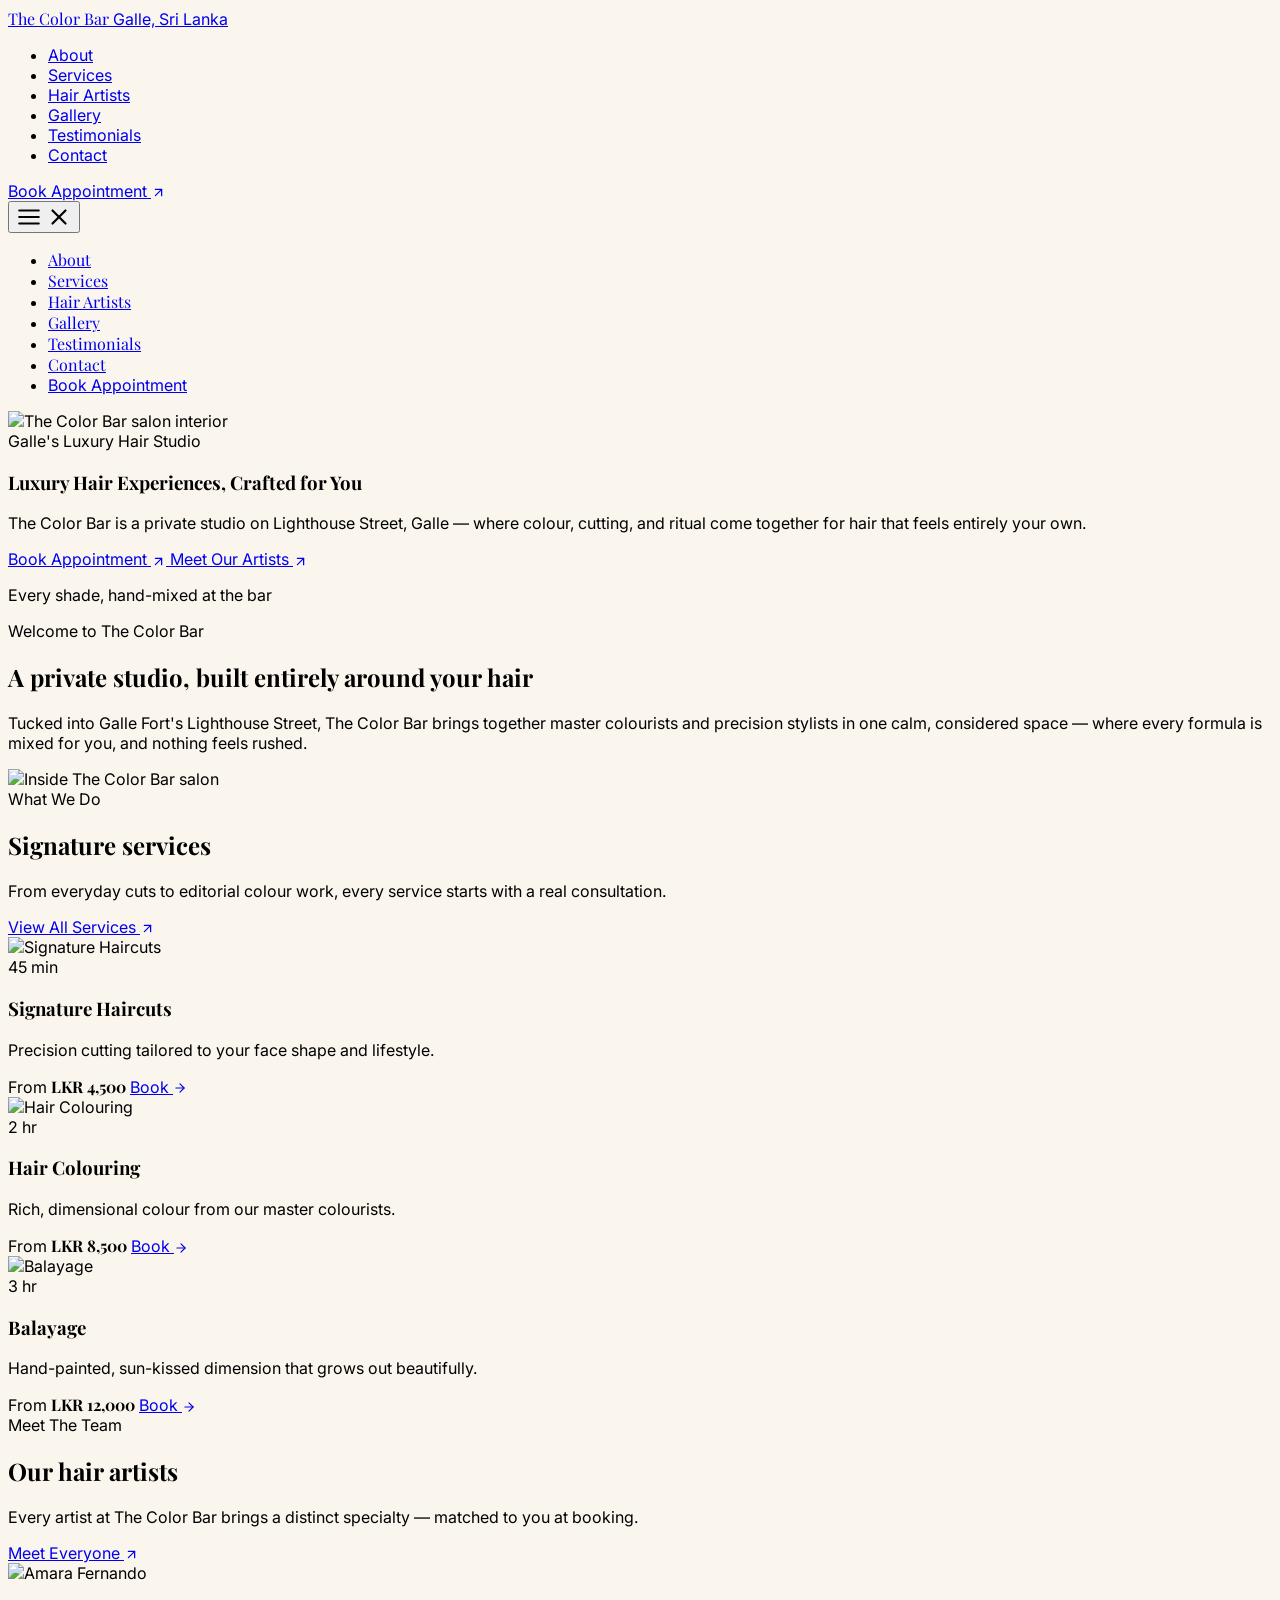
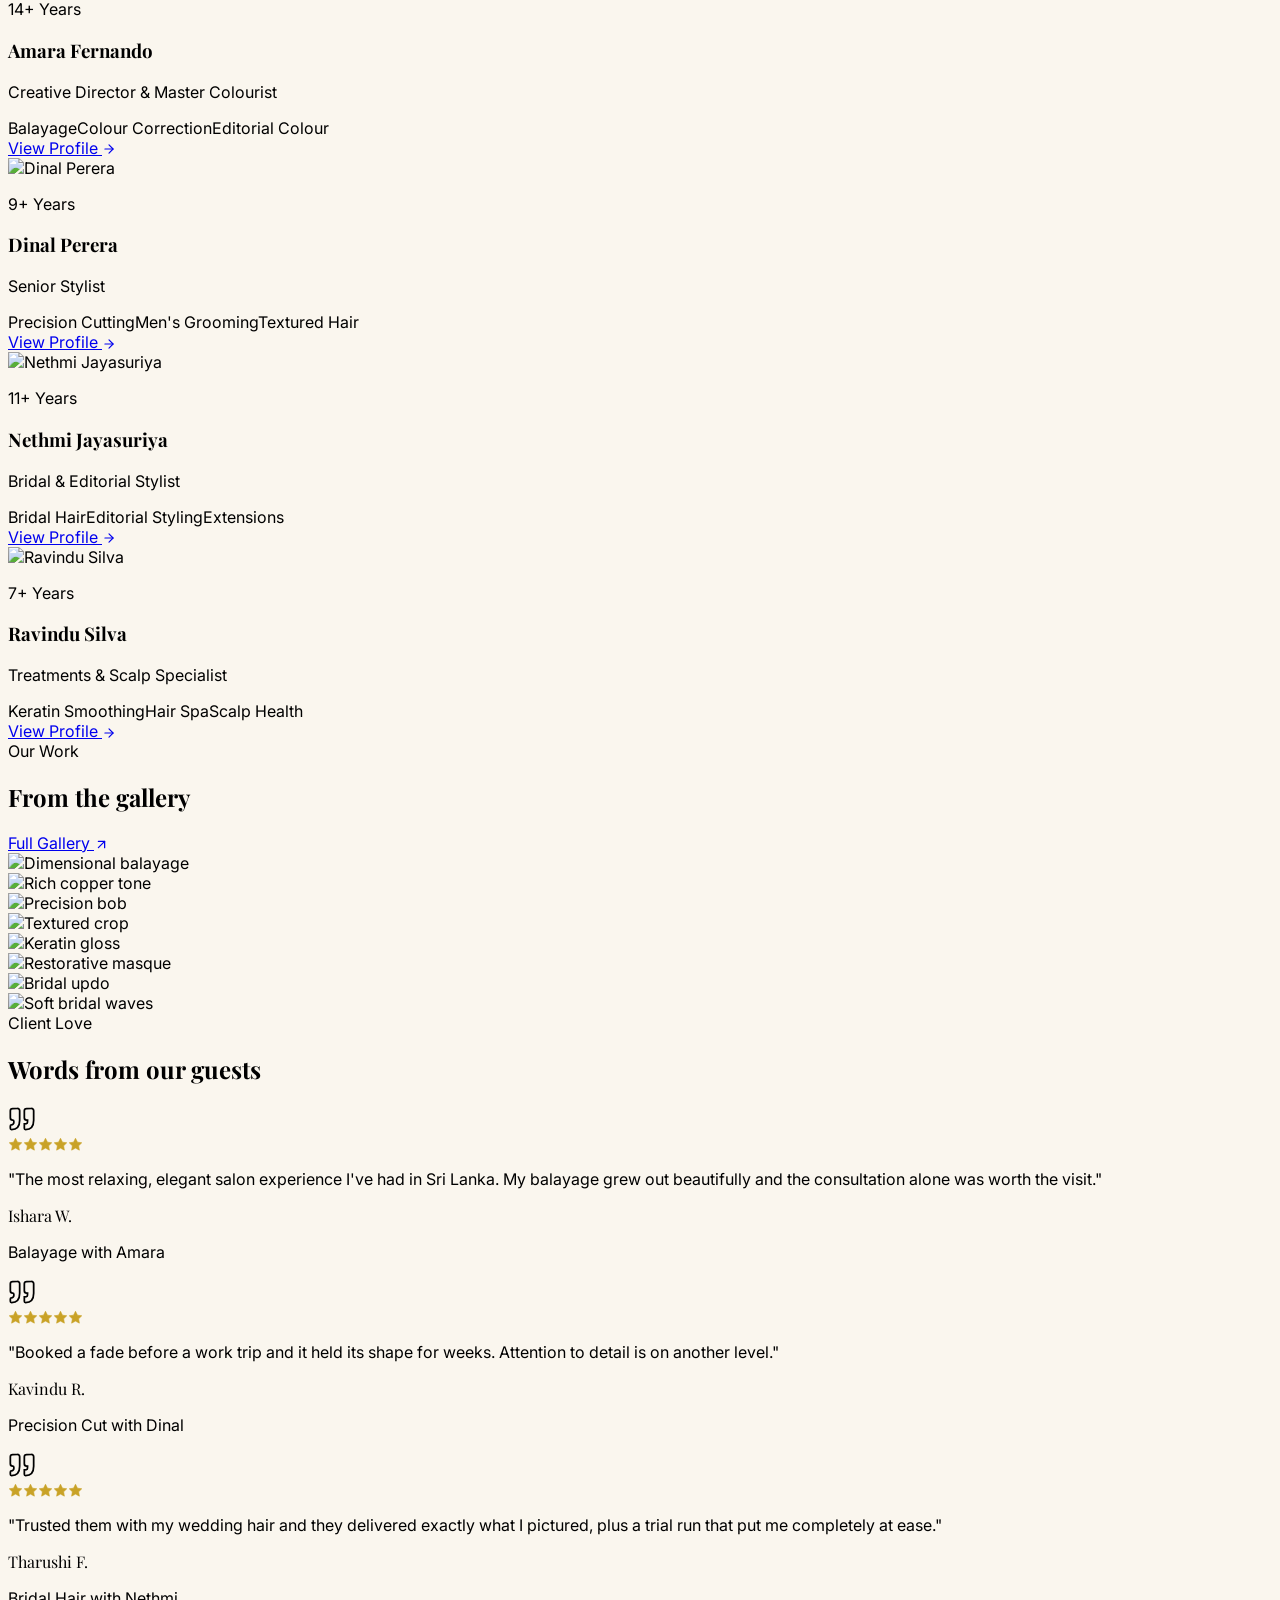
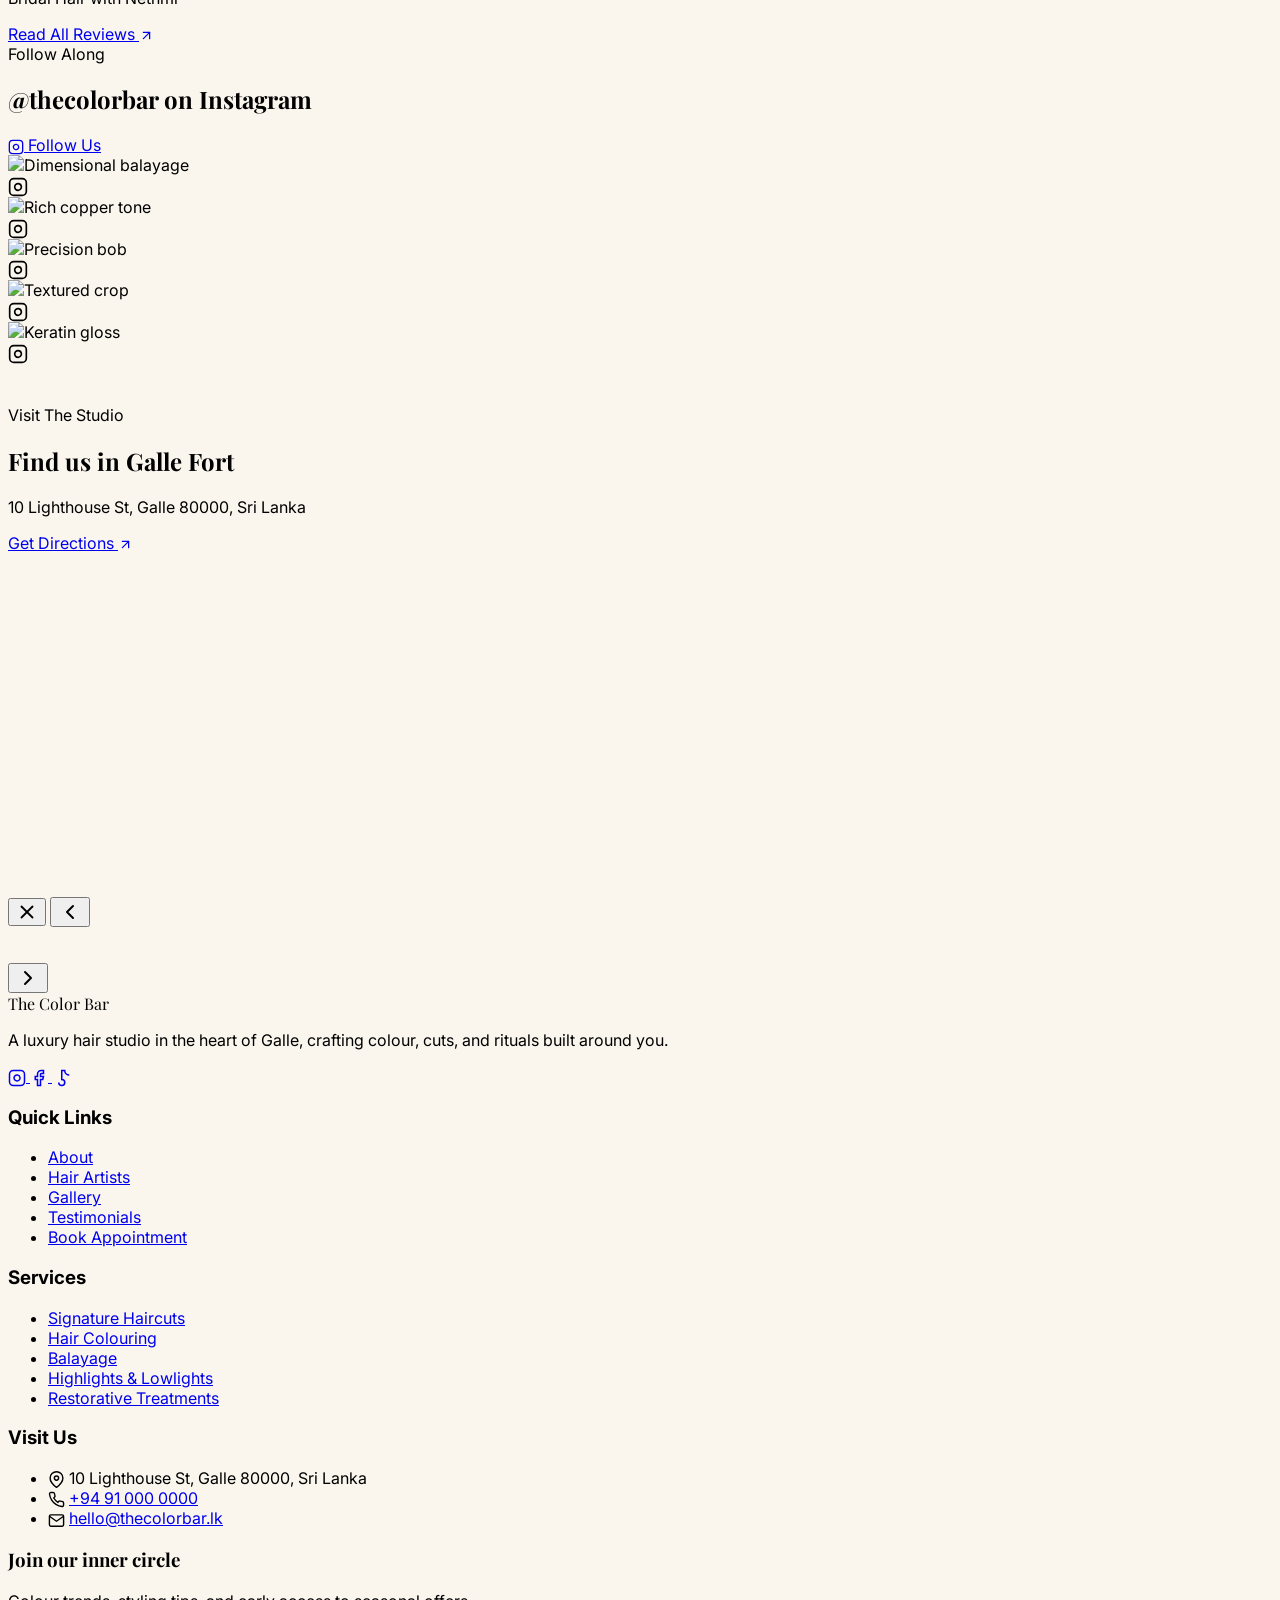
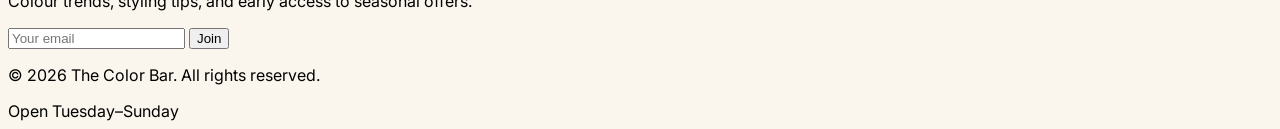
==== commit 4b13b922: "Add files via upload" ====
--- a/index.html
+++ b/index.html
@@ -1,653 +1,1399 @@
-<!DOCTYPE html>
-<html lang="en">
-<head>
-<meta charset="UTF-8">
-<meta name="viewport" content="width=device-width, initial-scale=1.0">
-
-<!-- ============================= SEO ============================= -->
-<title>The Color Bar | Luxury Hair &amp; Beauty Salon in Galle, Sri Lanka</title>
-<meta name="description" content="The Color Bar is Galle's premier luxury hair &amp; beauty salon — expert colour artistry, cutting, keratin treatments, bridal styling, makeup and more, delivered by an award-caliber team.">
-<meta name="keywords" content="hair salon Galle, luxury beauty salon Sri Lanka, hair colouring Galle, bridal makeup Galle, keratin treatment, The Color Bar">
-<meta name="author" content="The Color Bar">
-<meta name="robots" content="index, follow">
-<link rel="canonical" href="https://www.thecolorbar.lk/">
-
-<!-- Open Graph -->
-<meta property="og:type" content="business.business">
-<meta property="og:title" content="The Color Bar | Luxury Hair &amp; Beauty Salon in Galle">
-<meta property="og:description" content="Transform your look with confidence. A premium hair &amp; beauty studio in Galle, Sri Lanka.">
-<meta property="og:image" content="https://images.unsplash.com/photo-1633681926022-84c23e8cb2d6?auto=format&amp;fit=crop&amp;w=1200&amp;q=80">
-<meta property="og:url" content="https://www.thecolorbar.lk/">
-<meta property="og:site_name" content="The Color Bar">
-<meta property="og:locale" content="en_LK">
-
-<!-- Twitter -->
-<meta name="twitter:card" content="summary_large_image">
-<meta name="twitter:title" content="The Color Bar | Luxury Hair &amp; Beauty Salon in Galle">
-<meta name="twitter:description" content="A premium hair, beauty &amp; colour studio in Galle, Sri Lanka.">
-<meta name="twitter:image" content="https://images.unsplash.com/photo-1633681926022-84c23e8cb2d6?auto=format&amp;fit=crop&amp;w=1200&amp;q=80">
-
-<!-- Favicon -->
-<link rel="icon" href="data:image/svg+xml,%3Csvg xmlns='http://www.w3.org/2000/svg' viewBox='0 0 100 100'%3E%3Crect width='100' height='100' rx='20' fill='%230A0A0A'/%3E%3Ctext x='50' y='68' font-size='58' font-family='Georgia,serif' fill='%23C9A24B' text-anchor='middle'%3EC%3C/text%3E%3C/svg%3E">
-
-<!-- Structured Data -->
-<script type="application/ld+json">
-{
-  "@context": "https://schema.org",
-  "@type": "BeautySalon",
-  "name": "The Color Bar",
-  "image": "https://images.unsplash.com/photo-1633681926022-84c23e8cb2d6?auto=format&fit=crop&w=1200&q=80",
-  "@id": "https://www.thecolorbar.lk/",
-  "url": "https://www.thecolorbar.lk/",
-  "telephone": "+94741587300",
-  "priceRange": "$$",
-  "address": {
-    "@type": "PostalAddress",
-    "streetAddress": "10 Lighthouse St",
-    "addressLocality": "Galle",
-    "postalCode": "80000",
-    "addressCountry": "LK"
-  },
-  "openingHoursSpecification": [{
-    "@type": "OpeningHoursSpecification",
-    "dayOfWeek": ["Monday","Tuesday","Wednesday","Thursday","Friday","Saturday","Sunday"],
-    "opens": "09:00",
-    "closes": "19:00"
-  }],
-  "sameAs": ["https://maps.app.goo.gl/5aoXbxvXRQZXknqm9"]
-}
-</script>
-
-<!-- Fonts -->
-<link rel="preconnect" href="https://fonts.googleapis.com">
-<link rel="preconnect" href="https://fonts.gstatic.com" crossorigin>
-<link href="https://fonts.googleapis.com/css2?family=Playfair+Display:ital,wght@0,400;0,500;0,600;0,700;1,500&family=Poppins:wght@300;400;500;600;700&display=swap" rel="stylesheet">
-
-<!-- Tailwind -->
-<script src="https://cdn.tailwindcss.com"></script>
-<script>
-  tailwind.config = {
-    theme: {
-      extend: {
-        colors: {
-          ink: '#0A0A0A',
-          charcoal: '#131613',
-          panel: '#171B18',
-          emerald: { DEFAULT:'#0E5C3F', light:'#1FA36A', deep:'#082A1D' },
-          gold: '#C9A24B',
-          goldlight: '#E8CE8A',
-          cream: '#F3EFE6'
-        },
-        fontFamily: {
-          display: ['"Playfair Display"', 'serif'],
-          body: ['Poppins', 'sans-serif']
-        }
-      }
-    }
-  }
-</script>
-
-<!-- Lucide -->
-<script src="https://unpkg.com/lucide@latest/dist/umd/lucide.js"></script>
-
-<!-- Shared stylesheet -->
-<link rel="stylesheet" href="style.css">
-</head>
-
-<body class="bg-ink text-cream font-body antialiased">
-
-<!-- ============================= LOADER ============================= -->
-<div id="loader" aria-hidden="true">
-  <div class="text-center">
-    <div class="loader-mark">THE COLOR BAR</div>
-    <div class="loader-line"></div>
-  </div>
-</div>
-
-<a href="#main" class="sr-only focus:not-sr-only focus:fixed focus:top-2 focus:left-2 focus:z-[9999] focus:bg-gold focus:text-ink focus:px-4 focus:py-2 focus:rounded-full">Skip to main content</a>
-
-<!-- ============================= NAVBAR ============================= -->
-<header id="navbar" class="fixed top-0 left-0 w-full z-50 transition-all duration-500 bg-emerald-deep/95 backdrop-blur-md border-b border-gold/10">
-  <nav class="max-w-7xl mx-auto flex items-center justify-between px-5 sm:px-6 lg:px-10 py-3 sm:py-4" aria-label="Main navigation">
-    <a href="#hero" class="leading-none">
-      <span class="font-display text-lg sm:text-xl md:text-2xl tracking-[0.15em] text-white block">THE <span class="text-gold">COLOR</span> BAR</span>
-      <span class="block text-[9px] sm:text-[10px] tracking-[0.22em] sm:tracking-[0.35em] text-white/50 mt-1">GALLE &middot; SRI LANKA</span>
-    </a>
-
-    <ul class="hidden lg:flex items-center gap-9 text-xs tracking-[0.15em] text-white/85 uppercase">
-      <li><a href="#about" class="link-underline">About</a></li>
-      <li><a href="#services" class="link-underline">Services</a></li>
-      <li><a href="#team" class="link-underline">Team</a></li>
-      <li><a href="#gallery" class="link-underline">Gallery</a></li>
-      <li><a href="#reviews" class="link-underline">Reviews</a></li>
-      <li><a href="#contact" class="link-underline">Contact</a></li>
-    </ul>
-
-    <div class="hidden lg:flex items-center gap-4">
-      <a href="tel:+94741587300" class="text-sm text-white/90 flex items-center gap-2 link-underline">
-        <i data-lucide="phone" class="w-4 h-4 text-gold"></i> +94 74 158 7300
-      </a>
-      <a href="https://wa.me/94741587300" target="_blank" rel="noopener" class="btn-gold px-5 py-2.5 rounded-full text-xs tracking-wide font-medium uppercase">WhatsApp Us</a>
-    </div>
-
-    <button id="menuBtn" class="lg:hidden text-white p-2 -mr-2" aria-label="Open menu" aria-expanded="false" aria-controls="mobileMenu">
-      <i data-lucide="menu" class="w-7 h-7"></i>
-    </button>
-  </nav>
-</header>
-
-<!-- ============================= MOBILE MENU ============================= -->
-<div id="mobileMenu" class="fixed top-0 right-0 h-full w-[88%] max-w-sm bg-ink z-50 lg:hidden shadow-2xl border-l border-gold/10 flex flex-col transform translate-x-full transition-transform duration-500 ease-out" role="dialog" aria-modal="true" aria-label="Mobile menu">
-  <div class="flex items-center justify-between px-8 pt-8 pb-5 shrink-0">
-    <span class="font-display text-base tracking-[0.2em] text-white">THE <span class="text-gold">COLOR</span> BAR</span>
-    <button id="closeMenuBtn" aria-label="Close menu" class="text-white/80 hover:text-gold transition p-2 -mr-2">
-      <i data-lucide="x" class="w-7 h-7"></i>
-    </button>
-  </div>
-  <div class="gold-rule mx-8 mb-2 shrink-0"></div>
-
-  <nav class="flex-1 overflow-y-auto px-8 py-5" aria-label="Mobile navigation">
-    <ul class="flex flex-col font-display">
-      <li><a href="#about" class="mobile-link flex items-center gap-4 py-4 text-2xl text-white hover:text-gold transition border-b border-white/5"><span class="text-xs text-gold/70 font-body tracking-widest">01</span>About</a></li>
-      <li><a href="#services" class="mobile-link flex items-center gap-4 py-4 text-2xl text-white hover:text-gold transition border-b border-white/5"><span class="text-xs text-gold/70 font-body tracking-widest">02</span>Services</a></li>
-      <li><a href="#team" class="mobile-link flex items-center gap-4 py-4 text-2xl text-white hover:text-gold transition border-b border-white/5"><span class="text-xs text-gold/70 font-body tracking-widest">03</span>Team</a></li>
-      <li><a href="#gallery" class="mobile-link flex items-center gap-4 py-4 text-2xl text-white hover:text-gold transition border-b border-white/5"><span class="text-xs text-gold/70 font-body tracking-widest">04</span>Gallery</a></li>
-      <li><a href="#reviews" class="mobile-link flex items-center gap-4 py-4 text-2xl text-white hover:text-gold transition border-b border-white/5"><span class="text-xs text-gold/70 font-body tracking-widest">05</span>Reviews</a></li>
-      <li><a href="#contact" class="mobile-link flex items-center gap-4 py-4 text-2xl text-white hover:text-gold transition"><span class="text-xs text-gold/70 font-body tracking-widest">06</span>Contact</a></li>
-    </ul>
-  </nav>
-
-  <div class="px-8 pb-8 pt-5 flex flex-col gap-3 border-t border-white/5 shrink-0">
-    <a href="tel:+94741587300" class="btn-outline text-center py-3.5 rounded-full text-sm tracking-wide uppercase flex items-center justify-center gap-2"><i data-lucide="phone" class="w-4 h-4"></i> Call Now</a>
-    <a href="https://wa.me/94741587300" target="_blank" rel="noopener" class="btn-gold text-center py-3.5 rounded-full text-sm tracking-wide uppercase flex items-center justify-center gap-2"><i data-lucide="message-circle" class="w-4 h-4"></i> WhatsApp Us</a>
-  </div>
-</div>
-<div id="menuOverlay" class="fixed inset-0 z-40 lg:hidden hidden bg-black/70 backdrop-blur-sm"></div>
-
-<main id="main">
-
-<!-- ============================= 1. HERO ============================= -->
-<section id="hero" class="relative h-screen min-h-[640px] w-full flex items-end overflow-hidden">
-  <img src="https://images.unsplash.com/photo-1633681926022-84c23e8cb2d6?auto=format&fit=crop&w=2000&q=80"
-       alt="Elegant dark salon interior with warm gold lighting at The Color Bar"
-       class="absolute inset-0 w-full h-full object-cover" loading="eager">
-  <div class="absolute inset-0 hero-gradient"></div>
-  <div class="absolute inset-0 bg-emerald-deep/20 mix-blend-multiply"></div>
-
-  <div class="relative z-10 max-w-7xl mx-auto px-6 lg:px-10 pb-24 md:pb-28 w-full">
-    <p class="hero-fade text-gold tracking-[0.4em] text-xs md:text-sm uppercase mb-5">Galle's Premier Hair &amp; Beauty Studio</p>
-    <h1 class="hero-fade font-display text-white text-4xl sm:text-5xl md:text-6xl lg:text-7xl leading-[1.08] max-w-3xl">
-      Transform Your Look <br class="hidden md:block"> with Confidence
-    </h1>
-    <p class="hero-fade text-white/80 text-base md:text-lg mt-6 max-w-xl">
-      Professional Hair, Beauty &amp; Colour Specialists in Galle.
-    </p>
-    <div class="hero-fade flex flex-wrap gap-4 mt-9">
-      <a href="https://wa.me/94741587300" target="_blank" rel="noopener" class="btn-gold px-8 py-4 rounded-full text-sm font-medium tracking-wide uppercase">Book via WhatsApp</a>
-      <a href="tel:+94741587300" class="btn-outline px-8 py-4 rounded-full text-sm font-medium tracking-wide flex items-center gap-2 uppercase">
-        <i data-lucide="phone" class="w-4 h-4"></i> Call Now
-      </a>
-    </div>
-  </div>
-
-  <a href="#about" aria-label="Scroll to About section" class="hidden md:flex absolute bottom-8 right-10 z-10 items-center gap-2 text-white/60 text-xs tracking-widest uppercase animate-bounce">
-    Scroll <i data-lucide="chevron-down" class="w-4 h-4"></i>
-  </a>
-</section>
-
-<!-- ============================= 2. ABOUT ============================= -->
-<section id="about" class="bg-ink py-16 sm:py-24 md:py-32">
-  <div class="max-w-7xl mx-auto px-6 lg:px-10 grid lg:grid-cols-2 gap-16 items-center">
-
-    <div class="reveal relative">
-      <div class="rounded-3xl overflow-hidden shadow-2xl border border-gold/10">
-        <img src="https://images.unsplash.com/photo-1487412947147-5cebf100ffc2?auto=format&fit=crop&w=1200&q=80"
-             alt="Professional stylist attending to a client at The Color Bar salon" loading="lazy"
-             class="w-full h-[420px] md:h-[520px] object-cover">
-      </div>
-      <div class="absolute -bottom-8 -left-6 md:-left-10 bg-emerald text-white rounded-2xl px-7 py-6 shadow-xl hidden sm:block border border-gold/20">
-        <p class="font-display text-3xl text-goldlight">10+</p>
-        <p class="text-xs tracking-wide text-white/85 mt-1">Years of Styling<br>Excellence</p>
-      </div>
-    </div>
-
-    <div class="reveal">
-      <p class="text-gold tracking-[0.3em] text-xs uppercase mb-4">About Us</p>
-      <h2 class="font-display text-3xl md:text-4xl lg:text-5xl leading-tight mb-4 text-white">About The Color Bar</h2>
-      <div class="gold-rule mb-7"></div>
-      <p class="text-white/65 leading-relaxed mb-5">
-        Tucked along Lighthouse Street in the heart of Galle, The Color Bar was created for those who see beauty as a form of self-expression, not just an errand. We bring together modern technique, premium products, and genuinely personal care to help every client leave feeling like the best version of themselves.
-      </p>
-      <p class="text-white/65 leading-relaxed mb-8">
-        Our team of experienced stylists stays current with the latest colour, cutting, and treatment trends from around the world, while our studio is designed as a calm, moody retreat from the everyday. Whether you're here for a subtle refresh or a complete transformation, you're in trusted hands.
-      </p>
-
-      <div class="grid grid-cols-2 gap-5">
-        <div class="flex items-start gap-3">
-          <i data-lucide="scissors" class="w-5 h-5 text-gold mt-1"></i>
-          <span class="text-sm text-white/80">Professional Stylists</span>
-        </div>
-        <div class="flex items-start gap-3">
-          <i data-lucide="sparkles" class="w-5 h-5 text-gold mt-1"></i>
-          <span class="text-sm text-white/80">Premium Products</span>
-        </div>
-        <div class="flex items-start gap-3">
-          <i data-lucide="sofa" class="w-5 h-5 text-gold mt-1"></i>
-          <span class="text-sm text-white/80">Comfortable Environment</span>
-        </div>
-        <div class="flex items-start gap-3">
-          <i data-lucide="trending-up" class="w-5 h-5 text-gold mt-1"></i>
-          <span class="text-sm text-white/80">Latest Beauty Trends</span>
-        </div>
-      </div>
-    </div>
-  </div>
-</section>
-
-<!-- ============================= 3. SERVICES ============================= -->
-<section id="services" class="bg-charcoal py-16 sm:py-24 md:py-32">
-  <div class="max-w-7xl mx-auto px-6 lg:px-10">
-    <div class="reveal text-center max-w-2xl mx-auto mb-16">
-      <p class="text-gold tracking-[0.3em] text-xs uppercase mb-4">What We Offer</p>
-      <h2 class="font-display text-3xl md:text-4xl lg:text-5xl mb-4 text-white">Our Services</h2>
-      <div class="gold-rule mx-auto mb-6"></div>
-      <p class="text-white/60">From everyday essentials to bridal transformations, every service is delivered with precision and care.</p>
-    </div>
-
-    <div id="servicesGrid" class="grid sm:grid-cols-2 lg:grid-cols-4 gap-6"></div>
-  </div>
-</section>
-
-<!-- ============================= 4. WHY CHOOSE US ============================= -->
-<section id="why" class="emerald-gradient py-16 sm:py-24 md:py-32 relative overflow-hidden">
-  <div class="absolute inset-0 texture-dots opacity-40"></div>
-  <div class="max-w-7xl mx-auto px-6 lg:px-10 relative">
-    <div class="reveal text-center max-w-2xl mx-auto mb-16">
-      <p class="text-gold tracking-[0.3em] text-xs uppercase mb-4">The Difference</p>
-      <h2 class="font-display text-white text-3xl md:text-4xl lg:text-5xl mb-4">Why Choose Us</h2>
-      <div class="gold-rule mx-auto"></div>
-    </div>
-
-    <div id="whyGrid" class="grid sm:grid-cols-2 lg:grid-cols-3 gap-6"></div>
-  </div>
-</section>
-
-<!-- ============================= 5. MEET OUR EXPERTS ============================= -->
-<section id="team" class="bg-ink py-16 sm:py-24 md:py-32 relative">
-  <div class="max-w-7xl mx-auto px-6 lg:px-10">
-    <div class="reveal text-center max-w-2xl mx-auto mb-16">
-      <p class="text-gold tracking-[0.3em] text-xs uppercase mb-4">Our Artists</p>
-      <h2 class="font-display text-3xl md:text-4xl lg:text-5xl mb-4 text-white">Meet Our Experts</h2>
-      <div class="gold-rule mx-auto mb-6"></div>
-      <p class="text-white/60">An award-caliber team dedicated to precision, artistry, and genuinely personal care.</p>
-    </div>
-
-    <div id="teamGrid" class="grid sm:grid-cols-2 lg:grid-cols-4 gap-10"></div>
-  </div>
-</section>
-
-<!-- ============================= 6. GALLERY ============================= -->
-<section id="gallery" class="bg-charcoal py-16 sm:py-24 md:py-32">
-  <div class="max-w-7xl mx-auto px-6 lg:px-10">
-    <div class="reveal text-center max-w-2xl mx-auto mb-16">
-      <p class="text-gold tracking-[0.3em] text-xs uppercase mb-4">Our Work</p>
-      <h2 class="font-display text-3xl md:text-4xl lg:text-5xl mb-4 text-white">Gallery</h2>
-      <div class="gold-rule mx-auto"></div>
-    </div>
-
-    <div id="galleryGrid" class="grid grid-cols-2 md:grid-cols-3 gap-4 md:gap-5"></div>
-  </div>
-</section>
-
-<!-- ============================= LIGHTBOX ============================= -->
-<div id="lightbox" class="fixed inset-0 z-[100] hidden items-center justify-center p-6" role="dialog" aria-modal="true" aria-label="Image preview">
-  <button id="closeLightbox" aria-label="Close image preview" class="absolute top-6 right-6 text-white/80 hover:text-gold">
-    <i data-lucide="x" class="w-8 h-8"></i>
-  </button>
-  <button id="prevImg" aria-label="Previous image" class="absolute left-4 md:left-10 text-white/70 hover:text-gold">
-    <i data-lucide="chevron-left" class="w-9 h-9"></i>
-  </button>
-  <img id="lightboxImg" src="" alt="" class="max-h-[82vh] max-w-[88vw] rounded-xl shadow-2xl object-contain">
-  <button id="nextImg" aria-label="Next image" class="absolute right-4 md:right-10 text-white/70 hover:text-gold">
-    <i data-lucide="chevron-right" class="w-9 h-9"></i>
-  </button>
-</div>
-
-<!-- ============================= 7. TESTIMONIALS ============================= -->
-<section id="reviews" class="bg-ink py-16 sm:py-24 md:py-32">
-  <div class="max-w-7xl mx-auto px-6 lg:px-10">
-    <div class="reveal text-center max-w-2xl mx-auto mb-16">
-      <p class="text-gold tracking-[0.3em] text-xs uppercase mb-4">Testimonials</p>
-      <h2 class="font-display text-3xl md:text-4xl lg:text-5xl mb-4 text-white">Customer Reviews</h2>
-      <div class="gold-rule mx-auto"></div>
-    </div>
-
-    <div id="reviewsGrid" class="grid md:grid-cols-3 gap-7"></div>
-  </div>
-</section>
-
-<!-- ============================= 8. MAP ============================= -->
-<section id="map" class="bg-charcoal py-16 sm:py-24 md:py-28">
-  <div class="max-w-7xl mx-auto px-6 lg:px-10">
-    <div class="reveal text-center max-w-2xl mx-auto mb-12">
-      <p class="text-gold tracking-[0.3em] text-xs uppercase mb-4">Find Us</p>
-      <h2 class="font-display text-3xl md:text-4xl lg:text-5xl mb-4 text-white">Visit Our Studio</h2>
-      <div class="gold-rule mx-auto"></div>
-    </div>
-
-    <div class="reveal rounded-3xl overflow-hidden shadow-xl border border-gold/10 grayscale-[15%]">
-      <iframe
-        title="The Color Bar location on Google Maps"
-        src="https://www.google.com/maps?q=10+Lighthouse+St,+Galle+80000,+Sri+Lanka&output=embed"
-        width="100%" height="420" style="border:0;" loading="lazy" referrerpolicy="no-referrer-when-downgrade">
-      </iframe>
-    </div>
-    <p class="text-center text-white/60 mt-6">10 Lighthouse St, Galle 80000, Sri Lanka</p>
-    <div class="flex justify-center mt-6">
-      <a href="https://maps.app.goo.gl/5aoXbxvXRQZXknqm9" target="_blank" rel="noopener" class="btn-emerald px-7 py-3 rounded-full text-sm inline-flex items-center gap-2">
-        <i data-lucide="map-pin" class="w-4 h-4 text-goldlight"></i> Get Directions
-      </a>
-    </div>
-  </div>
-</section>
-
-<!-- ============================= 9. CONTACT ============================= -->
-<section id="contact" class="emerald-gradient py-16 sm:py-24 md:py-32 relative overflow-hidden">
-  <div class="absolute inset-0 texture-dots opacity-30"></div>
-  <div class="max-w-3xl mx-auto px-6 lg:px-10 text-center relative">
-
-    <div class="reveal text-white">
-      <p class="text-gold tracking-[0.3em] text-xs uppercase mb-4">Get In Touch</p>
-      <h2 class="font-display text-3xl md:text-4xl mb-4">Contact Us</h2>
-      <div class="gold-rule mx-auto mb-10"></div>
-
-      <ul class="space-y-6 mb-10 inline-block text-left">
-        <li class="flex items-start gap-4">
-          <span class="bg-white/10 p-3 rounded-full"><i data-lucide="map-pin" class="w-5 h-5 text-gold"></i></span>
-          <span class="text-white/85 leading-relaxed">10 Lighthouse St,<br>Galle 80000, Sri Lanka</span>
-        </li>
-        <li class="flex items-start gap-4">
-          <span class="bg-white/10 p-3 rounded-full"><i data-lucide="phone" class="w-5 h-5 text-gold"></i></span>
-          <a href="tel:+94741587300" class="text-white/85 link-underline">+94 74 158 7300</a>
-        </li>
-        <li class="flex items-start gap-4">
-          <span class="bg-white/10 p-3 rounded-full"><i data-lucide="clock" class="w-5 h-5 text-gold"></i></span>
-          <span class="text-white/85 leading-relaxed">Monday – Sunday<br>9:00 AM – 7:00 PM</span>
-        </li>
-      </ul>
-
-      <div class="flex flex-wrap justify-center gap-3">
-        <a href="tel:+94741587300" class="btn-outline px-5 py-3 rounded-full text-sm inline-flex items-center gap-2">
-          <i data-lucide="phone-call" class="w-4 h-4"></i> Call Now
-        </a>
-        <a href="https://wa.me/94741587300" target="_blank" rel="noopener" class="btn-gold px-5 py-3 rounded-full text-sm inline-flex items-center gap-2">
-          <i data-lucide="message-circle" class="w-4 h-4"></i> WhatsApp Us
-        </a>
-        <a href="https://maps.app.goo.gl/5aoXbxvXRQZXknqm9" target="_blank" rel="noopener" class="btn-outline px-5 py-3 rounded-full text-sm inline-flex items-center gap-2">
-          <i data-lucide="navigation" class="w-4 h-4"></i> Directions
-        </a>
-      </div>
-    </div>
-  </div>
-</section>
-
-</main>
-
-<!-- ============================= FOOTER ============================= -->
-<footer class="bg-black text-white/60 pt-20 pb-8 border-t border-gold/10">
-  <div class="max-w-7xl mx-auto px-6 lg:px-10 grid md:grid-cols-4 gap-12 mb-14">
-
-    <div>
-      <p class="font-display text-2xl text-white mb-4">THE <span class="text-gold">COLOR</span> BAR</p>
-      <p class="text-sm leading-relaxed mb-6">A modern hair &amp; beauty studio in Galle, dedicated to helping every client look and feel their absolute best.</p>
-      <div class="flex gap-3">
-        <a href="#" aria-label="Facebook" class="w-10 h-10 rounded-full border border-white/15 flex items-center justify-center hover:bg-gold hover:text-ink hover:border-gold transition"><i data-lucide="facebook" class="w-4 h-4"></i></a>
-        <a href="#" aria-label="Instagram" class="w-10 h-10 rounded-full border border-white/15 flex items-center justify-center hover:bg-gold hover:text-ink hover:border-gold transition"><i data-lucide="instagram" class="w-4 h-4"></i></a>
-        <a href="https://wa.me/94741587300" target="_blank" rel="noopener" aria-label="WhatsApp" class="w-10 h-10 rounded-full border border-white/15 flex items-center justify-center hover:bg-gold hover:text-ink hover:border-gold transition"><i data-lucide="message-circle" class="w-4 h-4"></i></a>
-      </div>
-    </div>
-
-    <div>
-      <h4 class="text-white font-display text-lg mb-5">Quick Links</h4>
-      <ul class="space-y-3 text-sm">
-        <li><a href="#about" class="link-underline">About</a></li>
-        <li><a href="#services" class="link-underline">Services</a></li>
-        <li><a href="#team" class="link-underline">Team</a></li>
-        <li><a href="#gallery" class="link-underline">Gallery</a></li>
-        <li><a href="#contact" class="link-underline">Contact</a></li>
-      </ul>
-    </div>
-
-    <div>
-      <h4 class="text-white font-display text-lg mb-5">Services</h4>
-      <ul class="space-y-3 text-sm">
-        <li>Hair Coloring</li>
-        <li>Keratin Treatment</li>
-        <li>Bridal Hair &amp; Makeup</li>
-        <li>Facials &amp; Manicures</li>
-      </ul>
-    </div>
-
-    <div>
-      <h4 class="text-white font-display text-lg mb-5">Contact</h4>
-      <ul class="space-y-3 text-sm">
-        <li class="flex gap-2"><i data-lucide="map-pin" class="w-4 h-4 text-gold shrink-0 mt-0.5"></i> 10 Lighthouse St, Galle 80000, Sri Lanka</li>
-        <li class="flex gap-2"><i data-lucide="phone" class="w-4 h-4 text-gold shrink-0 mt-0.5"></i> +94 74 158 7300</li>
-        <li class="flex gap-2"><i data-lucide="clock" class="w-4 h-4 text-gold shrink-0 mt-0.5"></i> Mon–Sun, 9AM–7PM</li>
-      </ul>
-    </div>
-  </div>
-
-  <div class="border-t border-white/10 pt-6 text-center text-xs text-white/40 px-6">
-    &copy; <span id="year"></span> The Color Bar. All rights reserved.
-  </div>
-</footer>
-
-<!-- ============================= BACK TO TOP ============================= -->
-<button id="backToTop" aria-label="Back to top" class="fixed bottom-7 right-7 z-40 bg-gold text-ink w-12 h-12 rounded-full flex items-center justify-center shadow-xl hover:bg-goldlight transition">
-  <i data-lucide="arrow-up" class="w-5 h-5"></i>
-</button>
-
-<script>
-/* ===================================================================
-   THE COLOR BAR — page data (services, why-us, team, gallery, reviews)
-=================================================================== */
-
-const services = [
-  {icon:'palette', name:'Hair Coloring', desc:'Balayage, highlights & full colour transformations.'},
-  {icon:'scissors', name:'Haircuts', desc:'Precision cuts tailored to your face & lifestyle.'},
-  {icon:'wind', name:'Hair Styling', desc:'Blowouts, updos & event-ready looks.'},
-  {icon:'droplets', name:'Hair Treatments', desc:'Deep nourishing repair for healthy, shiny hair.'},
-  {icon:'zap', name:'Hair Straightening', desc:'Smooth, frizz-free results that last.'},
-  {icon:'sparkle', name:'Keratin Treatment', desc:'Long-lasting smoothness & reduced frizz.'},
-  {icon:'shower-head', name:'Hair Wash & Blow Dry', desc:'Refreshing wash finished with a salon blow-dry.'},
-  {icon:'gem', name:'Bridal Hair', desc:'Elegant bridal styling for your big day.'},
-  {icon:'brush', name:'Makeup', desc:'Natural to glam makeup for every occasion.'},
-  {icon:'flower-2', name:'Facials', desc:'Rejuvenating facials for glowing, healthy skin.'},
-  {icon:'hand', name:'Manicure', desc:'Precision nail care & polish finishes.'},
-  {icon:'footprints', name:'Pedicure', desc:'Relaxing foot care & pampering.'},
-  {icon:'eye', name:'Eyebrow Threading', desc:'Defined, clean brow shaping.'},
-  {icon:'sun', name:'Waxing', desc:'Smooth, gentle hair removal treatments.'}
-];
-
-const whyUs = [
-  {icon:'award', title:'Experienced Stylists', desc:'A skilled team with years of hands-on expertise.'},
-  {icon:'gem', title:'Premium Products', desc:'We use only trusted, high-quality professional brands.'},
-  {icon:'heart-handshake', title:'Friendly Service', desc:'Warm, attentive care from the moment you arrive.'},
-  {icon:'wallet', title:'Affordable Prices', desc:'Premium results without the premium price tag.'},
-  {icon:'settings-2', title:'Modern Equipment', desc:'Up-to-date tools and technology for every service.'},
-  {icon:'sofa', title:'Relaxing Atmosphere', desc:'A calm, comfortable studio designed for unwinding.'}
-];
-
-const team = [
-  {
-    slug:'dilani', name:'Dilani Wickramasinghe', role:'Senior Colour Specialist',
-    desc:'Balayage, vivid colour & seamless correction work.',
-    img:'https://images.unsplash.com/photo-1573497019940-1c28c88b4f3e?auto=format&fit=crop&w=500&q=80'
-  },
-  {
-    slug:'roshan', name:'Roshan Fernando', role:'Creative Director & Master Cutter',
-    desc:'Precision cutting with an editorial, fashion-forward eye.',
-    img:'https://images.unsplash.com/photo-1568602471122-7832951cc4c5?auto=format&fit=crop&w=500&q=80'
-  },
-  {
-    slug:'ishara', name:'Ishara Gunawardena', role:'Bridal Stylist & MUA',
-    desc:'Bridal hair & makeup artistry for the most important day.',
-    img:'https://images.unsplash.com/photo-1580489944761-15a19d654956?auto=format&fit=crop&w=500&q=80'
-  },
-  {
-    slug:'kavindu', name:'Kavindu Silva', role:'Senior Stylist',
-    desc:'Modern menswear cuts & textured, low-maintenance styling.',
-    img:'https://images.unsplash.com/photo-1500648767791-00dcc994a43e?auto=format&fit=crop&w=500&q=80'
-  }
-];
-
-const galleryImages = [
-  {src:'https://images.unsplash.com/photo-1595475207225-428b62bda831?auto=format&fit=crop&w=900&q=80', alt:'Client receiving a professional hair colouring service'},
-  {src:'https://images.unsplash.com/photo-1519699047748-de8e457a634e?auto=format&fit=crop&w=900&q=80', alt:'Stylist creating an elegant hairstyle'},
-  {src:'https://images.unsplash.com/photo-1562322140-8baeececf3df?auto=format&fit=crop&w=900&q=80', alt:'Precision haircut in progress at the salon'},
-  {src:'https://images.unsplash.com/photo-1487412947147-5cebf100ffc2?auto=format&fit=crop&w=900&q=80', alt:'Modern and comfortable salon interior'},
-  {src:'https://images.unsplash.com/photo-1616394584738-fc6e612e71b9?auto=format&fit=crop&w=900&q=80', alt:'Relaxing facial beauty treatment'},
-  {src:'https://images.unsplash.com/photo-1604654894610-df63bc536371?auto=format&fit=crop&w=900&q=80', alt:'Manicure and nail care session'},
-  {src:'https://images.unsplash.com/photo-1522337360788-8b13dee7a37e?auto=format&fit=crop&w=900&q=80', alt:'Healthy, glossy hair after treatment'},
-  {src:'https://images.unsplash.com/photo-1519014816548-bf5fe059798b?auto=format&fit=crop&w=900&q=80', alt:'Bridal hairstyling session'},
-  {src:'https://images.unsplash.com/photo-1487412720507-e7ab37603c6f?auto=format&fit=crop&w=900&q=80', alt:'Happy customer smiling after her salon visit'}
-];
-
-const reviews = [
-  {name:'Amaya Perera', service:'Hair Coloring', text:'Absolutely loved my balayage! The colour is exactly what I wanted and the team made me feel so comfortable throughout.'},
-  {name:'Nadia Fernando', service:'Bridal Hair & Makeup', text:'They did my bridal hair and makeup and I have never felt more beautiful. Professional, patient, and so talented.'},
-  {name:'Sanduni Rajapaksa', service:'Keratin Treatment', text:'My hair has never been this smooth. The keratin treatment exceeded my expectations and the results lasted months.'},
-  {name:'Ishara De Silva', service:'Facial', text:'The most relaxing facial I have had in Galle. My skin felt refreshed for days afterward — highly recommend.'},
-  {name:'Chamodi Wickramasinghe', service:'Haircut & Styling', text:'Found my new go-to salon. The stylist really listened to what I wanted and the cut suits me perfectly.'},
-  {name:'Ruwanthi Jayasuriya', service:'Manicure & Pedicure', text:'Clean, friendly, and detail-oriented. My nails looked flawless and lasted for weeks. Will be back for sure.'}
-];
-
-function iconTag(name, cls){ return `<i data-lucide="${name}" class="${cls}"></i>`; }
-
-function renderServices(){
-  document.getElementById('servicesGrid').innerHTML = services.map(s => `
-    <div class="service-card reveal rounded-2xl p-7">
-      <div class="service-icon w-14 h-14 rounded-full bg-ink flex items-center justify-center mb-5 text-gold border border-gold/20">
-        ${iconTag(s.icon, 'w-6 h-6')}
-      </div>
-      <h3 class="font-display text-lg mb-2 text-white">${s.name}</h3>
-      <p class="text-sm text-white/55 leading-relaxed">${s.desc}</p>
-    </div>
-  `).join('');
-}
-
-function renderWhy(){
-  document.getElementById('whyGrid').innerHTML = whyUs.map(w => `
-    <div class="reveal bg-black/30 border border-white/10 rounded-2xl p-8 hover:border-gold/60 transition backdrop-blur-sm">
-      <div class="w-14 h-14 rounded-full bg-gold/15 flex items-center justify-center mb-5 text-gold">
-        ${iconTag(w.icon, 'w-6 h-6')}
-      </div>
-      <h3 class="font-display text-white text-lg mb-2">${w.title}</h3>
-      <p class="text-sm text-white/60 leading-relaxed">${w.desc}</p>
-    </div>
-  `).join('');
-}
-
-function renderTeam(){
-  document.getElementById('teamGrid').innerHTML = team.map(t => `
-    <a href="team-${t.slug}.html" class="team-card reveal text-center group" aria-label="View ${t.name}'s full profile">
-      <div class="team-portrait w-40 h-40 md:w-48 md:h-48 mx-auto mb-6">
-        <img src="${t.img}" alt="Portrait of ${t.name}, ${t.role} at The Color Bar" loading="lazy" class="w-full h-full object-cover">
-      </div>
-      <h3 class="font-display italic text-xl text-white mb-1">${t.name}</h3>
-      <p class="text-gold text-xs tracking-[0.2em] uppercase mb-3">${t.role}</p>
-      <p class="text-white/55 text-sm mb-4 px-2">${t.desc}</p>
-      <span class="inline-flex items-center gap-1.5 text-xs tracking-wide uppercase text-white/70 group-hover:text-gold transition">
-        View Profile ${iconTag('arrow-right', 'w-3.5 h-3.5')}
-      </span>
-    </a>
-  `).join('');
-}
-
-function renderGallery(){
-  document.getElementById('galleryGrid').innerHTML = galleryImages.map((g,i) => `
-    <div class="gallery-item reveal rounded-2xl ${i===0?'col-span-2 row-span-2':''}" data-index="${i}" tabindex="0" role="button" aria-label="View larger image: ${g.alt}">
-      <img src="${g.src}" alt="${g.alt}" loading="lazy" class="w-full h-full object-cover rounded-2xl ${i===0?'min-h-[280px] md:min-h-[420px]':'h-40 md:h-52'}">
-      <div class="gallery-overlay absolute inset-0 rounded-2xl flex items-end p-4">
-        <span class="text-white text-xs flex items-center gap-2"><i data-lucide="expand" class="w-4 h-4 text-gold"></i> View</span>
-      </div>
-    </div>
-  `).join('');
-}
-
-function renderReviews(){
-  document.getElementById('reviewsGrid').innerHTML = reviews.map(r => `
-    <div class="reveal bg-panel border border-white/5 rounded-2xl p-8">
-      <div class="stars mb-4" aria-label="5 out of 5 stars">★★★★★</div>
-      <p class="text-white/70 text-sm leading-relaxed mb-6">"${r.text}"</p>
-      <p class="font-display text-base text-white">${r.name}</p>
-      <p class="text-xs text-gold tracking-wide uppercase mt-1">${r.service}</p>
-    </div>
-  `).join('');
-}
-
-renderServices();
-renderWhy();
-renderTeam();
-renderGallery();
-renderReviews();
-
-/* ---------- Lightbox ---------- */
-const lightbox = document.getElementById('lightbox');
-const lightboxImg = document.getElementById('lightboxImg');
-let currentIndex = 0;
-
-function openLightbox(index){
-  currentIndex = index;
-  updateLightboxImage();
-  lightbox.classList.remove('hidden');
-  lightbox.classList.add('flex');
-  document.body.style.overflow = 'hidden';
-}
-function updateLightboxImage(){
-  const item = galleryImages[currentIndex];
-  lightboxImg.src = item.src.replace('w=900','w=1600');
-  lightboxImg.alt = item.alt;
-}
-function closeLightboxFn(){
-  lightbox.classList.add('hidden');
-  lightbox.classList.remove('flex');
-  document.body.style.overflow = '';
-}
-
-document.addEventListener('click', (e) => {
-  const item = e.target.closest('.gallery-item');
-  if (item) openLightbox(parseInt(item.dataset.index));
-});
-document.querySelectorAll('.gallery-item').forEach(el => {
-  el.addEventListener('keypress', (e) => {
-    if (e.key === 'Enter') openLightbox(parseInt(el.dataset.index));
-  });
-});
-
-document.getElementById('closeLightbox').addEventListener('click', closeLightboxFn);
-document.getElementById('nextImg').addEventListener('click', () => {
-  currentIndex = (currentIndex + 1) % galleryImages.length;
-  updateLightboxImage();
-});
-document.getElementById('prevImg').addEventListener('click', () => {
-  currentIndex = (currentIndex - 1 + galleryImages.length) % galleryImages.length;
-  updateLightboxImage();
-});
-lightbox.addEventListener('click', (e) => { if (e.target === lightbox) closeLightboxFn(); });
-document.addEventListener('keydown', (e) => {
-  if (lightbox.classList.contains('flex')) {
-    if (e.key === 'Escape') closeLightboxFn();
-    if (e.key === 'ArrowRight') document.getElementById('nextImg').click();
-    if (e.key === 'ArrowLeft') document.getElementById('prevImg').click();
-  }
-});
-
-/* re-run icon replace + reveal-observe for dynamically injected markup, then shared init */
-if (window.lucide) lucide.createIcons();
-</script>
-
-<script src="main.js"></script>
-</body>
-</html>
+<!doctype html>
+<html lang="en">
+<head>
+<meta charset="UTF-8" />
+<meta name="viewport" content="width=device-width, initial-scale=1.0" />
+<title>The Color Bar | Luxury Hair Salon in Galle, Sri Lanka</title>
+<meta name="description" content="The Color Bar is a luxury hair salon on Lighthouse Street, Galle — offering bespoke colour, cutting, treatments, and bridal styling from award-winning hair artists." />
+<meta name="theme-color" content="#0A4536" />
+
+<link rel="preconnect" href="https://fonts.googleapis.com">
+<link rel="preconnect" href="https://fonts.gstatic.com" crossorigin>
+<link href="https://fonts.googleapis.com/css2?family=Playfair+Display:ital,wght@0,400;0,500;0,600;0,700;1,500;1,600&family=Inter:wght@300;400;500;600;700&display=swap" rel="stylesheet">
+
+<script src="https://cdn.tailwindcss.com"></script>
+<script>
+  tailwind.config = {
+    theme: {
+      extend: {
+        colors: {
+          emerald: { DEFAULT: "#0F5E4A", deep: "#0A4536", light: "#146B54" },
+          gold: { DEFAULT: "#C9A227", light: "#E1C158", dark: "#A6841C" },
+          cream: "#FAF6EE",
+          charcoal: "#201F1D",
+        },
+        fontFamily: {
+          display: ["'Playfair Display'", "serif"],
+          body: ["'Inter'", "sans-serif"],
+        },
+        letterSpacing: { widest2: "0.28em" },
+        keyframes: {
+          "fade-up": { "0%": { opacity: "0", transform: "translateY(24px)" }, "100%": { opacity: "1", transform: "translateY(0)" } },
+          shimmer: { "0%": { backgroundPosition: "-200% 0" }, "100%": { backgroundPosition: "200% 0" } },
+          float: { "0%, 100%": { transform: "translateY(0px)" }, "50%": { transform: "translateY(-10px)" } },
+        },
+        animation: {
+          "fade-up": "fade-up 0.9s cubic-bezier(0.16,1,0.3,1) forwards",
+          shimmer: "shimmer 2.5s linear infinite",
+          float: "float 6s ease-in-out infinite",
+        },
+        maxWidth: { "8xl": "90rem" },
+      },
+    },
+  };
+</script>
+
+<style>
+  html { scroll-behavior: smooth; }
+  body { background-color: #FAF6EE; font-family: 'Inter', sans-serif; }
+  ::selection { background-color: #C9A227; color: #201F1D; }
+  .font-display { font-family: 'Playfair Display', serif; }
+
+  .scrollbar-none::-webkit-scrollbar { display: none; }
+  .scrollbar-none { -ms-overflow-style: none; scrollbar-width: none; }
+
+  a:focus-visible, button:focus-visible, input:focus-visible, select:focus-visible, textarea:focus-visible {
+    outline: 2px solid #C9A227; outline-offset: 3px;
+  }
+
+  [data-page] { display: none; }
+  [data-page].is-active { display: block; }
+
+  /* Scroll reveal */
+  [data-reveal] { opacity: 0; transform: translateY(28px); transition: opacity 0.8s cubic-bezier(0.16,1,0.3,1), transform 0.8s cubic-bezier(0.16,1,0.3,1); }
+  [data-reveal].revealed { opacity: 1; transform: translateY(0); }
+
+  /* Color bar swatch reveal */
+  .swatch { transform: scaleX(0); transform-origin: left; transition: transform 0.5s cubic-bezier(0.16,1,0.3,1); }
+  .swatch.revealed { transform: scaleX(1); }
+
+  .masonry-col { column-gap: 0.75rem; }
+  @media (min-width: 640px) { .masonry-col { column-gap: 1rem; } }
+
+  @media (prefers-reduced-motion: reduce) {
+    *, *::before, *::after {
+      animation-duration: 0.001ms !important;
+      animation-iteration-count: 1 !important;
+      transition-duration: 0.001ms !important;
+      scroll-behavior: auto !important;
+    }
+    [data-reveal] { opacity: 1 !important; transform: none !important; }
+    .swatch { transform: scaleX(1) !important; }
+  }
+
+  .icon { display: inline-block; vertical-align: middle; }
+</style>
+</head>
+<body class="text-charcoal antialiased">
+
+<!-- ============ NAVBAR ============ -->
+<header id="navbar" class="fixed inset-x-0 top-0 z-50 transition-all duration-500 ease-out bg-transparent">
+  <nav class="mx-auto flex max-w-8xl items-center justify-between px-5 py-4 sm:px-8 lg:px-12">
+    <a href="#/" class="flex flex-col leading-none">
+      <span class="font-display text-xl tracking-wide text-cream sm:text-2xl">The Color Bar</span>
+      <span class="mt-0.5 text-[9px] uppercase tracking-widest2 text-gold-light">Galle, Sri Lanka</span>
+    </a>
+
+    <ul class="hidden items-center gap-9 lg:flex" id="nav-links-desktop">
+      <li><a data-route="/about" href="#/about" class="nav-link group relative text-[13px] font-medium uppercase tracking-[0.14em] text-cream/90 transition-colors hover:text-gold-light">About<span class="nav-underline absolute -bottom-1.5 left-0 h-px w-full origin-left scale-x-0 bg-gold-light transition-transform duration-300 ease-out"></span></a></li>
+      <li><a data-route="/services" href="#/services" class="nav-link group relative text-[13px] font-medium uppercase tracking-[0.14em] text-cream/90 transition-colors hover:text-gold-light">Services<span class="nav-underline absolute -bottom-1.5 left-0 h-px w-full origin-left scale-x-0 bg-gold-light transition-transform duration-300 ease-out"></span></a></li>
+      <li><a data-route="/artists" href="#/artists" class="nav-link group relative text-[13px] font-medium uppercase tracking-[0.14em] text-cream/90 transition-colors hover:text-gold-light">Hair Artists<span class="nav-underline absolute -bottom-1.5 left-0 h-px w-full origin-left scale-x-0 bg-gold-light transition-transform duration-300 ease-out"></span></a></li>
+      <li><a data-route="/gallery" href="#/gallery" class="nav-link group relative text-[13px] font-medium uppercase tracking-[0.14em] text-cream/90 transition-colors hover:text-gold-light">Gallery<span class="nav-underline absolute -bottom-1.5 left-0 h-px w-full origin-left scale-x-0 bg-gold-light transition-transform duration-300 ease-out"></span></a></li>
+      <li><a data-route="/testimonials" href="#/testimonials" class="nav-link group relative text-[13px] font-medium uppercase tracking-[0.14em] text-cream/90 transition-colors hover:text-gold-light">Testimonials<span class="nav-underline absolute -bottom-1.5 left-0 h-px w-full origin-left scale-x-0 bg-gold-light transition-transform duration-300 ease-out"></span></a></li>
+      <li><a data-route="/contact" href="#/contact" class="nav-link group relative text-[13px] font-medium uppercase tracking-[0.14em] text-cream/90 transition-colors hover:text-gold-light">Contact<span class="nav-underline absolute -bottom-1.5 left-0 h-px w-full origin-left scale-x-0 bg-gold-light transition-transform duration-300 ease-out"></span></a></li>
+    </ul>
+
+    <div class="hidden lg:block">
+      <a href="#/book-appointment" class="btn-primary group relative inline-flex items-center gap-2 overflow-hidden rounded-full bg-emerald px-7 py-3 text-[13px] font-semibold uppercase tracking-[0.18em] text-cream transition-all duration-500 ease-out hover:bg-emerald-deep">
+        <span class="relative z-10 flex items-center gap-2">Book Appointment
+          <svg class="icon transition-transform duration-500 ease-out group-hover:translate-x-0.5 group-hover:-translate-y-0.5" width="15" height="15" viewBox="0 0 24 24" fill="none" stroke="currentColor" stroke-width="2" stroke-linecap="round" stroke-linejoin="round"><line x1="7" y1="17" x2="17" y2="7"></line><polyline points="7 7 17 7 17 17"></polyline></svg>
+        </span>
+        <span class="absolute inset-0 -z-0 origin-left scale-x-0 bg-gold transition-transform duration-500 ease-out group-hover:scale-x-100"></span>
+      </a>
+    </div>
+
+    <button id="mobile-menu-toggle" aria-label="Open menu" class="flex h-11 w-11 items-center justify-center rounded-full text-cream lg:hidden">
+      <svg id="icon-menu" class="icon" width="26" height="26" viewBox="0 0 24 24" fill="none" stroke="currentColor" stroke-width="2" stroke-linecap="round" stroke-linejoin="round"><line x1="3" y1="12" x2="21" y2="12"></line><line x1="3" y1="6" x2="21" y2="6"></line><line x1="3" y1="18" x2="21" y2="18"></line></svg>
+      <svg id="icon-x" class="icon hidden" width="26" height="26" viewBox="0 0 24 24" fill="none" stroke="currentColor" stroke-width="2" stroke-linecap="round" stroke-linejoin="round"><line x1="18" y1="6" x2="6" y2="18"></line><line x1="6" y1="6" x2="18" y2="18"></line></svg>
+    </button>
+  </nav>
+
+  <div id="mobile-menu" class="hidden overflow-hidden bg-emerald-deep lg:hidden">
+    <ul class="flex flex-col gap-1 px-5 pb-6 pt-2 sm:px-8">
+      <li><a data-route="/about" href="#/about" class="mobile-nav-link block border-b border-cream/10 py-4 text-lg font-display text-cream active:text-gold-light">About</a></li>
+      <li><a data-route="/services" href="#/services" class="mobile-nav-link block border-b border-cream/10 py-4 text-lg font-display text-cream active:text-gold-light">Services</a></li>
+      <li><a data-route="/artists" href="#/artists" class="mobile-nav-link block border-b border-cream/10 py-4 text-lg font-display text-cream active:text-gold-light">Hair Artists</a></li>
+      <li><a data-route="/gallery" href="#/gallery" class="mobile-nav-link block border-b border-cream/10 py-4 text-lg font-display text-cream active:text-gold-light">Gallery</a></li>
+      <li><a data-route="/testimonials" href="#/testimonials" class="mobile-nav-link block border-b border-cream/10 py-4 text-lg font-display text-cream active:text-gold-light">Testimonials</a></li>
+      <li><a data-route="/contact" href="#/contact" class="mobile-nav-link block border-b border-cream/10 py-4 text-lg font-display text-cream active:text-gold-light">Contact</a></li>
+      <li class="pt-5"><a href="#/book-appointment" class="mobile-nav-link group relative inline-flex w-full items-center justify-center gap-2 overflow-hidden rounded-full bg-emerald px-7 py-3.5 text-[13px] font-semibold uppercase tracking-[0.18em] text-cream"><span class="relative z-10">Book Appointment</span></a></li>
+    </ul>
+  </div>
+</header>
+
+<main id="app">
+
+<!-- ============ HOME PAGE ============ -->
+<section data-page="/" class="is-active">
+  <!-- Hero -->
+  <section class="relative flex min-h-[100svh] items-center overflow-hidden bg-emerald-deep pt-24 sm:pt-28">
+    <div class="absolute inset-0">
+      <img src="https://images.unsplash.com/photo-1560066984-138dadb4c035?w=1920&q=80&auto=format&fit=crop" alt="The Color Bar salon interior" class="h-full w-full object-cover opacity-40" />
+      <div class="absolute inset-0 bg-gradient-to-t from-emerald-deep via-emerald-deep/70 to-emerald-deep/40"></div>
+      <div class="absolute inset-0 bg-gradient-to-r from-emerald-deep/60 via-transparent to-transparent"></div>
+    </div>
+
+    <div aria-hidden class="absolute right-[8%] top-[22%] hidden h-24 w-24 rounded-full bg-gold/20 blur-xl animate-float sm:block"></div>
+    <div aria-hidden class="absolute bottom-[18%] right-[18%] hidden h-16 w-16 rounded-full bg-cream/10 blur-lg sm:block" style="animation-delay:1.5s"></div>
+
+    <div class="relative z-10 mx-auto w-full max-w-8xl px-5 pb-16 sm:px-8 lg:px-12">
+      <span data-reveal class="mb-6 block text-[11px] font-semibold uppercase tracking-widest2 text-gold-light">Galle's Luxury Hair Studio</span>
+      <h1 data-reveal class="max-w-3xl font-display text-[2.6rem] leading-[1.05] text-cream sm:text-6xl md:text-7xl">Luxury Hair Experiences, <span class="italic text-gold-light">Crafted for You</span></h1>
+      <p data-reveal class="mt-6 max-w-md text-[15px] leading-relaxed text-cream/70 sm:text-lg">The Color Bar is a private studio on Lighthouse Street, Galle — where colour, cutting, and ritual come together for hair that feels entirely your own.</p>
+      <div data-reveal class="mt-9 flex flex-col gap-4 sm:flex-row sm:items-center">
+        <a href="#/book-appointment" class="group relative inline-flex items-center gap-2 overflow-hidden rounded-full bg-emerald px-7 py-3.5 text-[13px] font-semibold uppercase tracking-[0.18em] text-cream transition-all duration-500 ease-out hover:bg-emerald-deep">
+          <span class="relative z-10 flex items-center gap-2">Book Appointment
+            <svg class="icon transition-transform duration-500 ease-out group-hover:translate-x-0.5 group-hover:-translate-y-0.5" width="15" height="15" viewBox="0 0 24 24" fill="none" stroke="currentColor" stroke-width="2" stroke-linecap="round" stroke-linejoin="round"><line x1="7" y1="17" x2="17" y2="7"></line><polyline points="7 7 17 7 17 17"></polyline></svg>
+          </span>
+          <span class="absolute inset-0 -z-0 origin-left scale-x-0 bg-gold transition-transform duration-500 ease-out group-hover:scale-x-100"></span>
+        </a>
+        <a href="#/artists" class="group relative inline-flex items-center gap-2 !px-2 text-[13px] font-semibold uppercase tracking-[0.18em] text-cream transition-all duration-500 ease-out hover:text-gold">
+          <span class="relative z-10 flex items-center gap-2">Meet Our Artists
+            <svg class="icon transition-transform duration-500 ease-out group-hover:translate-x-0.5 group-hover:-translate-y-0.5" width="15" height="15" viewBox="0 0 24 24" fill="none" stroke="currentColor" stroke-width="2" stroke-linecap="round" stroke-linejoin="round"><line x1="7" y1="17" x2="17" y2="7"></line><polyline points="7 7 17 7 17 17"></polyline></svg>
+          </span>
+        </a>
+      </div>
+      <div data-reveal class="mt-14 max-w-md sm:mt-20">
+        <div class="colorbar-slot"></div>
+        <p class="mt-3 text-[11px] uppercase tracking-widest2 text-cream/40">Every shade, hand-mixed at the bar</p>
+      </div>
+    </div>
+  </section>
+
+  <!-- Intro strip -->
+  <section class="bg-cream py-20 sm:py-28">
+    <div class="mx-auto max-w-8xl px-5 sm:px-8 lg:px-12">
+      <div class="grid grid-cols-1 gap-12 lg:grid-cols-2 lg:gap-20">
+        <div data-reveal class="max-w-2xl">
+          <span class="mb-4 block text-[11px] font-semibold uppercase tracking-widest2 text-gold-dark">Welcome to The Color Bar</span>
+          <h2 class="font-display text-4xl leading-[1.1] text-charcoal sm:text-5xl md:text-6xl">A private studio, built entirely around your hair</h2>
+          <p class="mt-5 text-[15px] leading-relaxed text-charcoal/60 sm:text-base">Tucked into Galle Fort's Lighthouse Street, The Color Bar brings together master colourists and precision stylists in one calm, considered space — where every formula is mixed for you, and nothing feels rushed.</p>
+        </div>
+        <div data-reveal class="relative aspect-[4/3] overflow-hidden rounded-2xl lg:aspect-auto">
+          <img src="https://images.unsplash.com/photo-1522336572468-97b06e8ef143?w=1000&q=80&auto=format&fit=crop" alt="Inside The Color Bar salon" class="h-full w-full object-cover" />
+        </div>
+      </div>
+      <div data-reveal class="mt-14 colorbar-slot"></div>
+    </div>
+  </section>
+
+  <!-- Featured services -->
+  <section class="bg-white py-20 sm:py-28">
+    <div class="mx-auto max-w-8xl px-5 sm:px-8 lg:px-12">
+      <div class="flex flex-col items-start justify-between gap-6 sm:flex-row sm:items-end">
+        <div data-reveal class="max-w-2xl">
+          <span class="mb-4 block text-[11px] font-semibold uppercase tracking-widest2 text-gold-dark">What We Do</span>
+          <h2 class="font-display text-4xl leading-[1.1] text-charcoal sm:text-5xl md:text-6xl">Signature services</h2>
+          <p class="mt-5 text-[15px] leading-relaxed text-charcoal/60 sm:text-base">From everyday cuts to editorial colour work, every service starts with a real consultation.</p>
+        </div>
+        <a href="#/services" class="btn-outline group relative inline-flex items-center gap-2 overflow-hidden rounded-full border border-charcoal/25 px-7 py-3.5 text-[13px] font-semibold uppercase tracking-[0.18em] text-charcoal transition-all duration-500 ease-out hover:border-emerald hover:text-emerald">
+          <span class="relative z-10 flex items-center gap-2">View All Services
+            <svg class="icon" width="15" height="15" viewBox="0 0 24 24" fill="none" stroke="currentColor" stroke-width="2" stroke-linecap="round" stroke-linejoin="round"><line x1="7" y1="17" x2="17" y2="7"></line><polyline points="7 7 17 7 17 17"></polyline></svg>
+          </span>
+        </a>
+      </div>
+      <div id="home-services-grid" class="mt-12 grid grid-cols-1 gap-6 sm:grid-cols-2 sm:gap-7 lg:grid-cols-3"></div>
+    </div>
+  </section>
+
+  <!-- Featured artists -->
+  <section class="bg-cream py-20 sm:py-28">
+    <div class="mx-auto max-w-8xl px-5 sm:px-8 lg:px-12">
+      <div class="flex flex-col items-start justify-between gap-6 sm:flex-row sm:items-end">
+        <div data-reveal class="max-w-2xl">
+          <span class="mb-4 block text-[11px] font-semibold uppercase tracking-widest2 text-gold-dark">Meet The Team</span>
+          <h2 class="font-display text-4xl leading-[1.1] text-charcoal sm:text-5xl md:text-6xl">Our hair artists</h2>
+          <p class="mt-5 text-[15px] leading-relaxed text-charcoal/60 sm:text-base">Every artist at The Color Bar brings a distinct specialty — matched to you at booking.</p>
+        </div>
+        <a href="#/artists" class="btn-outline group relative inline-flex items-center gap-2 overflow-hidden rounded-full border border-charcoal/25 px-7 py-3.5 text-[13px] font-semibold uppercase tracking-[0.18em] text-charcoal transition-all duration-500 ease-out hover:border-emerald hover:text-emerald">
+          <span class="relative z-10 flex items-center gap-2">Meet Everyone
+            <svg class="icon" width="15" height="15" viewBox="0 0 24 24" fill="none" stroke="currentColor" stroke-width="2" stroke-linecap="round" stroke-linejoin="round"><line x1="7" y1="17" x2="17" y2="7"></line><polyline points="7 7 17 7 17 17"></polyline></svg>
+          </span>
+        </a>
+      </div>
+      <div id="home-artists-grid" class="mt-12 grid grid-cols-2 gap-5 sm:gap-7 lg:grid-cols-4"></div>
+    </div>
+  </section>
+
+  <!-- Gallery preview -->
+  <section class="bg-white py-20 sm:py-28">
+    <div class="mx-auto max-w-8xl px-5 sm:px-8 lg:px-12">
+      <div class="flex flex-col items-start justify-between gap-6 sm:flex-row sm:items-end">
+        <div data-reveal><span class="mb-4 block text-[11px] font-semibold uppercase tracking-widest2 text-gold-dark">Our Work</span><h2 class="font-display text-4xl leading-[1.1] text-charcoal sm:text-5xl md:text-6xl">From the gallery</h2></div>
+        <a href="#/gallery" class="btn-outline group relative inline-flex items-center gap-2 overflow-hidden rounded-full border border-charcoal/25 px-7 py-3.5 text-[13px] font-semibold uppercase tracking-[0.18em] text-charcoal transition-all duration-500 ease-out hover:border-emerald hover:text-emerald">
+          <span class="relative z-10 flex items-center gap-2">Full Gallery
+            <svg class="icon" width="15" height="15" viewBox="0 0 24 24" fill="none" stroke="currentColor" stroke-width="2" stroke-linecap="round" stroke-linejoin="round"><line x1="7" y1="17" x2="17" y2="7"></line><polyline points="7 7 17 7 17 17"></polyline></svg>
+          </span>
+        </a>
+      </div>
+      <div id="home-gallery-grid" class="mt-12 grid grid-cols-2 gap-3 sm:gap-4 lg:grid-cols-4"></div>
+    </div>
+  </section>
+
+  <!-- Testimonials -->
+  <section class="bg-emerald-deep py-20 sm:py-28">
+    <div class="mx-auto max-w-8xl px-5 sm:px-8 lg:px-12">
+      <div data-reveal class="mx-auto max-w-2xl text-center">
+        <span class="mb-4 block text-[11px] font-semibold uppercase tracking-widest2 text-gold-light">Client Love</span>
+        <h2 class="font-display text-4xl leading-[1.1] text-cream sm:text-5xl md:text-6xl">Words from our guests</h2>
+      </div>
+      <div id="home-testimonials-grid" class="mt-12 grid grid-cols-1 gap-6 sm:grid-cols-2 lg:grid-cols-3"></div>
+      <div data-reveal class="mt-10 text-center">
+        <a href="#/testimonials" class="group relative inline-flex items-center gap-2 text-[13px] font-semibold uppercase tracking-[0.18em] text-cream transition-all duration-500 ease-out hover:text-gold">
+          <span class="relative z-10 flex items-center gap-2">Read All Reviews
+            <svg class="icon" width="15" height="15" viewBox="0 0 24 24" fill="none" stroke="currentColor" stroke-width="2" stroke-linecap="round" stroke-linejoin="round"><line x1="7" y1="17" x2="17" y2="7"></line><polyline points="7 7 17 7 17 17"></polyline></svg>
+          </span>
+        </a>
+      </div>
+    </div>
+  </section>
+
+  <!-- Instagram -->
+  <section class="bg-cream py-20 sm:py-28">
+    <div class="mx-auto max-w-8xl px-5 sm:px-8 lg:px-12">
+      <div class="flex flex-col items-start justify-between gap-6 sm:flex-row sm:items-end">
+        <div data-reveal><span class="mb-4 block text-[11px] font-semibold uppercase tracking-widest2 text-gold-dark">Follow Along</span><h2 class="font-display text-4xl leading-[1.1] text-charcoal sm:text-5xl md:text-6xl">@thecolorbar on Instagram</h2></div>
+        <a href="https://instagram.com/" class="flex items-center gap-2 text-sm font-semibold uppercase tracking-wider text-emerald hover:text-gold-dark">
+          <svg class="icon" width="16" height="16" viewBox="0 0 24 24" fill="none" stroke="currentColor" stroke-width="2"><rect x="2" y="2" width="20" height="20" rx="5" ry="5"></rect><path d="M16 11.37A4 4 0 1 1 12.63 8 4 4 0 0 1 16 11.37z"></path><line x1="17.5" y1="6.5" x2="17.51" y2="6.5"></line></svg>
+          Follow Us
+        </a>
+      </div>
+      <div id="home-instagram-grid" class="mt-10 grid grid-cols-2 gap-3 sm:grid-cols-3 sm:gap-4 lg:grid-cols-6"></div>
+    </div>
+  </section>
+
+  <!-- Map + CTA -->
+  <section class="bg-cream py-20 sm:py-28">
+    <div class="mx-auto max-w-8xl px-5 sm:px-8 lg:px-12">
+      <div class="grid grid-cols-1 gap-10 lg:grid-cols-2 lg:gap-14">
+        <div data-reveal>
+          <span class="mb-4 block text-[11px] font-semibold uppercase tracking-widest2 text-gold-dark">Visit The Studio</span>
+          <h2 class="font-display text-4xl leading-[1.1] text-charcoal sm:text-5xl">Find us in Galle Fort</h2>
+          <p class="mt-5 max-w-md text-[15px] leading-relaxed text-charcoal/60">10 Lighthouse St, Galle 80000, Sri Lanka</p>
+          <div class="mt-8">
+            <a href="#/contact" class="group relative inline-flex items-center gap-2 overflow-hidden rounded-full bg-emerald px-7 py-3.5 text-[13px] font-semibold uppercase tracking-[0.18em] text-cream transition-all duration-500 ease-out hover:bg-emerald-deep">
+              <span class="relative z-10 flex items-center gap-2">Get Directions
+                <svg class="icon transition-transform duration-500 ease-out group-hover:translate-x-0.5 group-hover:-translate-y-0.5" width="15" height="15" viewBox="0 0 24 24" fill="none" stroke="currentColor" stroke-width="2" stroke-linecap="round" stroke-linejoin="round"><line x1="7" y1="17" x2="17" y2="7"></line><polyline points="7 7 17 7 17 17"></polyline></svg>
+              </span>
+              <span class="absolute inset-0 -z-0 origin-left scale-x-0 bg-gold transition-transform duration-500 ease-out group-hover:scale-x-100"></span>
+            </a>
+          </div>
+        </div>
+        <div data-reveal class="h-72 sm:h-80 lg:h-full">
+          <div class="google-map-slot h-full"></div>
+        </div>
+      </div>
+    </div>
+  </section>
+</section>
+
+<!-- ============ ABOUT PAGE ============ -->
+<section data-page="/about">
+  <section class="bg-emerald-deep pb-20 pt-32 sm:pb-28 sm:pt-40">
+    <div class="mx-auto max-w-8xl px-5 sm:px-8 lg:px-12">
+      <div data-reveal class="max-w-3xl">
+        <span class="mb-4 block text-[11px] font-semibold uppercase tracking-widest2 text-gold-light">Our Story</span>
+        <h1 class="font-display text-4xl leading-[1.1] text-cream sm:text-6xl md:text-7xl">Built on one belief: your hair should feel entirely your own</h1>
+      </div>
+    </div>
+  </section>
+
+  <section class="bg-cream py-20 sm:py-28">
+    <div class="mx-auto max-w-8xl px-5 sm:px-8 lg:px-12">
+      <div class="grid grid-cols-1 items-center gap-12 lg:grid-cols-2 lg:gap-20">
+        <div data-reveal class="relative aspect-[4/5] overflow-hidden rounded-2xl">
+          <img src="https://images.unsplash.com/photo-1521590832167-7bcbfaa6381f?w=1000&q=80&auto=format&fit=crop" alt="Stylist at work inside The Color Bar" class="h-full w-full object-cover" />
+        </div>
+        <div>
+          <span class="mb-4 block text-[11px] font-semibold uppercase tracking-widest2 text-gold-dark">How We Began</span>
+          <h2 class="font-display text-3xl leading-[1.15] text-charcoal sm:text-4xl">A colour bar, in the most literal sense</h2>
+          <p class="mt-5 text-[15px] leading-relaxed text-charcoal/60">The Color Bar opened its doors on Lighthouse Street with a simple idea: a salon where every colour formula is mixed at a dedicated bar, in full view, tailored to the person sitting in the chair — not pulled from a box.</p>
+          <p class="mt-4 text-[15px] leading-relaxed text-charcoal/60">What started as a single colourist's chair has grown into a full studio of cutting, treatment, and bridal specialists, all working from that same original idea: nothing generic, everything considered.</p>
+          <div class="mt-8">
+            <a href="#/artists" class="group relative inline-flex items-center gap-2 overflow-hidden rounded-full border border-charcoal/25 px-7 py-3.5 text-[13px] font-semibold uppercase tracking-[0.18em] text-charcoal transition-all duration-500 ease-out hover:border-emerald hover:text-emerald">
+              <span class="relative z-10 flex items-center gap-2">Meet the Artists
+                <svg class="icon" width="15" height="15" viewBox="0 0 24 24" fill="none" stroke="currentColor" stroke-width="2" stroke-linecap="round" stroke-linejoin="round"><line x1="7" y1="17" x2="17" y2="7"></line><polyline points="7 7 17 7 17 17"></polyline></svg>
+              </span>
+            </a>
+          </div>
+        </div>
+      </div>
+    </div>
+  </section>
+
+  <section class="bg-white py-20 sm:py-28">
+    <div class="mx-auto max-w-8xl px-5 sm:px-8 lg:px-12">
+      <div data-reveal class="mx-auto max-w-2xl text-center">
+        <span class="mb-4 block text-[11px] font-semibold uppercase tracking-widest2 text-gold-dark">What Drives Us</span>
+        <h2 class="font-display text-4xl leading-[1.1] text-charcoal sm:text-5xl md:text-6xl">Mission &amp; Vision</h2>
+        <p class="mt-5 text-[15px] leading-relaxed text-charcoal/60 sm:text-base">Two ideas that guide every appointment at The Color Bar.</p>
+      </div>
+      <div class="mt-14 grid grid-cols-1 gap-8 sm:grid-cols-2">
+        <div data-reveal class="rounded-2xl bg-cream p-8 sm:p-10">
+          <h3 class="font-display text-2xl text-emerald sm:text-3xl">Our Mission</h3>
+          <p class="mt-4 text-[15px] leading-relaxed text-charcoal/60">To give every guest hair that suits their real life — colour that grows out gracefully, cuts that hold their shape, and treatments that leave hair genuinely healthier than when they walked in.</p>
+        </div>
+        <div data-reveal style="transition-delay:0.1s" class="rounded-2xl bg-cream p-8 sm:p-10">
+          <h3 class="font-display text-2xl text-emerald sm:text-3xl">Our Vision</h3>
+          <p class="mt-4 text-[15px] leading-relaxed text-charcoal/60">To be the studio Sri Lankans and visitors alike think of first when they want hair that could sit comfortably in any city in the world — without leaving Galle.</p>
+        </div>
+      </div>
+    </div>
+  </section>
+
+  <section class="bg-emerald-deep py-20 sm:py-28">
+    <div class="mx-auto max-w-8xl px-5 sm:px-8 lg:px-12">
+      <div data-reveal class="mx-auto max-w-2xl text-center">
+        <span class="mb-4 block text-[11px] font-semibold uppercase tracking-widest2 text-gold-light">Our Philosophy</span>
+        <h2 class="font-display text-4xl leading-[1.1] text-cream sm:text-5xl md:text-6xl">Luxury is not loud</h2>
+        <p class="mt-5 text-[15px] leading-relaxed text-cream/70 sm:text-base">We believe true luxury is quiet: a room that isn't rushed, a colourist who listens before mixing anything, and results that look effortless because the process wasn't.</p>
+      </div>
+      <div data-reveal style="transition-delay:0.2s" class="mx-auto mt-14 max-w-2xl colorbar-slot"></div>
+    </div>
+  </section>
+</section>
+
+<!-- ============ SERVICES PAGE ============ -->
+<section data-page="/services">
+  <section class="bg-cream pb-20 pt-32 sm:pb-28 sm:pt-40">
+    <div class="mx-auto max-w-8xl px-5 sm:px-8 lg:px-12">
+      <div data-reveal class="max-w-2xl">
+        <span class="mb-4 block text-[11px] font-semibold uppercase tracking-widest2 text-gold-dark">The Menu</span>
+        <h2 class="font-display text-4xl leading-[1.1] text-charcoal sm:text-5xl md:text-6xl">Services &amp; Pricing</h2>
+        <p class="mt-5 text-[15px] leading-relaxed text-charcoal/60 sm:text-base">Every service begins with a consultation. Prices shown are starting rates — your artist will confirm the final price based on your hair's length, thickness, and condition.</p>
+      </div>
+      <div id="services-page-grid" class="mt-14 grid grid-cols-1 gap-6 sm:grid-cols-2 sm:gap-7 lg:grid-cols-3"></div>
+    </div>
+  </section>
+</section>
+
+<!-- ============ ARTISTS LIST PAGE ============ -->
+<section data-page="/artists">
+  <section class="bg-cream pb-20 pt-32 sm:pb-28 sm:pt-40">
+    <div class="mx-auto max-w-8xl px-5 sm:px-8 lg:px-12">
+      <div data-reveal class="max-w-2xl">
+        <span class="mb-4 block text-[11px] font-semibold uppercase tracking-widest2 text-gold-dark">Our Craft, Our People</span>
+        <h2 class="font-display text-4xl leading-[1.1] text-charcoal sm:text-5xl md:text-6xl">Hair Artists</h2>
+        <p class="mt-5 text-[15px] leading-relaxed text-charcoal/60 sm:text-base">Each artist at The Color Bar has a distinct specialty. Browse profiles to find the right match, or let our front desk pair you with one at booking.</p>
+      </div>
+      <div id="artists-page-grid" class="mt-14 grid grid-cols-2 gap-5 sm:gap-7 lg:grid-cols-4"></div>
+    </div>
+  </section>
+</section>
+
+<!-- ============ ARTIST PROFILE PAGE (dynamic) ============ -->
+<section data-page="/artist-profile">
+  <div id="artist-profile-content"></div>
+</section>
+
+<!-- ============ GALLERY PAGE ============ -->
+<section data-page="/gallery">
+  <section class="bg-cream pb-20 pt-32 sm:pb-28 sm:pt-40">
+    <div class="mx-auto max-w-8xl px-5 sm:px-8 lg:px-12">
+      <div data-reveal class="max-w-2xl">
+        <span class="mb-4 block text-[11px] font-semibold uppercase tracking-widest2 text-gold-dark">Our Portfolio</span>
+        <h2 class="font-display text-4xl leading-[1.1] text-charcoal sm:text-5xl md:text-6xl">Gallery</h2>
+        <p class="mt-5 text-[15px] leading-relaxed text-charcoal/60 sm:text-base">A look at recent work from across the studio — filter by category or tap any image for a closer look.</p>
+      </div>
+      <div class="mt-12">
+        <div id="gallery-filters" class="scrollbar-none -mx-5 flex gap-2 overflow-x-auto px-5 pb-2 sm:mx-0 sm:flex-wrap sm:px-0"></div>
+        <div id="gallery-masonry" class="masonry-col mt-8 columns-2 sm:mt-10 sm:columns-3 lg:columns-4"></div>
+      </div>
+    </div>
+  </section>
+</section>
+
+<!-- Lightbox (shared by gallery) -->
+<div id="lightbox" class="fixed inset-0 z-[60] hidden items-center justify-center bg-charcoal/95 p-4 sm:p-10">
+  <button aria-label="Close" id="lightbox-close" class="absolute right-5 top-5 flex h-11 w-11 items-center justify-center rounded-full bg-cream/10 text-cream sm:right-8 sm:top-8">
+    <svg class="icon" width="22" height="22" viewBox="0 0 24 24" fill="none" stroke="currentColor" stroke-width="2" stroke-linecap="round" stroke-linejoin="round"><line x1="18" y1="6" x2="6" y2="18"></line><line x1="6" y1="6" x2="18" y2="18"></line></svg>
+  </button>
+  <button aria-label="Previous" id="lightbox-prev" class="absolute left-2 flex h-12 w-12 items-center justify-center rounded-full bg-cream/10 text-cream sm:left-6">
+    <svg class="icon" width="24" height="24" viewBox="0 0 24 24" fill="none" stroke="currentColor" stroke-width="2" stroke-linecap="round" stroke-linejoin="round"><polyline points="15 18 9 12 15 6"></polyline></svg>
+  </button>
+  <div class="relative max-h-[80vh] w-full max-w-2xl" onclick="event.stopPropagation()">
+    <img id="lightbox-img" src="" alt="" class="max-h-[80vh] w-full rounded-xl object-contain" />
+    <p id="lightbox-caption" class="mt-4 text-center text-sm text-cream/70"></p>
+  </div>
+  <button aria-label="Next" id="lightbox-next" class="absolute right-2 flex h-12 w-12 items-center justify-center rounded-full bg-cream/10 text-cream sm:right-6">
+    <svg class="icon" width="24" height="24" viewBox="0 0 24 24" fill="none" stroke="currentColor" stroke-width="2" stroke-linecap="round" stroke-linejoin="round"><polyline points="9 18 15 12 9 6"></polyline></svg>
+  </button>
+</div>
+
+<!-- ============ TESTIMONIALS PAGE ============ -->
+<section data-page="/testimonials">
+  <section class="bg-cream pb-20 pt-32 sm:pb-28 sm:pt-40">
+    <div class="mx-auto max-w-8xl px-5 sm:px-8 lg:px-12">
+      <div data-reveal class="max-w-2xl">
+        <span class="mb-4 block text-[11px] font-semibold uppercase tracking-widest2 text-gold-dark">Client Love</span>
+        <h2 class="font-display text-4xl leading-[1.1] text-charcoal sm:text-5xl md:text-6xl">Testimonials</h2>
+        <p class="mt-5 text-[15px] leading-relaxed text-charcoal/60 sm:text-base">Placeholder reviews shown below — connect your Google Business Profile to pull in live reviews.</p>
+      </div>
+      <div id="testimonials-page-grid" class="mt-14 grid grid-cols-1 gap-6 sm:grid-cols-2 lg:grid-cols-3"></div>
+      <div data-reveal class="mt-14 flex flex-col items-center gap-4 rounded-2xl bg-white p-8 text-center shadow-sm ring-1 ring-charcoal/5 sm:p-12">
+        <h3 class="font-display text-2xl text-charcoal sm:text-3xl">Loved your visit?</h3>
+        <p class="max-w-md text-sm text-charcoal/60">Leave us a review on Google — it helps other guests find us.</p>
+        <a href="https://maps.app.goo.gl/5aoXbxvXRQZXknqm9" class="group relative inline-flex items-center gap-2 overflow-hidden rounded-full bg-emerald px-7 py-3.5 text-[13px] font-semibold uppercase tracking-[0.18em] text-cream transition-all duration-500 ease-out hover:bg-emerald-deep">
+          <span class="relative z-10 flex items-center gap-2">Leave a Review
+            <svg class="icon transition-transform duration-500 ease-out group-hover:translate-x-0.5 group-hover:-translate-y-0.5" width="15" height="15" viewBox="0 0 24 24" fill="none" stroke="currentColor" stroke-width="2" stroke-linecap="round" stroke-linejoin="round"><line x1="7" y1="17" x2="17" y2="7"></line><polyline points="7 7 17 7 17 17"></polyline></svg>
+          </span>
+          <span class="absolute inset-0 -z-0 origin-left scale-x-0 bg-gold transition-transform duration-500 ease-out group-hover:scale-x-100"></span>
+        </a>
+      </div>
+    </div>
+  </section>
+</section>
+
+<!-- ============ CONTACT PAGE ============ -->
+<section data-page="/contact">
+  <section class="bg-cream pb-20 pt-32 sm:pb-28 sm:pt-40">
+    <div class="mx-auto max-w-8xl px-5 sm:px-8 lg:px-12">
+      <div data-reveal class="max-w-2xl">
+        <span class="mb-4 block text-[11px] font-semibold uppercase tracking-widest2 text-gold-dark">Get In Touch</span>
+        <h2 class="font-display text-4xl leading-[1.1] text-charcoal sm:text-5xl md:text-6xl">Contact Us</h2>
+        <p class="mt-5 text-[15px] leading-relaxed text-charcoal/60 sm:text-base">Questions about a service, a booking, or just want to say hello — we'd love to hear from you.</p>
+      </div>
+
+      <div class="mt-14 grid grid-cols-1 gap-12 lg:grid-cols-2 lg:gap-16">
+        <div>
+          <div data-reveal class="grid grid-cols-1 gap-5 sm:grid-cols-2">
+            <div class="rounded-2xl bg-white p-6 shadow-sm ring-1 ring-charcoal/5">
+              <svg class="icon text-emerald" width="20" height="20" viewBox="0 0 24 24" fill="none" stroke="currentColor" stroke-width="2"><path d="M21 10c0 7-9 13-9 13s-9-6-9-13a9 9 0 0 1 18 0z"></path><circle cx="12" cy="10" r="3"></circle></svg>
+              <h3 class="mt-4 font-display text-lg text-charcoal">Address</h3>
+              <p class="mt-1 text-sm text-charcoal/60">10 Lighthouse St, Galle 80000, Sri Lanka</p>
+            </div>
+            <div class="rounded-2xl bg-white p-6 shadow-sm ring-1 ring-charcoal/5">
+              <svg class="icon text-emerald" width="20" height="20" viewBox="0 0 24 24" fill="none" stroke="currentColor" stroke-width="2"><path d="M22 16.92v3a2 2 0 0 1-2.18 2 19.79 19.79 0 0 1-8.63-3.07 19.5 19.5 0 0 1-6-6 19.79 19.79 0 0 1-3.07-8.67A2 2 0 0 1 4.11 2h3a2 2 0 0 1 2 1.72c.127.96.361 1.903.7 2.81a2 2 0 0 1-.45 2.11L8.09 9.91a16 16 0 0 0 6 6l1.27-1.27a2 2 0 0 1 2.11-.45c.907.339 1.85.573 2.81.7A2 2 0 0 1 22 16.92z"></path></svg>
+              <h3 class="mt-4 font-display text-lg text-charcoal">Phone</h3>
+              <a href="tel:+94910000000" class="mt-1 block text-sm text-charcoal/60">+94 91 000 0000</a>
+            </div>
+            <div class="rounded-2xl bg-white p-6 shadow-sm ring-1 ring-charcoal/5">
+              <svg class="icon text-emerald" width="20" height="20" viewBox="0 0 24 24" fill="none" stroke="currentColor" stroke-width="2"><path d="M4 4h16c1.1 0 2 .9 2 2v12c0 1.1-.9 2-2 2H4c-1.1 0-2-.9-2-2V6c0-1.1.9-2 2-2z"></path><polyline points="22,6 12,13 2,6"></polyline></svg>
+              <h3 class="mt-4 font-display text-lg text-charcoal">Email</h3>
+              <a href="mailto:hello@thecolorbar.lk" class="mt-1 block break-all text-sm text-charcoal/60">hello@thecolorbar.lk</a>
+            </div>
+            <div class="rounded-2xl bg-white p-6 shadow-sm ring-1 ring-charcoal/5">
+              <svg class="icon text-emerald" width="20" height="20" viewBox="0 0 24 24" fill="none" stroke="currentColor" stroke-width="2"><circle cx="12" cy="12" r="10"></circle><polyline points="12 6 12 12 16 14"></polyline></svg>
+              <h3 class="mt-4 font-display text-lg text-charcoal">Hours</h3>
+              <ul class="mt-1 space-y-0.5 text-sm text-charcoal/60">
+                <li class="flex justify-between gap-4"><span>Monday</span><span>Closed</span></li>
+                <li class="flex justify-between gap-4"><span>Tuesday</span><span>9:00 AM – 7:00 PM</span></li>
+                <li class="flex justify-between gap-4"><span>Wednesday</span><span>9:00 AM – 7:00 PM</span></li>
+              </ul>
+            </div>
+          </div>
+
+          <div data-reveal style="transition-delay:0.1s" class="mt-6 rounded-2xl bg-white p-6 shadow-sm ring-1 ring-charcoal/5">
+            <h3 class="font-display text-lg text-charcoal">Full Business Hours</h3>
+            <ul id="full-hours-list" class="mt-3 divide-y divide-charcoal/10 text-sm"></ul>
+          </div>
+
+          <div data-reveal style="transition-delay:0.15s" class="mt-6 flex gap-3">
+            <a href="https://instagram.com/" aria-label="Instagram" class="flex h-12 w-12 items-center justify-center rounded-full bg-white text-emerald shadow-sm ring-1 ring-charcoal/5 transition-colors hover:bg-emerald hover:text-cream">
+              <svg class="icon" width="19" height="19" viewBox="0 0 24 24" fill="none" stroke="currentColor" stroke-width="2"><rect x="2" y="2" width="20" height="20" rx="5" ry="5"></rect><path d="M16 11.37A4 4 0 1 1 12.63 8 4 4 0 0 1 16 11.37z"></path><line x1="17.5" y1="6.5" x2="17.51" y2="6.5"></line></svg>
+            </a>
+            <a href="https://facebook.com/" aria-label="Facebook" class="flex h-12 w-12 items-center justify-center rounded-full bg-white text-emerald shadow-sm ring-1 ring-charcoal/5 transition-colors hover:bg-emerald hover:text-cream">
+              <svg class="icon" width="19" height="19" viewBox="0 0 24 24" fill="none" stroke="currentColor" stroke-width="2"><path d="M18 2h-3a5 5 0 0 0-5 5v3H7v4h3v8h4v-8h3l1-4h-4V7a1 1 0 0 1 1-1h3z"></path></svg>
+            </a>
+            <a href="https://tiktok.com/" aria-label="TikTok" class="flex h-12 w-12 items-center justify-center rounded-full bg-white text-emerald shadow-sm ring-1 ring-charcoal/5 transition-colors hover:bg-emerald hover:text-cream">
+              <svg class="icon" width="19" height="19" viewBox="0 0 24 24" fill="none" stroke="currentColor" stroke-width="2"><path d="M9 18a4 4 0 1 0 4-4V2h4a6 6 0 0 0 6 6"></path></svg>
+            </a>
+          </div>
+        </div>
+
+        <div class="flex flex-col gap-8">
+          <div data-reveal style="transition-delay:0.1s" id="contact-form-slot"></div>
+          <div data-reveal style="transition-delay:0.2s" class="h-72 sm:h-80"><div class="google-map-slot h-full"></div></div>
+        </div>
+      </div>
+    </div>
+  </section>
+</section>
+
+<!-- ============ BOOK APPOINTMENT PAGE ============ -->
+<section data-page="/book-appointment">
+  <section class="bg-cream pb-20 pt-32 sm:pb-28 sm:pt-40">
+    <div class="mx-auto max-w-8xl px-5 sm:px-8 lg:px-12">
+      <div class="grid grid-cols-1 gap-12 lg:grid-cols-[1fr_1.4fr] lg:gap-16">
+        <div>
+          <div data-reveal class="max-w-2xl">
+            <span class="mb-4 block text-[11px] font-semibold uppercase tracking-widest2 text-gold-dark">Reserve Your Chair</span>
+            <h2 class="font-display text-4xl leading-[1.1] text-charcoal sm:text-5xl md:text-6xl">Book an Appointment</h2>
+            <p class="mt-5 text-[15px] leading-relaxed text-charcoal/60 sm:text-base">Fill out the form and our front desk will confirm your appointment within 24 hours.</p>
+          </div>
+          <div data-reveal style="transition-delay:0.15s" class="mt-10 hidden flex-col gap-4 rounded-2xl bg-emerald-deep p-7 text-cream sm:flex">
+            <p class="text-sm text-cream/70">Prefer to book by phone or email? We're happy to help directly.</p>
+            <a href="tel:+94910000000" class="flex items-center gap-3 text-sm">
+              <svg class="icon text-gold-light" width="17" height="17" viewBox="0 0 24 24" fill="none" stroke="currentColor" stroke-width="2"><path d="M22 16.92v3a2 2 0 0 1-2.18 2 19.79 19.79 0 0 1-8.63-3.07 19.5 19.5 0 0 1-6-6 19.79 19.79 0 0 1-3.07-8.67A2 2 0 0 1 4.11 2h3a2 2 0 0 1 2 1.72c.127.96.361 1.903.7 2.81a2 2 0 0 1-.45 2.11L8.09 9.91a16 16 0 0 0 6 6l1.27-1.27a2 2 0 0 1 2.11-.45c.907.339 1.85.573 2.81.7A2 2 0 0 1 22 16.92z"></path></svg>
+              +94 91 000 0000
+            </a>
+            <a href="mailto:hello@thecolorbar.lk" class="flex items-center gap-3 text-sm">
+              <svg class="icon text-gold-light" width="17" height="17" viewBox="0 0 24 24" fill="none" stroke="currentColor" stroke-width="2"><path d="M4 4h16c1.1 0 2 .9 2 2v12c0 1.1-.9 2-2 2H4c-1.1 0-2-.9-2-2V6c0-1.1.9-2 2-2z"></path><polyline points="22,6 12,13 2,6"></polyline></svg>
+              hello@thecolorbar.lk
+            </a>
+          </div>
+        </div>
+        <div data-reveal style="transition-delay:0.1s" id="booking-form-slot"></div>
+      </div>
+    </div>
+  </section>
+</section>
+
+</main>
+
+<!-- ============ FOOTER ============ -->
+<footer class="bg-charcoal pt-16 text-cream/80 sm:pt-20">
+  <div class="mx-auto max-w-8xl px-5 sm:px-8 lg:px-12">
+    <div class="grid grid-cols-1 gap-12 sm:grid-cols-2 lg:grid-cols-5">
+      <div class="lg:col-span-2">
+        <span class="font-display text-2xl text-cream">The Color Bar</span>
+        <p class="mt-4 max-w-xs text-sm leading-relaxed text-cream/60">A luxury hair studio in the heart of Galle, crafting colour, cuts, and rituals built around you.</p>
+        <div class="mt-6 flex gap-3">
+          <a href="https://instagram.com/" aria-label="Instagram" class="flex h-11 w-11 items-center justify-center rounded-full border border-cream/15 transition-colors hover:border-gold hover:text-gold">
+            <svg class="icon" width="18" height="18" viewBox="0 0 24 24" fill="none" stroke="currentColor" stroke-width="2"><rect x="2" y="2" width="20" height="20" rx="5" ry="5"></rect><path d="M16 11.37A4 4 0 1 1 12.63 8 4 4 0 0 1 16 11.37z"></path><line x1="17.5" y1="6.5" x2="17.51" y2="6.5"></line></svg>
+          </a>
+          <a href="https://facebook.com/" aria-label="Facebook" class="flex h-11 w-11 items-center justify-center rounded-full border border-cream/15 transition-colors hover:border-gold hover:text-gold">
+            <svg class="icon" width="18" height="18" viewBox="0 0 24 24" fill="none" stroke="currentColor" stroke-width="2"><path d="M18 2h-3a5 5 0 0 0-5 5v3H7v4h3v8h4v-8h3l1-4h-4V7a1 1 0 0 1 1-1h3z"></path></svg>
+          </a>
+          <a href="https://tiktok.com/" aria-label="TikTok" class="flex h-11 w-11 items-center justify-center rounded-full border border-cream/15 transition-colors hover:border-gold hover:text-gold">
+            <svg class="icon" width="18" height="18" viewBox="0 0 24 24" fill="none" stroke="currentColor" stroke-width="2"><path d="M9 18a4 4 0 1 0 4-4V2h4a6 6 0 0 0 6 6"></path></svg>
+          </a>
+        </div>
+      </div>
+
+      <div>
+        <h3 class="text-[11px] font-semibold uppercase tracking-widest2 text-gold-light">Quick Links</h3>
+        <ul class="mt-5 space-y-3 text-sm">
+          <li><a href="#/about" class="transition-colors hover:text-gold-light">About</a></li>
+          <li><a href="#/artists" class="transition-colors hover:text-gold-light">Hair Artists</a></li>
+          <li><a href="#/gallery" class="transition-colors hover:text-gold-light">Gallery</a></li>
+          <li><a href="#/testimonials" class="transition-colors hover:text-gold-light">Testimonials</a></li>
+          <li><a href="#/book-appointment" class="transition-colors hover:text-gold-light">Book Appointment</a></li>
+        </ul>
+      </div>
+
+      <div>
+        <h3 class="text-[11px] font-semibold uppercase tracking-widest2 text-gold-light">Services</h3>
+        <ul id="footer-services-list" class="mt-5 space-y-3 text-sm"></ul>
+      </div>
+
+      <div>
+        <h3 class="text-[11px] font-semibold uppercase tracking-widest2 text-gold-light">Visit Us</h3>
+        <ul class="mt-5 space-y-4 text-sm">
+          <li class="flex gap-3">
+            <svg class="icon mt-0.5 shrink-0 text-gold-light" width="17" height="17" viewBox="0 0 24 24" fill="none" stroke="currentColor" stroke-width="2"><path d="M21 10c0 7-9 13-9 13s-9-6-9-13a9 9 0 0 1 18 0z"></path><circle cx="12" cy="10" r="3"></circle></svg>
+            <span>10 Lighthouse St, Galle 80000, Sri Lanka</span>
+          </li>
+          <li class="flex gap-3">
+            <svg class="icon mt-0.5 shrink-0 text-gold-light" width="17" height="17" viewBox="0 0 24 24" fill="none" stroke="currentColor" stroke-width="2"><path d="M22 16.92v3a2 2 0 0 1-2.18 2 19.79 19.79 0 0 1-8.63-3.07 19.5 19.5 0 0 1-6-6 19.79 19.79 0 0 1-3.07-8.67A2 2 0 0 1 4.11 2h3a2 2 0 0 1 2 1.72c.127.96.361 1.903.7 2.81a2 2 0 0 1-.45 2.11L8.09 9.91a16 16 0 0 0 6 6l1.27-1.27a2 2 0 0 1 2.11-.45c.907.339 1.85.573 2.81.7A2 2 0 0 1 22 16.92z"></path></svg>
+            <a href="tel:+94910000000">+94 91 000 0000</a>
+          </li>
+          <li class="flex gap-3">
+            <svg class="icon mt-0.5 shrink-0 text-gold-light" width="17" height="17" viewBox="0 0 24 24" fill="none" stroke="currentColor" stroke-width="2"><path d="M4 4h16c1.1 0 2 .9 2 2v12c0 1.1-.9 2-2 2H4c-1.1 0-2-.9-2-2V6c0-1.1.9-2 2-2z"></path><polyline points="22,6 12,13 2,6"></polyline></svg>
+            <a href="mailto:hello@thecolorbar.lk" class="break-all">hello@thecolorbar.lk</a>
+          </li>
+        </ul>
+      </div>
+    </div>
+
+    <div class="mt-14 border-t border-cream/10 pt-10 sm:mt-16">
+      <div class="flex flex-col gap-6 sm:flex-row sm:items-center sm:justify-between">
+        <div class="max-w-sm">
+          <h3 class="font-display text-xl text-cream">Join our inner circle</h3>
+          <p class="mt-1 text-sm text-cream/60">Colour trends, styling tips, and early access to seasonal offers.</p>
+        </div>
+        <div id="newsletter-form-slot"></div>
+      </div>
+    </div>
+
+    <div class="mt-12 opacity-70 colorbar-slot" data-static="true"></div>
+
+    <div class="flex flex-col gap-3 py-8 text-xs text-cream/40 sm:flex-row sm:items-center sm:justify-between">
+      <p>© <span id="footer-year"></span> The Color Bar. All rights reserved.</p>
+      <div class="flex gap-2"><span>Open Tuesday–Sunday</span></div>
+    </div>
+  </div>
+</footer>
+
+<script>
+/* =========================================================
+   DATA
+   ========================================================= */
+const business = {
+  name: "The Color Bar",
+  address: { line1: "10 Lighthouse St", city: "Galle", full: "10 Lighthouse St, Galle 80000, Sri Lanka" },
+  phone: "+94 91 000 0000",
+  email: "hello@thecolorbar.lk",
+  mapsEmbedSrc: "https://www.google.com/maps?q=10+Lighthouse+St,+Galle+80000,+Sri+Lanka&output=embed",
+  hours: [
+    { day: "Monday", time: "Closed" },
+    { day: "Tuesday", time: "9:00 AM – 7:00 PM" },
+    { day: "Wednesday", time: "9:00 AM – 7:00 PM" },
+    { day: "Thursday", time: "9:00 AM – 7:00 PM" },
+    { day: "Friday", time: "9:00 AM – 8:00 PM" },
+    { day: "Saturday", time: "9:00 AM – 8:00 PM" },
+    { day: "Sunday", time: "10:00 AM – 5:00 PM" },
+  ],
+};
+
+const services = [
+  { slug: "haircuts", name: "Signature Haircuts", short: "Precision cutting tailored to your face shape and lifestyle.", priceFrom: 4500, currency: "LKR", duration: "45 min", image: "https://images.unsplash.com/photo-1560066984-138dadb4c035?w=1200&q=80&auto=format&fit=crop" },
+  { slug: "hair-coloring", name: "Hair Colouring", short: "Rich, dimensional colour from our master colourists.", priceFrom: 8500, currency: "LKR", duration: "2 hr", image: "https://images.unsplash.com/photo-1595476108010-b4d1f102b6f6?w=1200&q=80&auto=format&fit=crop" },
+  { slug: "balayage", name: "Balayage", short: "Hand-painted, sun-kissed dimension that grows out beautifully.", priceFrom: 12000, currency: "LKR", duration: "3 hr", image: "https://images.unsplash.com/photo-1522336572468-97b06e8ef143?w=1200&q=80&auto=format&fit=crop" },
+  { slug: "highlights", name: "Highlights & Lowlights", short: "Classic dimension using foils for precise, lasting contrast.", priceFrom: 9500, currency: "LKR", duration: "2.5 hr", image: "https://images.unsplash.com/photo-1580618672591-eb180b1a973f?w=1200&q=80&auto=format&fit=crop" },
+  { slug: "hair-treatments", name: "Restorative Treatments", short: "Deep repair rituals for stressed, coloured, or brittle hair.", priceFrom: 5000, currency: "LKR", duration: "40 min", image: "https://images.unsplash.com/photo-1519699047748-de8e457a634e?w=1200&q=80&auto=format&fit=crop" },
+  { slug: "keratin", name: "Keratin Smoothing", short: "Frizz-free, silky strands that last for months.", priceFrom: 15000, currency: "LKR", duration: "3 hr", image: "https://images.unsplash.com/photo-1487412720507-e7ab37603c6f?w=1200&q=80&auto=format&fit=crop" },
+  { slug: "hair-spa", name: "Luxury Hair Spa", short: "A restorative ritual for the scalp and strands alike.", priceFrom: 6000, currency: "LKR", duration: "1 hr", image: "https://images.unsplash.com/photo-1519699047748-de8e457a634e?w=1200&q=80&auto=format&fit=crop&sat=-20" },
+  { slug: "bridal-hair", name: "Bridal Hair", short: "Timeless bridal styling with trial sessions included.", priceFrom: 18000, currency: "LKR", duration: "2 hr", image: "https://images.unsplash.com/photo-1519741497674-611481863552?w=1200&q=80&auto=format&fit=crop" },
+  { slug: "styling", name: "Styling & Blowouts", short: "Editorial finishes for every occasion.", priceFrom: 3500, currency: "LKR", duration: "45 min", image: "https://images.unsplash.com/photo-1519699047748-de8e457a634e?w=1200&q=80&auto=format&fit=crop&sat=20" },
+  { slug: "extensions", name: "Hair Extensions", short: "Seamless length and volume, matched to your natural colour.", priceFrom: 22000, currency: "LKR", duration: "3 hr", image: "https://images.unsplash.com/photo-1580618672591-eb180b1a973f?w=1200&q=80&auto=format&fit=crop&sat=-10" },
+];
+
+const artists = [
+  {
+    slug: "amara-fernando", name: "Amara Fernando", position: "Creative Director & Master Colourist", yearsExperience: 14,
+    specialties: ["Balayage", "Colour Correction", "Editorial Colour"],
+    portrait: "https://images.unsplash.com/photo-1580489944761-15a19d654956?w=900&q=80&auto=format&fit=crop",
+    bio: "Amara founded The Color Bar's colour program after more than a decade working between Colombo and London. Known for dimensional, low-maintenance colour that grows out gracefully, she leads every colour correction case that comes through the door.",
+    certificates: ["L'Oréal Professionnel Colour Specialist", "Advanced Balayage Certification, London"],
+    gallery: ["https://images.unsplash.com/photo-1595476108010-b4d1f102b6f6?w=900&q=80&auto=format&fit=crop", "https://images.unsplash.com/photo-1522336572468-97b06e8ef143?w=900&q=80&auto=format&fit=crop", "https://images.unsplash.com/photo-1580618672591-eb180b1a973f?w=900&q=80&auto=format&fit=crop"],
+    beforeAfter: [{ before: "https://images.unsplash.com/photo-1595342698528-6a2d4c1a3f3b?w=800&q=80&auto=format&fit=crop", after: "https://images.unsplash.com/photo-1595476108010-b4d1f102b6f6?w=800&q=80&auto=format&fit=crop", label: "Box dye to dimensional balayage" }],
+    instagram: "https://instagram.com/", availableDays: ["Tuesday", "Wednesday", "Friday", "Saturday"],
+  },
+  {
+    slug: "dinal-perera", name: "Dinal Perera", position: "Senior Stylist", yearsExperience: 9,
+    specialties: ["Precision Cutting", "Men's Grooming", "Textured Hair"],
+    portrait: "https://images.unsplash.com/photo-1519085360753-af0119f7cbe7?w=900&q=80&auto=format&fit=crop",
+    bio: "Dinal trained under master barbers in Milan before returning home to specialise in precision cutting for all hair types. He's known for cuts that hold their shape well between appointments.",
+    certificates: ["Vidal Sassoon Advanced Cutting", "Textured Hair Specialist Certification"],
+    gallery: ["https://images.unsplash.com/photo-1521590832167-7bcbfaa6381f?w=900&q=80&auto=format&fit=crop", "https://images.unsplash.com/photo-1503951914875-452162b0f3f1?w=900&q=80&auto=format&fit=crop"],
+    beforeAfter: [{ before: "https://images.unsplash.com/photo-1503951914875-452162b0f3f1?w=800&q=80&auto=format&fit=crop&sat=-40", after: "https://images.unsplash.com/photo-1503951914875-452162b0f3f1?w=800&q=80&auto=format&fit=crop", label: "Overgrown to sharp precision cut" }],
+    instagram: "https://instagram.com/", availableDays: ["Wednesday", "Thursday", "Friday", "Saturday"],
+  },
+  {
+    slug: "nethmi-jayasuriya", name: "Nethmi Jayasuriya", position: "Bridal & Editorial Stylist", yearsExperience: 11,
+    specialties: ["Bridal Hair", "Editorial Styling", "Extensions"],
+    portrait: "https://images.unsplash.com/photo-1544005313-94ddf0286df2?w=900&q=80&auto=format&fit=crop",
+    bio: "Nethmi has styled hair for fashion editorials and over 200 weddings across the island. She leads our bridal program from first trial to final touch-up on the day.",
+    certificates: ["Bridal Styling Diploma, Colombo", "Hand-Tied Extensions Certification"],
+    gallery: ["https://images.unsplash.com/photo-1519741497674-611481863552?w=900&q=80&auto=format&fit=crop", "https://images.unsplash.com/photo-1487412720507-e7ab37603c6f?w=900&q=80&auto=format&fit=crop"],
+    beforeAfter: [{ before: "https://images.unsplash.com/photo-1519699047748-de8e457a634e?w=800&q=80&auto=format&fit=crop&sat=-40", after: "https://images.unsplash.com/photo-1519741497674-611481863552?w=800&q=80&auto=format&fit=crop", label: "Everyday hair to bridal updo" }],
+    instagram: "https://instagram.com/", availableDays: ["Tuesday", "Thursday", "Saturday", "Sunday"],
+  },
+  {
+    slug: "ravindu-silva", name: "Ravindu Silva", position: "Treatments & Scalp Specialist", yearsExperience: 7,
+    specialties: ["Keratin Smoothing", "Hair Spa", "Scalp Health"],
+    portrait: "https://images.unsplash.com/photo-1500648767791-00dcc994a43e?w=900&q=80&auto=format&fit=crop",
+    bio: "Ravindu focuses on the health of the hair beneath the style — from keratin smoothing to restorative spa rituals that repair what colour and heat styling take away.",
+    certificates: ["Keratin Complex Certified Stylist", "Trichology Fundamentals"],
+    gallery: ["https://images.unsplash.com/photo-1519699047748-de8e457a634e?w=900&q=80&auto=format&fit=crop", "https://images.unsplash.com/photo-1580618672591-eb180b1a973f?w=900&q=80&auto=format&fit=crop&sat=-10"],
+    beforeAfter: [{ before: "https://images.unsplash.com/photo-1522336572468-97b06e8ef143?w=800&q=80&auto=format&fit=crop&sat=-30", after: "https://images.unsplash.com/photo-1522336572468-97b06e8ef143?w=800&q=80&auto=format&fit=crop", label: "Frizz-prone to smooth & glossy" }],
+    instagram: "https://instagram.com/", availableDays: ["Tuesday", "Wednesday", "Friday", "Saturday"],
+  },
+];
+
+const testimonials = [
+  { id: "t1", name: "Ishara W.", rating: 5, text: "The most relaxing, elegant salon experience I've had in Sri Lanka. My balayage grew out beautifully and the consultation alone was worth the visit.", service: "Balayage with Amara" },
+  { id: "t2", name: "Kavindu R.", rating: 5, text: "Booked a fade before a work trip and it held its shape for weeks. Attention to detail is on another level.", service: "Precision Cut with Dinal" },
+  { id: "t3", name: "Tharushi F.", rating: 5, text: "Trusted them with my wedding hair and they delivered exactly what I pictured, plus a trial run that put me completely at ease.", service: "Bridal Hair with Nethmi" },
+  { id: "t4", name: "Sanduni P.", rating: 5, text: "My hair has never felt this healthy after years of colouring. The hair spa ritual is worth every minute.", service: "Luxury Hair Spa with Ravindu" },
+  { id: "t5", name: "Malith D.", rating: 4, text: "Beautiful space, warm staff, and a keratin treatment that actually lasted the four months they promised.", service: "Keratin Smoothing with Ravindu" },
+  { id: "t6", name: "Anoma S.", rating: 5, text: "Colour correction from a box-dye disaster to exactly the tone I wanted. Amara is a true artist.", service: "Colour Correction with Amara" },
+];
+
+const galleryItems = [
+  { id: "g1", category: "Hair Colour", image: "https://images.unsplash.com/photo-1595476108010-b4d1f102b6f6?w=900&q=80&auto=format&fit=crop", caption: "Dimensional balayage" },
+  { id: "g2", category: "Hair Colour", image: "https://images.unsplash.com/photo-1522336572468-97b06e8ef143?w=900&q=80&auto=format&fit=crop", caption: "Rich copper tone" },
+  { id: "g3", category: "Cuts", image: "https://images.unsplash.com/photo-1560066984-138dadb4c035?w=900&q=80&auto=format&fit=crop", caption: "Precision bob" },
+  { id: "g4", category: "Cuts", image: "https://images.unsplash.com/photo-1521590832167-7bcbfaa6381f?w=900&q=80&auto=format&fit=crop", caption: "Textured crop" },
+  { id: "g5", category: "Treatments", image: "https://images.unsplash.com/photo-1519699047748-de8e457a634e?w=900&q=80&auto=format&fit=crop", caption: "Keratin gloss" },
+  { id: "g6", category: "Treatments", image: "https://images.unsplash.com/photo-1580618672591-eb180b1a973f?w=900&q=80&auto=format&fit=crop&sat=-10", caption: "Restorative masque" },
+  { id: "g7", category: "Bridal", image: "https://images.unsplash.com/photo-1519741497674-611481863552?w=900&q=80&auto=format&fit=crop", caption: "Bridal updo" },
+  { id: "g8", category: "Bridal", image: "https://images.unsplash.com/photo-1487412720507-e7ab37603c6f?w=900&q=80&auto=format&fit=crop", caption: "Soft bridal waves" },
+  { id: "g9", category: "Before & After", image: "https://images.unsplash.com/photo-1595342698528-6a2d4c1a3f3b?w=900&q=80&auto=format&fit=crop", caption: "Colour correction result" },
+  { id: "g10", category: "Before & After", image: "https://images.unsplash.com/photo-1503951914875-452162b0f3f1?w=900&q=80&auto=format&fit=crop", caption: "Overgrown to sharp cut" },
+  { id: "g11", category: "Hair Colour", image: "https://images.unsplash.com/photo-1580489944761-15a19d654956?w=900&q=80&auto=format&fit=crop", caption: "Warm honey blonde" },
+  { id: "g12", category: "Cuts", image: "https://images.unsplash.com/photo-1500648767791-00dcc994a43e?w=900&q=80&auto=format&fit=crop", caption: "Classic layers" },
+];
+
+const swatches = ["#3B2314", "#6B3A1F", "#9C5A2E", "#C48A4A", "#D9B27C", "#E8D3AC", "#C9A227", "#0F5E4A"];
+
+/* =========================================================
+   ICONS (small inline helpers)
+   ========================================================= */
+const iconArrowRight = `<svg class="icon" width="14" height="14" viewBox="0 0 24 24" fill="none" stroke="currentColor" stroke-width="2" stroke-linecap="round" stroke-linejoin="round"><line x1="5" y1="12" x2="19" y2="12"></line><polyline points="12 5 19 12 12 19"></polyline></svg>`;
+const iconStar = (filled) => `<svg class="icon" width="15" height="15" viewBox="0 0 24 24" fill="${filled ? '#C9A227' : 'rgba(32,31,29,0.1)'}" stroke="${filled ? '#C9A227' : 'rgba(32,31,29,0.1)'}" stroke-width="1"><polygon points="12 2 15.09 8.26 22 9.27 17 14.14 18.18 21.02 12 17.77 5.82 21.02 7 14.14 2 9.27 8.91 8.26 12 2"></polygon></svg>`;
+const iconQuote = `<svg class="icon text-gold" width="28" height="28" viewBox="0 0 24 24" fill="none" stroke="currentColor" stroke-width="1.5"><path d="M3 21c3 0 7-1 7-8V5c0-1.25-.756-2.017-2-2H4c-1.25 0-2 .75-2 1.972V11c0 1.25.75 2 2 2 1 0 1 0 1 1v1c0 1-1 2-2 2s-1 .008-1 1.031V20c0 1 0 1 1 1z"/><path d="M15 21c3 0 7-1 7-8V5c0-1.25-.757-2.017-2-2h-4c-1.25 0-2 .75-2 1.972V11c0 1.25.75 2 2 2h.75c0 2.25.25 3.25-2.75 3.25V20c0 1 0 1 1 1z"/></svg>`;
+const iconInstagram = `<svg class="icon" width="20" height="20" viewBox="0 0 24 24" fill="none" stroke="currentColor" stroke-width="2"><rect x="2" y="2" width="20" height="20" rx="5" ry="5"></rect><path d="M16 11.37A4 4 0 1 1 12.63 8 4 4 0 0 1 16 11.37z"></path><line x1="17.5" y1="6.5" x2="17.51" y2="6.5"></line></svg>`;
+const iconAward = `<svg class="icon" width="15" height="15" viewBox="0 0 24 24" fill="none" stroke="currentColor" stroke-width="2"><circle cx="12" cy="8" r="7"></circle><polyline points="8.21 13.89 7 23 12 20 17 23 15.79 13.88"></polyline></svg>`;
+const iconCalendar = `<svg class="icon" width="15" height="15" viewBox="0 0 24 24" fill="none" stroke="currentColor" stroke-width="2"><rect x="3" y="4" width="18" height="18" rx="2" ry="2"></rect><line x1="16" y1="2" x2="16" y2="6"></line><line x1="8" y1="2" x2="8" y2="6"></line><line x1="3" y1="10" x2="21" y2="10"></line></svg>`;
+const iconArrowLeft = `<svg class="icon" width="15" height="15" viewBox="0 0 24 24" fill="none" stroke="currentColor" stroke-width="2" stroke-linecap="round" stroke-linejoin="round"><line x1="19" y1="12" x2="5" y2="12"></line><polyline points="12 19 5 12 12 5"></polyline></svg>`;
+const iconCheck = `<svg class="icon" width="52" height="52" viewBox="0 0 24 24" fill="none" stroke="#0F5E4A" stroke-width="1.3"><path d="M22 11.08V12a10 10 0 1 1-5.93-9.14"></path><polyline points="22 4 12 14.01 9 11.01"></polyline></svg>`;
+const iconCheckSmall = `<svg class="icon" width="16" height="16" viewBox="0 0 24 24" fill="none" stroke="currentColor" stroke-width="2"><polyline points="20 6 9 17 4 12"></polyline></svg>`;
+
+/* =========================================================
+   TEMPLATE BUILDERS
+   ========================================================= */
+function colorBarHTML(extraClass) {
+  const bars = swatches.map((c, i) => `<span class="swatch h-full flex-1" style="background-color:${c}; transition-delay:${i * 0.05}s"></span>`).join('');
+  return `<div class="flex h-2.5 w-full overflow-hidden rounded-full ${extraClass || ''}">${bars}</div>`;
+}
+
+function serviceCardHTML(s) {
+  return `
+  <div data-reveal class="group flex flex-col overflow-hidden rounded-2xl bg-white shadow-sm ring-1 ring-charcoal/5 transition-shadow duration-500 hover:shadow-xl">
+    <div class="relative aspect-[4/3] w-full overflow-hidden">
+      <img src="${s.image}" alt="${s.name}" class="h-full w-full object-cover transition-transform duration-[1200ms] ease-out group-hover:scale-110" />
+      <div class="absolute inset-0 bg-gradient-to-t from-charcoal/40 via-transparent to-transparent opacity-0 transition-opacity duration-500 group-hover:opacity-100"></div>
+      <span class="absolute right-4 top-4 rounded-full bg-cream/95 px-3 py-1 text-[11px] font-semibold uppercase tracking-wider text-emerald">${s.duration}</span>
+    </div>
+    <div class="flex flex-1 flex-col p-6 sm:p-7">
+      <h3 class="font-display text-xl text-charcoal sm:text-2xl">${s.name}</h3>
+      <p class="mt-2 flex-1 text-sm leading-relaxed text-charcoal/60">${s.short}</p>
+      <div class="mt-5 flex items-center justify-between border-t border-charcoal/10 pt-5">
+        <span class="text-sm text-charcoal/70">From <strong class="font-display text-base text-emerald">${s.currency} ${s.priceFrom.toLocaleString()}</strong></span>
+        <a href="#/book-appointment?service=${s.slug}" class="flex items-center gap-1.5 text-[13px] font-semibold uppercase tracking-wider text-emerald transition-colors hover:text-gold-dark">Book ${iconArrowRight}</a>
+      </div>
+    </div>
+  </div>`;
+}
+
+function artistCardHTML(a) {
+  const chips = a.specialties.slice(0, 3).map(s => `<span class="rounded-full border border-charcoal/10 px-3 py-1 text-[11px] uppercase tracking-wider text-charcoal/60">${s}</span>`).join('');
+  return `
+  <div data-reveal class="group flex flex-col">
+    <div class="relative aspect-[3/4] w-full overflow-hidden rounded-2xl bg-emerald-deep/5">
+      <img src="${a.portrait}" alt="${a.name}" class="h-full w-full object-cover transition-transform duration-[1200ms] ease-out group-hover:scale-105" />
+      <div class="absolute inset-0 bg-gradient-to-t from-charcoal/80 via-charcoal/0 to-transparent"></div>
+      <div class="absolute inset-x-0 bottom-0 p-5"><p class="text-[11px] font-semibold uppercase tracking-widest2 text-gold-light">${a.yearsExperience}+ Years</p></div>
+    </div>
+    <div class="mt-5">
+      <h3 class="font-display text-xl text-charcoal sm:text-2xl">${a.name}</h3>
+      <p class="mt-1 text-sm text-emerald">${a.position}</p>
+      <div class="mt-3 flex flex-wrap gap-2">${chips}</div>
+      <div class="mt-5">
+        <a href="#/artists/${a.slug}" class="group relative inline-flex w-full items-center justify-center gap-2 overflow-hidden rounded-full border border-charcoal/25 px-7 py-3.5 text-[13px] font-semibold uppercase tracking-[0.18em] text-charcoal transition-all duration-500 ease-out hover:border-emerald hover:text-emerald sm:w-auto">
+          <span class="relative z-10 flex items-center gap-2">View Profile ${iconArrowRight}</span>
+        </a>
+      </div>
+    </div>
+  </div>`;
+}
+
+function testimonialCardHTML(t) {
+  const stars = Array.from({ length: 5 }).map((_, i) => iconStar(i < t.rating)).join('');
+  return `
+  <div data-reveal class="flex h-full flex-col rounded-2xl bg-white p-7 shadow-sm ring-1 ring-charcoal/5 sm:p-8">
+    ${iconQuote}
+    <div class="mt-4 flex gap-1">${stars}</div>
+    <p class="mt-4 flex-1 text-[15px] leading-relaxed text-charcoal/70">"${t.text}"</p>
+    <div class="mt-6 border-t border-charcoal/10 pt-5">
+      <p class="font-display text-lg text-charcoal">${t.name}</p>
+      <p class="text-xs uppercase tracking-wider text-charcoal/40">${t.service}</p>
+    </div>
+  </div>`;
+}
+
+function galleryTileHTML(item, { instagram = false } = {}) {
+  if (instagram) {
+    return `
+    <div data-reveal class="group relative aspect-square overflow-hidden rounded-xl">
+      <img src="${item.image}" alt="${item.caption}" class="h-full w-full object-cover transition-transform duration-700 ease-out group-hover:scale-110" />
+      <div class="absolute inset-0 flex items-center justify-center bg-emerald-deep/0 transition-colors duration-500 group-hover:bg-emerald-deep/40">
+        <span class="text-cream opacity-0 transition-opacity duration-500 group-hover:opacity-100">${iconInstagram}</span>
+      </div>
+    </div>`;
+  }
+  return `
+  <div data-reveal class="group relative aspect-square overflow-hidden rounded-xl">
+    <img src="${item.image}" alt="${item.caption}" class="h-full w-full object-cover transition-transform duration-700 ease-out group-hover:scale-110" />
+  </div>`;
+}
+
+function googleMapHTML() {
+  return `<div class="overflow-hidden rounded-2xl ring-1 ring-charcoal/10 h-full">
+    <iframe title="The Color Bar location" src="${business.mapsEmbedSrc}" width="100%" height="100%" style="border:0;min-height:340px" loading="lazy" referrerpolicy="no-referrer-when-downgrade" class="h-full w-full"></iframe>
+  </div>`;
+}
+
+const inputClass = "w-full rounded-xl border border-charcoal/15 bg-white px-4 py-3.5 text-[15px] text-charcoal placeholder:text-charcoal/35 focus:border-emerald focus:outline-none focus:ring-2 focus:ring-emerald/15 transition-colors";
+const labelClass = "mb-2 block text-[13px] font-medium uppercase tracking-wider text-charcoal/60";
+
+function contactFormHTML() {
+  return `
+  <form id="contact-form" class="rounded-2xl bg-white p-6 shadow-sm ring-1 ring-charcoal/5 sm:p-8">
+    <input type="hidden" name="access_key" value="4cc9c960-1185-4922-8fac-9d896e920251">
+
+    <div class="grid grid-cols-1 gap-5 sm:grid-cols-2">
+      <div>
+        <label class="${labelClass}">Name</label>
+        <input required name="name" type="text" placeholder="Your name" class="${inputClass}" />
+      </div>
+
+      <div>
+        <label class="${labelClass}">Email</label>
+        <input required name="email" type="email" placeholder="you@email.com" class="${inputClass}" />
+      </div>
+
+      <div class="sm:col-span-2">
+        <label class="${labelClass}">Message</label>
+        <textarea required name="message" rows="5" placeholder="How can we help?" class="${inputClass} resize-none"></textarea>
+      </div>
+    </div>
+
+    <button type="submit" class="group relative mt-6 inline-flex w-full items-center justify-center gap-2 overflow-hidden rounded-full bg-emerald px-7 py-3.5 text-[13px] font-semibold uppercase tracking-[0.18em] text-cream transition-all duration-500 ease-out hover:bg-emerald-deep sm:w-auto">
+      <span class="relative z-10 flex items-center gap-2">Send Message ${iconArrowRight}</span>
+      <span class="absolute inset-0 -z-0 origin-left scale-x-0 bg-gold transition-transform duration-500 ease-out group-hover:scale-x-100"></span>
+    </button>
+  </form>`;
+}
+
+function bookingFormHTML(defaultService, defaultArtist) {
+  const artistOptions = artists.map(a => `<option value="${a.slug}" ${a.slug === defaultArtist ? 'selected' : ''}>${a.name}</option>`).join('');
+  const serviceOptions = services.map(s => `<option value="${s.slug}" ${s.slug === defaultService ? 'selected' : ''}>${s.name}</option>`).join('');
+
+  return `
+  <form id="booking-form" class="rounded-2xl bg-white p-6 shadow-sm ring-1 ring-charcoal/5 sm:p-10">
+
+    <input type="hidden" name="access_key" value="4cc9c960-1185-4922-8fac-9d896e920251">
+
+    <div class="grid grid-cols-1 gap-5 sm:grid-cols-2">
+
+      <div>
+        <label class="${labelClass}">Full Name</label>
+        <input required name="name" type="text" placeholder="Jane Perera" class="${inputClass}" />
+      </div>
+
+      <div>
+        <label class="${labelClass}">Phone Number</label>
+        <input required name="phone" type="tel" placeholder="+94 77 000 0000" class="${inputClass}" />
+      </div>
+
+      <div>
+        <label class="${labelClass}">Email Address</label>
+        <input required name="email" type="email" placeholder="jane@email.com" class="${inputClass}" />
+      </div>
+
+      <div>
+        <label class="${labelClass}">Preferred Artist</label>
+        <select name="artist" class="${inputClass}">
+          <option value="" disabled ${!defaultArtist ? 'selected' : ''}>Select an artist</option>
+          <option value="any">No preference</option>
+          ${artistOptions}
+        </select>
+      </div>
+
+      <div>
+        <label class="${labelClass}">Preferred Service</label>
+        <select name="service" class="${inputClass}">
+          <option value="" disabled ${!defaultService ? 'selected' : ''}>Select a service</option>
+          ${serviceOptions}
+        </select>
+      </div>
+
+      <div>
+        <label class="${labelClass}">Preferred Date</label>
+        <input required name="date" type="date" class="${inputClass}" />
+      </div>
+
+      <div class="sm:col-span-2">
+        <label class="${labelClass}">Preferred Time</label>
+        <input required name="time" type="time" class="${inputClass}" />
+      </div>
+
+      <div class="sm:col-span-2">
+        <label class="${labelClass}">Message (optional)</label>
+        <textarea name="message" rows="4" placeholder="Tell us anything that helps us prepare for your visit…" class="${inputClass} resize-none"></textarea>
+      </div>
+
+    </div>
+
+    <button type="submit" class="group relative mt-8 inline-flex w-full items-center justify-center gap-2 overflow-hidden rounded-full bg-emerald px-7 py-3.5 text-[13px] font-semibold uppercase tracking-[0.18em] text-cream transition-all duration-500 ease-out hover:bg-emerald-deep sm:w-auto">
+      <span class="relative z-10 flex items-center gap-2">Confirm Request ${iconArrowRight}</span>
+      <span class="absolute inset-0 -z-0 origin-left scale-x-0 bg-gold transition-transform duration-500 ease-out group-hover:scale-x-100"></span>
+    </button>
+
+    <p class="mt-4 text-xs text-charcoal/40">This request is not confirmed until our team follows up with you directly.</p>
+
+  </form>`;
+}
+
+function newsletterFormHTML() {
+  return `
+  <form id="newsletter-form" class="flex w-full max-w-sm gap-2 sm:w-auto">
+    <input type="email" required placeholder="Your email" class="w-full min-w-0 rounded-full border border-cream/20 bg-transparent px-5 py-3 text-sm text-cream placeholder:text-cream/40 focus:border-gold focus:outline-none" />
+    <button type="submit" class="shrink-0 rounded-full bg-gold px-6 py-3 text-[13px] font-semibold uppercase tracking-wider text-charcoal transition-colors hover:bg-gold-light">Join</button>
+  </form>`;
+}
+
+function successStateHTML(title, message, { big = false } = {}) {
+  return `
+  <div class="flex flex-col items-center rounded-2xl bg-white px-6 ${big ? 'py-16 sm:py-24' : 'py-14'} text-center shadow-sm ring-1 ring-charcoal/5">
+    ${iconCheck}
+    <h3 class="mt-6 font-display ${big ? 'text-2xl sm:text-3xl' : 'text-2xl'} text-charcoal">${title}</h3>
+    <p class="mt-3 max-w-sm text-sm leading-relaxed text-charcoal/60">${message}</p>
+    ${big ? `<button id="book-another-btn" class="group relative mt-8 inline-flex items-center gap-2 overflow-hidden rounded-full border border-charcoal/25 px-7 py-3.5 text-[13px] font-semibold uppercase tracking-[0.18em] text-charcoal transition-all duration-500 ease-out hover:border-emerald hover:text-emerald"><span class="relative z-10 flex items-center gap-2">Book Another ${iconArrowRight}</span></button>` : ''}
+  </div>`;
+}
+
+/* =========================================================
+   ARTIST PROFILE (dynamic page)
+   ========================================================= */
+function renderArtistProfile(slug) {
+  const container = document.getElementById('artist-profile-content');
+  const artist = artists.find(a => a.slug === slug);
+
+  if (!artist) {
+    container.innerHTML = `
+    <section class="bg-cream py-32 text-center">
+      <div class="mx-auto max-w-xl px-5">
+        <h1 class="font-display text-3xl text-charcoal sm:text-4xl">Artist not found</h1>
+        <p class="mt-4 text-charcoal/60">We couldn't find that hair artist profile.</p>
+        <a href="#/artists" class="mt-8 inline-flex items-center gap-2 rounded-full border border-charcoal/25 px-7 py-3.5 text-[13px] font-semibold uppercase tracking-[0.18em] text-charcoal">${iconArrowLeft} All Artists</a>
+      </div>
+    </section>`;
+    return;
+  }
+
+  const relatedTestimonials = testimonials.filter(t => t.service.toLowerCase().includes(artist.name.split(' ')[0].toLowerCase()));
+  const specialtyChips = artist.specialties.map(s => `<span class="rounded-full border border-cream/20 px-3.5 py-1.5 text-[11px] uppercase tracking-wider text-cream/80">${s}</span>`).join('');
+  const certList = artist.certificates.map(c => `<li class="text-sm text-charcoal/70">${c}</li>`).join('');
+  const dayChips = artist.availableDays.map(d => `<span class="rounded-full bg-emerald/10 px-3.5 py-1.5 text-[12px] font-medium text-emerald">${d}</span>`).join('');
+  const galleryImgs = artist.gallery.map((img, i) => `<div data-reveal style="transition-delay:${i * 0.08}s" class="relative aspect-[4/5] overflow-hidden rounded-xl"><img src="${img}" alt="${artist.name} portfolio ${i + 1}" class="h-full w-full object-cover" /></div>`).join('');
+  const firstName = artist.name.split(' ')[0];
+
+  const beforeAfterHTML = artist.beforeAfter.length ? `
+  <section class="bg-cream py-20 sm:py-28">
+    <div class="mx-auto max-w-8xl px-5 sm:px-8 lg:px-12">
+      <div data-reveal class="max-w-2xl"><span class="mb-4 block text-[11px] font-semibold uppercase tracking-widest2 text-gold-dark">Transformations</span><h2 class="font-display text-4xl leading-[1.1] text-charcoal sm:text-5xl md:text-6xl">Before &amp; After</h2></div>
+      <div class="mt-10 grid grid-cols-1 gap-8 sm:grid-cols-2">
+        ${artist.beforeAfter.map(ba => `
+        <div data-reveal class="rounded-2xl bg-white p-4 shadow-sm ring-1 ring-charcoal/5 sm:p-5">
+          <div class="grid grid-cols-2 gap-2">
+            <div class="relative aspect-square overflow-hidden rounded-xl"><img src="${ba.before}" alt="Before" class="h-full w-full object-cover" /><span class="absolute left-2 top-2 rounded-full bg-charcoal/70 px-2.5 py-1 text-[10px] uppercase tracking-wider text-cream">Before</span></div>
+            <div class="relative aspect-square overflow-hidden rounded-xl"><img src="${ba.after}" alt="After" class="h-full w-full object-cover" /><span class="absolute left-2 top-2 rounded-full bg-emerald px-2.5 py-1 text-[10px] uppercase tracking-wider text-cream">After</span></div>
+          </div>
+          <p class="mt-3 text-center text-sm text-charcoal/60">${ba.label}</p>
+        </div>`).join('')}
+      </div>
+    </div>
+  </section>` : '';
+
+  const testimonialsHTML = relatedTestimonials.length ? `
+  <section class="bg-emerald-deep py-20 sm:py-28">
+    <div class="mx-auto max-w-8xl px-5 sm:px-8 lg:px-12">
+      <div data-reveal class="max-w-2xl"><span class="mb-4 block text-[11px] font-semibold uppercase tracking-widest2 text-gold-light">Client Love</span><h2 class="font-display text-4xl leading-[1.1] text-cream sm:text-5xl md:text-6xl">Testimonials</h2></div>
+      <div class="mt-10 grid grid-cols-1 gap-6 sm:grid-cols-2 lg:grid-cols-3">${relatedTestimonials.map(testimonialCardHTML).join('')}</div>
+    </div>
+  </section>` : '';
+
+  container.innerHTML = `
+  <section class="bg-emerald-deep pb-16 pt-28 sm:pb-20 sm:pt-36">
+    <div class="mx-auto max-w-8xl px-5 sm:px-8 lg:px-12">
+      <div data-reveal><a href="#/artists" class="mb-8 flex w-fit items-center gap-2 text-[13px] font-medium uppercase tracking-wider text-cream/60 transition-colors hover:text-gold-light">${iconArrowLeft} All Artists</a></div>
+      <div class="grid grid-cols-1 items-end gap-10 lg:grid-cols-2">
+        <div data-reveal>
+          <span class="mb-4 block text-[11px] font-semibold uppercase tracking-widest2 text-gold-light">${artist.position}</span>
+          <h1 class="font-display text-4xl leading-[1.05] text-cream sm:text-6xl">${artist.name}</h1>
+          <div class="mt-6 flex flex-wrap gap-2">${specialtyChips}</div>
+        </div>
+        <div data-reveal style="transition-delay:0.1s" class="flex gap-8 lg:justify-end">
+          <div><p class="font-display text-4xl text-gold-light">${artist.yearsExperience}+</p><p class="text-xs uppercase tracking-wider text-cream/50">Years Experience</p></div>
+          <div><p class="font-display text-4xl text-gold-light">${artist.availableDays.length}</p><p class="text-xs uppercase tracking-wider text-cream/50">Days Available</p></div>
+        </div>
+      </div>
+    </div>
+  </section>
+
+  <section class="bg-cream py-20 sm:py-28">
+    <div class="mx-auto max-w-8xl px-5 sm:px-8 lg:px-12">
+      <div class="grid grid-cols-1 gap-12 lg:grid-cols-[0.85fr_1.15fr] lg:gap-16">
+        <div data-reveal class="relative aspect-[3/4] overflow-hidden rounded-2xl"><img src="${artist.portrait}" alt="${artist.name}" class="h-full w-full object-cover" /></div>
+        <div>
+          <span class="mb-4 block text-[11px] font-semibold uppercase tracking-widest2 text-gold-dark">Biography</span>
+          <h2 class="font-display text-4xl leading-[1.1] text-charcoal sm:text-5xl">About</h2>
+          <p class="mt-6 max-w-2xl text-[15px] leading-relaxed text-charcoal/65">${artist.bio}</p>
+          <div class="mt-10">
+            <h3 class="flex items-center gap-2 text-[11px] font-semibold uppercase tracking-widest2 text-gold-dark">${iconAward} Certificates</h3>
+            <ul class="mt-4 space-y-2">${certList}</ul>
+          </div>
+          <div class="mt-8">
+            <h3 class="flex items-center gap-2 text-[11px] font-semibold uppercase tracking-widest2 text-gold-dark">${iconCalendar} Available Days</h3>
+            <div class="mt-4 flex flex-wrap gap-2">${dayChips}</div>
+          </div>
+          <div class="mt-10 flex flex-wrap gap-4">
+            <a href="#/book-appointment?artist=${artist.slug}" class="group relative inline-flex items-center gap-2 overflow-hidden rounded-full bg-emerald px-7 py-3.5 text-[13px] font-semibold uppercase tracking-[0.18em] text-cream transition-all duration-500 ease-out hover:bg-emerald-deep">
+              <span class="relative z-10 flex items-center gap-2">Book with ${firstName} ${iconArrowRight}</span>
+              <span class="absolute inset-0 -z-0 origin-left scale-x-0 bg-gold transition-transform duration-500 ease-out group-hover:scale-x-100"></span>
+            </a>
+            <a href="${artist.instagram}" class="inline-flex items-center gap-2 rounded-full border border-charcoal/25 px-7 py-3.5 text-[13px] font-semibold uppercase tracking-[0.18em] text-charcoal transition-all duration-500 ease-out hover:border-emerald hover:text-emerald">${iconInstagram} Instagram</a>
+          </div>
+        </div>
+      </div>
+    </div>
+  </section>
+
+  <section class="bg-white py-20 sm:py-28">
+    <div class="mx-auto max-w-8xl px-5 sm:px-8 lg:px-12">
+      <div data-reveal class="max-w-2xl"><span class="mb-4 block text-[11px] font-semibold uppercase tracking-widest2 text-gold-dark">Portfolio</span><h2 class="font-display text-4xl leading-[1.1] text-charcoal sm:text-5xl md:text-6xl">Work by ${firstName}</h2></div>
+      <div class="mt-10 grid grid-cols-2 gap-3 sm:gap-5 lg:grid-cols-3">${galleryImgs}</div>
+    </div>
+  </section>
+
+  ${beforeAfterHTML}
+  ${testimonialsHTML}
+  `;
+  initReveal(container);
+}
+
+/* =========================================================
+   GALLERY PAGE (filter + masonry + lightbox)
+   ========================================================= */
+const galleryCategories = ["All", "Hair Colour", "Cuts", "Treatments", "Bridal", "Before & After"];
+let galleryActiveFilter = "All";
+let galleryLightboxItems = [];
+let galleryLightboxIndex = null;
+
+function renderGalleryFilters() {
+  const el = document.getElementById('gallery-filters');
+  el.innerHTML = galleryCategories.map(c => `
+    <button data-filter="${c}" class="gallery-filter-btn shrink-0 rounded-full border px-5 py-2.5 text-[13px] font-medium uppercase tracking-wider transition-colors duration-300 ${c === galleryActiveFilter ? 'border-emerald bg-emerald text-cream' : 'border-charcoal/15 text-charcoal/60 hover:border-emerald hover:text-emerald'}">${c}</button>
+  `).join('');
+  el.querySelectorAll('.gallery-filter-btn').forEach(btn => {
+    btn.addEventListener('click', () => {
+      galleryActiveFilter = btn.getAttribute('data-filter');
+      renderGalleryFilters();
+      renderGalleryMasonry();
+    });
+  });
+}
+
+function renderGalleryMasonry() {
+  const filtered = galleryActiveFilter === "All" ? galleryItems : galleryItems.filter(i => i.category === galleryActiveFilter);
+  galleryLightboxItems = filtered;
+  const el = document.getElementById('gallery-masonry');
+  el.innerHTML = filtered.map((item, i) => `
+    <button data-gallery-id="${item.id}" class="group relative mb-3 block w-full break-inside-avoid overflow-hidden rounded-xl sm:mb-4">
+      <img src="${item.image}" alt="${item.caption}" class="w-full object-cover transition-transform duration-700 ease-out group-hover:scale-110" />
+      <div class="absolute inset-0 flex items-end bg-gradient-to-t from-charcoal/70 via-transparent to-transparent opacity-0 transition-opacity duration-500 group-hover:opacity-100">
+        <span class="p-4 text-left text-sm text-cream">${item.caption}</span>
+      </div>
+    </button>
+  `).join('');
+  el.querySelectorAll('[data-gallery-id]').forEach(btn => {
+    btn.addEventListener('click', () => openLightbox(btn.getAttribute('data-gallery-id')));
+  });
+}
+
+function openLightbox(id) {
+  galleryLightboxIndex = galleryLightboxItems.findIndex(i => i.id === id);
+  showLightbox();
+}
+function showLightbox() {
+  if (galleryLightboxIndex === null) return;
+  const item = galleryLightboxItems[galleryLightboxIndex];
+  document.getElementById('lightbox-img').src = item.image;
+  document.getElementById('lightbox-img').alt = item.caption;
+  document.getElementById('lightbox-caption').textContent = item.caption;
+  document.getElementById('lightbox').classList.remove('hidden');
+  document.getElementById('lightbox').classList.add('flex');
+}
+function closeLightbox() {
+  galleryLightboxIndex = null;
+  document.getElementById('lightbox').classList.add('hidden');
+  document.getElementById('lightbox').classList.remove('flex');
+}
+function lightboxNext() {
+  if (galleryLightboxIndex === null) return;
+  galleryLightboxIndex = (galleryLightboxIndex + 1) % galleryLightboxItems.length;
+  showLightbox();
+}
+function lightboxPrev() {
+  if (galleryLightboxIndex === null) return;
+  galleryLightboxIndex = (galleryLightboxIndex - 1 + galleryLightboxItems.length) % galleryLightboxItems.length;
+  showLightbox();
+}
+
+/* =========================================================
+   SCROLL REVEAL
+   ========================================================= */
+let revealObserver;
+function initReveal(scope) {
+  const root = scope || document;
+  const targets = root.querySelectorAll('[data-reveal]:not(.reveal-bound), .swatch:not(.reveal-bound)');
+  targets.forEach(t => {
+    t.classList.add('reveal-bound');
+    revealObserver.observe(t);
+  });
+}
+function setupRevealObserver() {
+  revealObserver = new IntersectionObserver((entries) => {
+    entries.forEach(entry => {
+      if (entry.isIntersecting) {
+        entry.target.classList.add('revealed');
+        revealObserver.unobserve(entry.target);
+      }
+    });
+  }, { threshold: 0.12, rootMargin: '-40px' });
+}
+
+/* =========================================================
+   POPULATE STATIC SLOTS (colorbar, map, forms, footer)
+   ========================================================= */
+function populateStaticSlots(scope) {
+  const root = scope || document;
+  root.querySelectorAll('.colorbar-slot').forEach(el => { el.innerHTML = colorBarHTML(); });
+  root.querySelectorAll('.google-map-slot').forEach(el => { el.innerHTML = googleMapHTML(); });
+}
+
+function populateHomePage() {
+  document.getElementById('home-services-grid').innerHTML = services.slice(0, 3).map(serviceCardHTML).join('');
+  document.getElementById('home-artists-grid').innerHTML = artists.map(artistCardHTML).join('');
+  document.getElementById('home-gallery-grid').innerHTML = galleryItems.slice(0, 8).map(g => galleryTileHTML(g)).join('');
+  document.getElementById('home-testimonials-grid').innerHTML = testimonials.slice(0, 3).map(testimonialCardHTML).join('');
+  document.getElementById('home-instagram-grid').innerHTML = galleryItems.slice(0, 6).map(g => galleryTileHTML(g, { instagram: true })).join('');
+}
+
+function populateServicesPage() {
+  document.getElementById('services-page-grid').innerHTML = services.map(serviceCardHTML).join('');
+}
+function populateArtistsPage() {
+  document.getElementById('artists-page-grid').innerHTML = artists.map(artistCardHTML).join('');
+}
+function populateTestimonialsPage() {
+  document.getElementById('testimonials-page-grid').innerHTML = testimonials.map(testimonialCardHTML).join('');
+}
+function populateContactPage() {
+  document.getElementById('contact-form-slot').innerHTML = contactFormHTML();
+  document.getElementById('full-hours-list').innerHTML = business.hours.map(h => `
+    <li class="flex justify-between py-2.5 text-charcoal/70"><span>${h.day}</span><span class="${h.time === 'Closed' ? 'text-charcoal/35' : ''}">${h.time}</span></li>
+  `).join('');
+  bindContactForm();
+}
+function populateBookingPage(defaultService, defaultArtist) {
+  document.getElementById('booking-form-slot').innerHTML = bookingFormHTML(defaultService, defaultArtist);
+  bindBookingForm();
+  async function setupWeb3Form(formId) {
+  const form = document.getElementById(formId);
+  if (!form) return;
+
+  form.addEventListener("submit", async function (e) {
+    e.preventDefault();
+
+    const formData = new FormData(form);
+
+    const response = await fetch("https://api.web3forms.com/submit", {
+      method: "POST",
+      body: formData
+    });
+
+    const result = await response.json();
+
+    if (result.success) {
+      alert("Thank you! Your submission has been received.");
+      form.reset();
+    } else {
+      alert("Something went wrong. Please try again.");
+    }
+  });
+}
+
+setupWeb3Form("contact-form");
+setupWeb3Form("booking-form");
+}
+function populateFooter() {
+  document.getElementById('footer-services-list').innerHTML = services.slice(0, 5).map(s => `<li><a href="#/services" class="transition-colors hover:text-gold-light">${s.name}</a></li>`).join('');
+  document.getElementById('newsletter-form-slot').innerHTML = newsletterFormHTML();
+  document.getElementById('footer-year').textContent = new Date().getFullYear();
+  bindNewsletterForm();
+}
+
+/* =========================================================
+   FORM HANDLERS
+   ========================================================= */
+function bindContactForm() {
+  const form = document.getElementById('contact-form');
+  if (!form) return;
+  form.addEventListener('submit', (e) => {
+    e.preventDefault();
+    document.getElementById('contact-form-slot').innerHTML = successStateHTML('Message Sent', "Thank you for reaching out — we'll be in touch shortly.");
+  });
+}
+function bindBookingForm() {
+  const form = document.getElementById('booking-form');
+  if (!form) return;
+  form.addEventListener('submit', (e) => {
+    e.preventDefault();
+    const slot = document.getElementById('booking-form-slot');
+    slot.innerHTML = successStateHTML('Request Received', 'Thank you for choosing The Color Bar. Our front desk will confirm your appointment by phone or email within 24 hours.', { big: true });
+    document.getElementById('book-another-btn').addEventListener('click', () => {
+      populateBookingPage();
+    });
+  });
+}
+function bindNewsletterForm() {
+  const form = document.getElementById('newsletter-form');
+  if (!form) return;
+  form.addEventListener('submit', (e) => {
+    e.preventDefault();
+    document.getElementById('newsletter-form-slot').innerHTML = `<p class="flex items-center gap-2 text-sm text-gold-light">${iconCheckSmall} You're on the list — welcome to The Color Bar.</p>`;
+  });
+}
+
+/* =========================================================
+   ROUTER
+   ========================================================= */
+function parseHash() {
+  let hash = location.hash.replace(/^#/, '') || '/';
+  let [path, query] = hash.split('?');
+  path = path.replace(/\/+$/, '') || '/';
+  const params = new URLSearchParams(query || '');
+  return { path, params };
+}
+
+function showPage(pageKey) {
+  document.querySelectorAll('[data-page]').forEach(el => el.classList.remove('is-active'));
+  const el = document.querySelector(`[data-page="${pageKey}"]`);
+  if (el) el.classList.add('is-active');
+}
+
+function updateActiveNavLinks(path) {
+  document.querySelectorAll('.nav-link, .mobile-nav-link').forEach(link => {
+    const route = link.getAttribute('data-route');
+    const isActive = route === path;
+    link.classList.toggle('text-gold-light', isActive);
+    const underline = link.querySelector('.nav-underline');
+    if (underline) underline.classList.toggle('scale-x-100', isActive);
+  });
+}
+
+function closeMobileMenu() {
+  document.getElementById('mobile-menu').classList.add('hidden');
+  document.getElementById('icon-menu').classList.remove('hidden');
+  document.getElementById('icon-x').classList.add('hidden');
+  document.body.style.overflow = '';
+}
+
+function router() {
+  const { path, params } = parseHash();
+  closeMobileMenu();
+
+  if (path === '/' ) {
+    showPage('/');
+  } else if (path === '/about') {
+    showPage('/about');
+  } else if (path === '/services') {
+    showPage('/services');
+  } else if (path === '/artists') {
+    showPage('/artists');
+  } else if (path.startsWith('/artists/')) {
+    const slug = path.split('/artists/')[1];
+    renderArtistProfile(slug);
+    showPage('/artist-profile');
+  } else if (path === '/gallery') {
+    showPage('/gallery');
+    galleryActiveFilter = 'All';
+    renderGalleryFilters();
+    renderGalleryMasonry();
+    initReveal(document.getElementById('gallery-masonry'));
+  } else if (path === '/testimonials') {
+    showPage('/testimonials');
+  } else if (path === '/contact') {
+    showPage('/contact');
+  } else if (path === '/book-appointment') {
+    showPage('/book-appointment');
+    populateBookingPage(params.get('service') || '', params.get('artist') || '');
+    initReveal(document.getElementById('booking-form-slot'));
+  } else {
+    showPage('/');
+  }
+
+  updateActiveNavLinks(path);
+  initReveal();
+  window.scrollTo(0, 0);
+}
+
+/* =========================================================
+   NAVBAR SCROLL + MOBILE MENU
+   ========================================================= */
+function setupNavbar() {
+  const navbar = document.getElementById('navbar');
+  function onScroll() {
+    const scrolled = window.scrollY > 32;
+    const menuOpen = !document.getElementById('mobile-menu').classList.contains('hidden');
+    if (scrolled || menuOpen) {
+      navbar.classList.remove('bg-transparent');
+      navbar.classList.add('bg-emerald-deep/90', 'shadow-[0_1px_0_0_rgba(201,162,39,0.25)]', 'backdrop-blur-md');
+    } else {
+      navbar.classList.add('bg-transparent');
+      navbar.classList.remove('bg-emerald-deep/90', 'shadow-[0_1px_0_0_rgba(201,162,39,0.25)]', 'backdrop-blur-md');
+    }
+  }
+  window.addEventListener('scroll', onScroll, { passive: true });
+  onScroll();
+
+  const toggle = document.getElementById('mobile-menu-toggle');
+  const menu = document.getElementById('mobile-menu');
+  const iconMenu = document.getElementById('icon-menu');
+  const iconX = document.getElementById('icon-x');
+  toggle.addEventListener('click', () => {
+    const isHidden = menu.classList.contains('hidden');
+    if (isHidden) {
+      menu.classList.remove('hidden');
+      iconMenu.classList.add('hidden');
+      iconX.classList.remove('hidden');
+      document.body.style.overflow = 'hidden';
+    } else {
+      closeMobileMenu();
+    }
+    onScroll();
+  });
+}
+
+/* =========================================================
+   LIGHTBOX BINDINGS
+   ========================================================= */
+function setupLightbox() {
+  document.getElementById('lightbox-close').addEventListener('click', closeLightbox);
+  document.getElementById('lightbox').addEventListener('click', closeLightbox);
+  document.getElementById('lightbox-next').addEventListener('click', (e) => { e.stopPropagation(); lightboxNext(); });
+  document.getElementById('lightbox-prev').addEventListener('click', (e) => { e.stopPropagation(); lightboxPrev(); });
+  document.addEventListener('keydown', (e) => {
+    if (document.getElementById('lightbox').classList.contains('hidden')) return;
+    if (e.key === 'Escape') closeLightbox();
+    if (e.key === 'ArrowRight') lightboxNext();
+    if (e.key === 'ArrowLeft') lightboxPrev();
+  });
+}
+
+/* =========================================================
+   INIT
+   ========================================================= */
+document.addEventListener('DOMContentLoaded', () => {
+  setupRevealObserver();
+  populateStaticSlots();
+  populateHomePage();
+  populateServicesPage();
+  populateArtistsPage();
+  populateTestimonialsPage();
+  populateContactPage();
+  populateFooter();
+  setupNavbar();
+  setupLightbox();
+
+  window.addEventListener('hashchange', router);
+  router();
+});
+</script>
+</body>
+</html>
